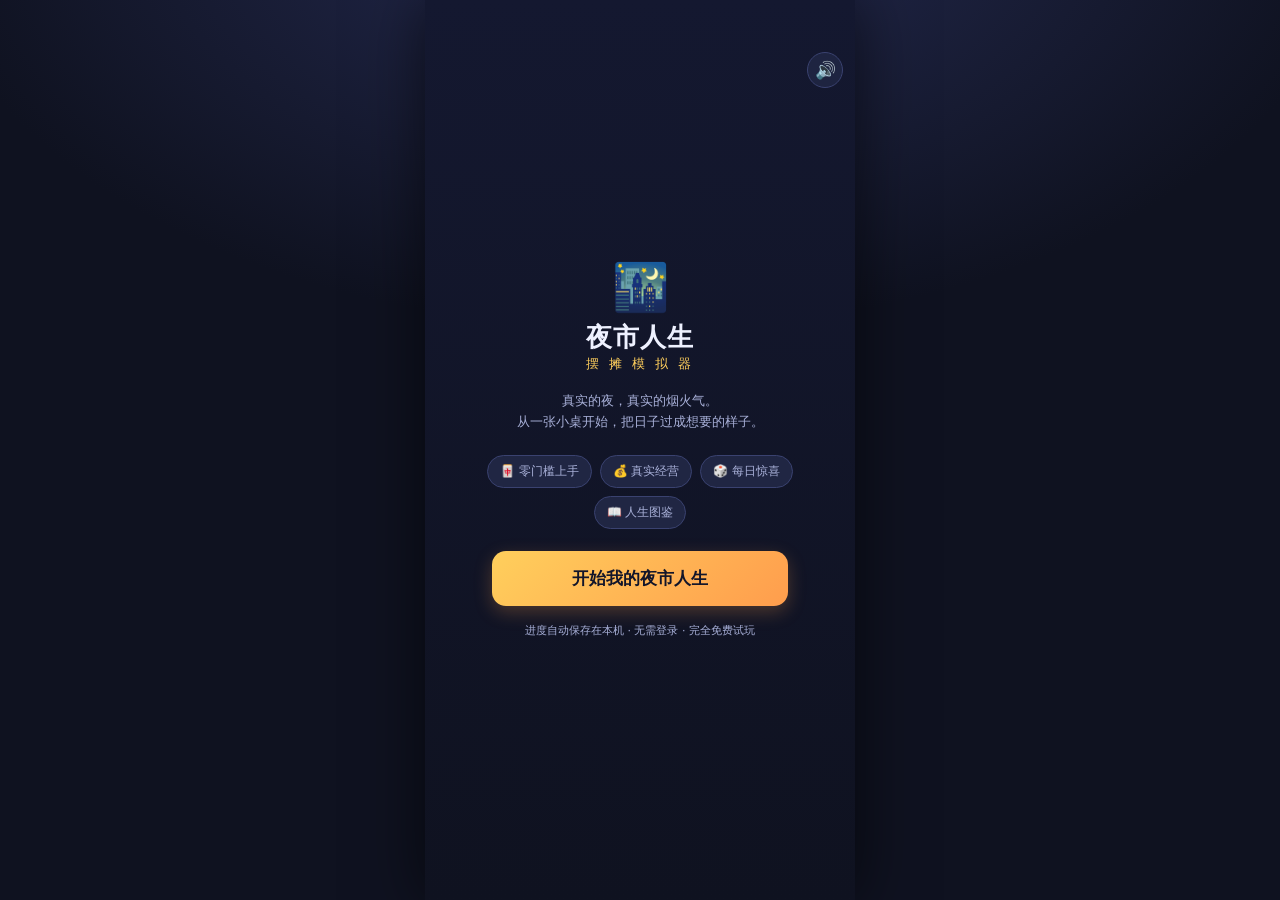
==== index.html @ 8b3487e1 "Add files via upload" ====
<!DOCTYPE html>
<html lang="zh-CN">
<head>
<meta charset="UTF-8">
<meta name="viewport" content="width=device-width, initial-scale=1.0, maximum-scale=1.0, user-scalable=no, viewport-fit=cover">
<meta name="theme-color" content="#0f1220">
<meta name="apple-mobile-web-app-capable" content="yes">
<meta name="mobile-web-app-capable" content="yes">
<title>夜市人生 · 摆摊模拟器</title>
<link rel="icon" href="data:,">
<style>
  :root{
    --bg:#0f1220;--bg2:#171b30;--card:#202643;--card2:#2b325a;
    --line:#3a4270;--txt:#eef1ff;--sub:#a8b0d8;--gold:#ffcf5c;--red:#ff6b8a;
    --green:#5ee6a8;--blue:#6ca8ff;--purple:#b18cff;
  }
  *{box-sizing:border-box;margin:0;padding:0;-webkit-tap-highlight-color:transparent;-webkit-touch-callout:none}
  html,body{height:100%;overscroll-behavior:none}
  body{
    font-family:"PingFang SC","Microsoft YaHei",system-ui,sans-serif;
    background:radial-gradient(1200px 700px at 50% -10%,#252b52 0%,#0f1220 60%);
    color:var(--txt);display:flex;align-items:center;justify-content:center;
    min-height:100vh;min-height:100dvh;overflow:hidden;user-select:none;
    -webkit-text-size-adjust:100%;text-size-adjust:100%;
  }
  #app{
    width:min(430px,100vw);height:min(900px,100vh);height:min(900px,var(--appH,100dvh));position:relative;
    background:linear-gradient(180deg,#141830,#0f1220);overflow:hidden;
    box-shadow:0 0 60px rgba(0,0,0,.6);display:flex;flex-direction:column;
  }
  .screen{display:none;flex:1;flex-direction:column;min-height:0;animation:fade .35s ease}
  .screen.on{display:flex}
  @keyframes fade{from{opacity:0;transform:translateY(8px)}to{opacity:1;transform:none}}
  .scroll{overflow-y:auto;flex:1;padding:16px 18px 90px;scrollbar-width:none}
  .scroll::-webkit-scrollbar{display:none}
  h1{font-size:26px;letter-spacing:1px}
  h2{font-size:19px;margin-bottom:10px}
  .sub{color:var(--sub);font-size:13px;line-height:1.6}
  .btn{
    border:none;border-radius:14px;padding:13px 18px;font-size:15px;font-weight:700;
    color:#12152a;background:linear-gradient(135deg,var(--gold),#ff9d4d);
    cursor:pointer;box-shadow:0 6px 18px rgba(255,160,70,.25);transition:.15s;font-family:inherit;
  }
  .btn:active{transform:scale(.96)}
  .btn.ghost{background:var(--card2);color:var(--txt);box-shadow:none;border:1px solid var(--line)}
  .btn.blue{background:linear-gradient(135deg,#6ca8ff,#8f7bff);color:#fff;box-shadow:0 6px 18px rgba(110,140,255,.25)}
  .btn.sm{padding:9px 13px;font-size:13px;border-radius:11px}
  .btn:disabled{opacity:.4;cursor:not-allowed}
  .card{background:var(--card);border:1px solid var(--line);border-radius:18px;padding:15px;margin-bottom:13px}

  /* 开场 */
  #intro{align-items:center;justify-content:center;text-align:center;padding:30px}
  .logo{font-size:46px;margin-bottom:6px}
  .tag{color:var(--gold);font-size:13px;letter-spacing:3px;margin-bottom:18px}
  .intro-feat{display:flex;gap:8px;margin:22px 0;flex-wrap:wrap;justify-content:center}
  .intro-feat span{background:var(--card);border:1px solid var(--line);border-radius:20px;padding:7px 12px;font-size:12px;color:var(--sub)}

  /* 顶部状态条 */
  .topbar{
    display:flex;align-items:center;justify-content:space-between;
    padding:12px 16px;background:rgba(20,24,48,.9);border-bottom:1px solid var(--line);
    position:relative;z-index:5;flex-wrap:wrap;gap:6px;
  }
  .stat{font-size:12px;color:var(--sub)}
  .stat b{color:var(--txt);font-size:14px}
  .stat .g{color:var(--gold)}
  .day-tag{background:var(--card2);border-radius:10px;padding:5px 10px;color:var(--gold);font-weight:700;font-size:13px}

  /* 底部导航 */
  .navbar{
    position:absolute;bottom:0;left:0;right:0;height:64px;background:rgba(18,21,44,.97);
    border-top:1px solid var(--line);display:flex;z-index:10;
  }
  .nav{
    flex:1;display:flex;flex-direction:column;align-items:center;justify-content:center;
    gap:2px;cursor:pointer;color:var(--sub);font-size:11px;transition:.15s;
  }
  .nav .ico{font-size:20px}
  .nav.on{color:var(--gold)}
  .nav:active{transform:scale(.92)}

  /* 摊位 */
  .stall-grid{display:grid;grid-template-columns:1fr 1fr;gap:10px}
  .stall{
    background:var(--card2);border:2px solid transparent;border-radius:14px;padding:12px;
    cursor:pointer;position:relative;transition:.15s;
  }
  .stall:active{transform:scale(.96)}
  .stall.sel{border-color:var(--gold);box-shadow:0 0 0 3px rgba(255,207,92,.15)}
  .stall.lock{opacity:.5}
  .stall .em{font-size:28px}
  .stall .nm{font-size:13px;font-weight:700;margin:5px 0 3px}
  .stall .ds{font-size:11px;color:var(--sub);line-height:1.4}
  .lock-badge{position:absolute;top:8px;right:8px;font-size:10px;color:var(--gold);background:rgba(0,0,0,.3);padding:2px 6px;border-radius:8px}

  /* 食物行 */
  .food-row{
    display:flex;align-items:center;gap:11px;background:var(--card);border:1px solid var(--line);
    border-radius:14px;padding:11px 13px;margin-bottom:9px;cursor:pointer;transition:.15s;
  }
  .food-row:active{transform:scale(.98)}
  .food-row.sel{border-color:var(--blue);background:var(--card2)}
  .food-row .em{font-size:30px;width:38px;text-align:center}
  .food-row .info{flex:1;min-width:0}
  .food-row .nm{font-size:14px;font-weight:700}
  .food-row .ds{font-size:11px;color:var(--sub);margin-top:3px}
  .food-row .price{color:var(--green);font-weight:700;font-size:14px}
  .food-row.lock{opacity:.45}

  /* 营业 */
  #play .stage{position:relative;flex:1;min-height:0;overflow:hidden}
  .sky{
    position:absolute;inset:0;
    background:linear-gradient(180deg,#1b1533 0%,#2a1b46 45%,#3a2350 70%,#1a1730 100%);
  }
  .lantern{position:absolute;top:6px;font-size:22px;animation:swing 3s ease-in-out infinite}
  @keyframes swing{0%,100%{transform:rotate(-8deg)}50%{transform:rotate(8deg)}}
  .ground{position:absolute;bottom:0;left:0;right:0;height:34%;background:linear-gradient(180deg,#3a2b45,#241d35);border-top:2px solid #5a3f66;z-index:0}
  .stall-visual{
    position:absolute;bottom:16%;left:50%;transform:translateX(-50%);text-align:center;z-index:3;width:190px;
  }
  /* CSS 绘制的真实摊车：棚顶 + 台面 + 老板 + 招牌 */
  .stall-canopy{
    width:150px;height:34px;margin:0 auto -2px;border-radius:46% 46% 8px 8px;
    background:repeating-linear-gradient(90deg,#ff5f7e 0 22px,#ffd35c 22px 44px);
    box-shadow:0 4px 10px rgba(0,0,0,.45);position:relative;
  }
  .stall-canopy:after{content:"";position:absolute;bottom:-7px;left:0;right:0;height:8px;
    background:repeating-linear-gradient(90deg,#ff5f7e 0 11px,transparent 11px 22px);}
  .stall-body{
    width:150px;height:62px;margin:0 auto;background:linear-gradient(180deg,#8a5a3c,#5e3a26);
    border:3px solid #3e2418;border-radius:4px 4px 8px 8px;position:relative;
    box-shadow:0 8px 16px rgba(0,0,0,.5);
  }
  .stall-counter{position:absolute;top:-6px;left:-8px;right:-8px;height:12px;border-radius:5px;
    background:linear-gradient(180deg,#d9a066,#a9713f);border:2px solid #6b4426}
  .stall-boss{position:absolute;bottom:0;left:50%;transform:translateX(-50%);font-size:34px;line-height:1;
    filter:drop-shadow(0 2px 3px rgba(0,0,0,.5))}
  .stall-visual .sign{
    display:inline-block;background:linear-gradient(90deg,#ff6b8a,#ffcf5c);color:#2a1630;font-weight:900;font-size:13px;
    padding:4px 14px;border-radius:8px;margin-top:6px;box-shadow:0 3px 10px rgba(0,0,0,.4);
  }
  .stall-glow{position:absolute;top:-10px;left:50%;transform:translateX(-50%);width:170px;height:90px;
    background:radial-gradient(ellipse,rgba(255,203,92,.28),transparent 70%);pointer-events:none;z-index:-1}
  .customer{
    position:absolute;bottom:14%;cursor:pointer;z-index:4;width:46px;
    animation:custIn .35s cubic-bezier(.2,1.4,.5,1) both,bob 1.2s ease-in-out infinite .35s;
  }
  .person-svg{display:block;width:46px;height:60px;filter:drop-shadow(0 3px 4px rgba(0,0,0,.45))}
  .customer .order-tag{
    position:absolute;top:-30px;left:50%;transform:translateX(-50%);
    background:#fff;color:#222;border-radius:9px;padding:2px 6px;font-size:14px;white-space:nowrap;
    box-shadow:0 2px 8px rgba(0,0,0,.3);z-index:2;
  }
  .customer.leaving{animation:custLeave .5s ease-in forwards;pointer-events:none}
  @keyframes custIn{from{opacity:0;transform:translateX(var(--from,60px)) scale(.6)}to{opacity:1;transform:translateX(0) scale(1)}}
  @keyframes custLeave{to{opacity:0;transform:translateX(var(--to,60px)) translateY(10px) scale(.7)}}
  .customer:active{transform:scale(1.2)}
  .customer.impatient{animation:bob .45s ease-in-out infinite}
  .customer .bubble{
    position:absolute;top:-28px;left:50%;transform:translateX(-50%);
    background:#fff;color:#222;border-radius:10px;padding:3px 7px;font-size:16px;white-space:nowrap;
    box-shadow:0 2px 8px rgba(0,0,0,.3);
  }
  .customer .patience{
    position:absolute;top:-40px;left:50%;transform:translateX(-50%);
    width:42px;height:6px;background:rgba(0,0,0,.5);border-radius:3px;overflow:hidden;
    border:1px solid rgba(255,255,255,.25);
  }
  .customer .patience i{display:block;height:100%;width:100%;background:var(--green);transition:width .15s linear,background .2s}
  @keyframes bob{0%,100%{transform:translateY(0)}50%{transform:translateY(-5px)}}
  .queue-caption{
    position:absolute;bottom:7%;left:50%;transform:translateX(-50%);z-index:3;
    font-size:11px;color:#e9e0f0;background:rgba(0,0,0,.45);padding:3px 12px;border-radius:10px;
    white-space:nowrap;pointer-events:none;
  }
  .flow-strip{
    position:absolute;top:52px;left:50%;transform:translateX(-50%);z-index:6;
    display:flex;gap:14px;font-size:11px;color:#e9e0f0;background:rgba(8,12,28,.82);
    border:1px solid var(--line);padding:5px 12px;border-radius:10px;white-space:nowrap;pointer-events:none;
  }
  .flow-strip b{color:var(--gold)}
  .street-layer{
    position:absolute;left:0;right:0;top:0;bottom:33%;pointer-events:none;z-index:1;overflow:hidden;opacity:.95;
  }
  .street-building{
    position:absolute;bottom:0;border-radius:6px 6px 0 0;
    background:linear-gradient(180deg,rgba(80,70,120,.9),rgba(35,30,60,.96));
    border:1px solid rgba(255,255,255,.08);
  }
  .street-window{
    display:inline-block;width:8px;height:11px;margin:5px 3px 0 0;
    background:rgba(255,214,120,.75);box-shadow:0 0 7px rgba(255,205,92,.5);border-radius:2px;
  }
  .ad-board{
    position:absolute;top:9%;left:50%;transform:translateX(-50%);
    max-width:78%;padding:6px 12px;border-radius:8px;text-align:center;
    background:linear-gradient(90deg,#ffcf5c,#ff7a9c);color:#2a1630;font-weight:900;font-size:12px;
    box-shadow:0 4px 14px rgba(0,0,0,.45);white-space:nowrap;
  }
  .neighbor-stall{
    position:absolute;bottom:8%;width:86px;text-align:center;font-size:10px;color:#fff;
    text-shadow:0 1px 3px #000;opacity:.88;
  }
  .n-canopy{
    width:72px;height:18px;margin:0 auto;border-radius:40% 40% 4px 4px;
    background:repeating-linear-gradient(90deg,#46b3a6 0 12px,#f6e58d 12px 24px);
    box-shadow:0 3px 8px rgba(0,0,0,.4);
  }
  .neighbor-stall.red .n-canopy{background:repeating-linear-gradient(90deg,#e0524d 0 12px,#fff 12px 24px)}
  .neighbor-stall.blue .n-canopy{background:repeating-linear-gradient(90deg,#4e79c7 0 12px,#d6e4ff 12px 24px)}
  .walker{
    position:absolute;bottom:2%;font-size:18px;opacity:.72;
    animation:walkAcross 11s linear infinite;filter:drop-shadow(0 2px 3px rgba(0,0,0,.5));
  }
  @keyframes walkAcross{from{transform:translateX(-30px)}to{transform:translateX(110vw)}}
  .traffic-note{
    position:absolute;top:18%;left:50%;transform:translateX(-50%);
    background:rgba(8,12,28,.75);border:1px solid rgba(255,255,255,.15);border-radius:9px;
    padding:3px 10px;font-size:10px;color:#e9e0f0;white-space:nowrap;
  }
  .neighbor-stall.has-errand::after{
    content:"!";position:absolute;top:-14px;right:0;width:20px;height:20px;border-radius:50%;
    background:var(--gold);color:#2a1630;font-weight:900;font-size:12px;
    display:flex;align-items:center;justify-content:center;animation:pulseBadge 1s ease-in-out infinite;
  }
  @keyframes pulseBadge{50%{transform:scale(1.25)}}
  .errand-card{
    position:absolute;top:94px;left:50%;transform:translateX(-50%);z-index:9;
    display:none;align-items:center;gap:9px;width:min(90%,370px);
    background:rgba(24,30,52,.95);border:1px solid var(--gold);border-radius:14px;
    padding:8px 10px;box-shadow:0 6px 18px rgba(0,0,0,.55);pointer-events:auto;
  }
  .errand-card .errand-em{font-size:26px;flex:0 0 auto}
  .errand-card .errand-body{flex:1;min-width:0}
  .errand-card .errand-title{font-size:12px;font-weight:800;color:var(--gold)}
  .errand-card .errand-desc{font-size:10px;color:#e9e0f0;margin-top:2px}
  .errand-card .errand-progress{font-size:10px;color:var(--green);margin-top:3px}
  .errand-card button{flex:0 0 auto;white-space:nowrap}
  .street-layer.city .street-building{background:linear-gradient(180deg,rgba(65,95,95,.9),rgba(30,48,48,.96))}
  .street-layer.city .ad-board{background:linear-gradient(90deg,#8fd3c7,#f0c8ff)}
  .play-hud{
    position:absolute;top:0;left:0;right:0;z-index:6;padding:10px 14px;
    display:flex;justify-content:space-between;align-items:center;
    background:linear-gradient(180deg,rgba(15,18,32,.9),transparent);
  }
  .timer{font-size:22px;font-weight:900;color:var(--gold)}
  .earn-live{font-size:18px;font-weight:900;color:var(--green)}
  .event-toast{
    position:absolute;top:70px;left:50%;transform:translateX(-50%);z-index:8;
    background:rgba(20,24,48,.95);border:1px solid var(--gold);border-radius:14px;
    padding:10px 16px;font-size:13px;text-align:center;box-shadow:0 6px 20px rgba(0,0,0,.5);
    animation:pop .4s ease;pointer-events:none;max-width:88%;
  }
  @keyframes pop{from{transform:translate(-50%,-14px) scale(.9);opacity:0}to{transform:translate(-50%,0) scale(1);opacity:1}}
  .float{
    position:absolute;z-index:9;font-weight:900;font-size:17px;pointer-events:none;
    animation:floatUp 1s ease forwards;
  }
  @keyframes floatUp{to{transform:translateY(-70px);opacity:0}}

  /* 制作小游戏 */
  #cookModal{
    position:absolute;inset:0;z-index:20;background:rgba(8,10,22,.88);
    display:none;flex-direction:column;align-items:center;justify-content:center;padding:24px;
  }
  #cookModal.on{display:flex}
  .cook-title{font-size:15px;color:var(--sub);margin-bottom:6px}
  .cook-food{font-size:44px;margin-bottom:20px}
  .track{
    width:100%;height:46px;background:var(--card2);border-radius:23px;position:relative;
    border:2px solid var(--line);overflow:hidden;margin-bottom:22px;
  }
  .zone{position:absolute;top:0;bottom:0;background:rgba(94,230,168,.25);border-left:2px solid var(--green);border-right:2px solid var(--green)}
  .perfect{position:absolute;top:0;bottom:0;background:rgba(255,207,92,.35)}
  .marker{position:absolute;top:-4px;bottom:-4px;width:6px;background:var(--gold);border-radius:3px;box-shadow:0 0 12px var(--gold);transform:translateX(-50%)}
  .cook-tip{font-size:12px;color:var(--sub);margin-bottom:14px;text-align:center;line-height:1.6}

  /* 结算 */
  .result-hero{text-align:center;padding:16px 0}
  .result-hero .em{font-size:52px}
  .result-hero .big{font-size:34px;font-weight:900;color:var(--green);margin:6px 0}
  .line{display:flex;justify-content:space-between;padding:8px 0;border-bottom:1px dashed var(--line);font-size:13px}
  .line:last-child{border:none}
  .line b{color:var(--gold)}
  .stars{color:var(--gold);font-size:16px;letter-spacing:2px}

  /* 商店 */
  .shop-tabs{display:flex;gap:8px;margin-bottom:14px}
  .shop-tab{flex:1;text-align:center;padding:9px;background:var(--card2);border-radius:11px;font-size:13px;cursor:pointer;border:1px solid transparent}
  .shop-tab.on{border-color:var(--gold);color:var(--gold);font-weight:700}
  .shop-item{
    display:flex;align-items:center;gap:12px;background:var(--card);border:1px solid var(--line);
    border-radius:14px;padding:12px;margin-bottom:10px;
  }
  .shop-item .em{font-size:32px;width:40px;text-align:center}
  .shop-item .info{flex:1}
  .shop-item .nm{font-size:14px;font-weight:700}
  .shop-item .ds{font-size:11px;color:var(--sub);margin-top:3px}
  .price-tag{font-size:13px;color:var(--gold);font-weight:800}

  /* 弹窗 */
  .modal{
    position:absolute;inset:0;z-index:30;background:rgba(8,10,22,.85);
    display:none;align-items:center;justify-content:center;padding:24px;
  }
  .modal.on{display:flex}
  .modal-box{
    background:var(--card);border:1px solid var(--line);border-radius:20px;padding:22px;
    width:100%;max-width:340px;text-align:center;animation:pop2 .3s ease;
  }
  @keyframes pop2{from{transform:scale(.9);opacity:0}to{transform:scale(1);opacity:1}}
  .modal-box .em{font-size:46px;margin-bottom:8px}
  .modal-box h3{font-size:18px;margin-bottom:10px}
  .modal-box p{font-size:13px;color:var(--sub);line-height:1.7;margin-bottom:16px}
  .disclaimer{font-size:11px;color:#8a93c0;background:rgba(0,0,0,.25);border-radius:10px;padding:9px;margin-top:12px;line-height:1.5}

  .toast{
    position:absolute;bottom:80px;left:50%;transform:translateX(-50%);z-index:40;
    background:rgba(20,24,48,.96);border:1px solid var(--line);border-radius:12px;
    padding:10px 16px;font-size:13px;box-shadow:0 6px 20px rgba(0,0,0,.5);
    opacity:0;transition:opacity .3s;pointer-events:none;white-space:nowrap;
  }
  .toast.on{opacity:1}
  .progress{height:8px;background:var(--card2);border-radius:4px;overflow:hidden;margin:8px 0}
  .progress i{display:block;height:100%;background:linear-gradient(90deg,var(--blue),var(--green));transition:width .4s}
  .badge{display:inline-block;background:var(--card2);border-radius:8px;padding:3px 8px;font-size:11px;color:var(--sub);margin:3px}
  .achv{display:flex;align-items:center;gap:10px;background:var(--card);border:1px solid var(--line);border-radius:12px;padding:10px;margin-bottom:8px}
  .achv .em{font-size:24px;opacity:.3}
  .achv.got .em{opacity:1}
  .achv .nm{font-size:13px;font-weight:700}
  .achv .ds{font-size:11px;color:var(--sub)}

  /* ===== v2 强化 ===== */
  .sound-btn{
    position:absolute;top:52px;right:12px;z-index:25;width:36px;height:36px;
    background:rgba(32,38,67,.9);border:1px solid var(--line);border-radius:50%;
    font-size:17px;cursor:pointer;display:flex;align-items:center;justify-content:center;
  }
  .combo{
    position:absolute;top:96px;left:50%;transform:translateX(-50%);z-index:9;
    font-size:13px;font-weight:900;color:var(--gold);text-shadow:0 2px 8px rgba(0,0,0,.7);
    opacity:0;transition:opacity .2s;pointer-events:none;white-space:nowrap;
  }
  .combo.on{opacity:1}
  .combo.big{font-size:19px;animation:comboPop .35s ease}
  @keyframes comboPop{0%{transform:translateX(-50%) scale(1.6)}100%{transform:translateX(-50%) scale(1)}}
  .shake{animation:shake .35s ease}
  @keyframes shake{0%,100%{transform:none}20%{transform:translate(-5px,3px)}40%{transform:translate(5px,-3px)}60%{transform:translate(-3px,2px)}80%{transform:translate(3px,-2px)}}
  .flash{position:absolute;inset:0;z-index:7;background:#fff;opacity:0;pointer-events:none}
  .flash.go{animation:flash .3s ease}
  @keyframes flash{0%{opacity:.55}100%{opacity:0}}
  .coin-particle{
    position:absolute;z-index:9;font-size:16px;pointer-events:none;font-weight:900;
    animation:coinFly .9s cubic-bezier(.2,.7,.3,1) forwards;
  }
  @keyframes coinFly{0%{transform:translate(0,0) scale(.5);opacity:1}70%{opacity:1}100%{transform:translate(var(--dx),-110px) scale(1.3);opacity:0}}
  .task-card{background:linear-gradient(135deg,#2a3b52,#243a4a)}
  .task-row{display:flex;align-items:center;gap:9px;margin:9px 0}
  .task-row .ti{font-size:20px;width:26px;text-align:center}
  .task-row .tb{flex:1}
  .task-row .tt{font-size:12px;margin-bottom:3px}
  .task-row .tdone{color:var(--green);font-size:12px;font-weight:800}
  .task-reward{color:var(--gold);font-size:11px}
  .daily-badge{
    display:inline-block;background:linear-gradient(135deg,var(--gold),#ff9d4d);color:#2a1630;
    font-weight:800;font-size:10px;padding:2px 7px;border-radius:8px;margin-left:5px;
  }

  /* ===== v3 平台 Hub ===== */
  .hub-head{padding:26px 20px 14px;text-align:center}
  .hub-head .logo{font-size:38px}
  .hub-head h1{font-size:24px;margin-top:4px}
  .hub-profile{
    display:flex;align-items:center;gap:12px;background:linear-gradient(135deg,#2b325a,#3a2b5a);
    border:1px solid var(--line);border-radius:18px;padding:14px;margin:6px 0 16px;
  }
  .hub-avatar{
    width:54px;height:54px;border-radius:50%;background:linear-gradient(135deg,var(--gold),#ff9d4d);
    display:flex;align-items:center;justify-content:center;font-size:28px;flex-shrink:0;
  }
  .hub-pinfo{flex:1;min-width:0}
  .hub-pinfo .pname{font-size:15px;font-weight:800}
  .hub-pinfo .plv{font-size:11px;color:var(--gold);margin-top:2px}
  .hub-pstats{display:flex;gap:14px;margin-top:6px;font-size:11px;color:var(--sub)}
  .hub-pstats b{color:var(--txt)}
  .scene-card{
    display:flex;align-items:center;gap:13px;background:var(--card);border:1px solid var(--line);
    border-radius:17px;padding:14px;margin-bottom:11px;cursor:pointer;transition:.15s;position:relative;overflow:hidden;
  }
  .scene-card:active{transform:scale(.98)}
  .scene-card .sicon{
    width:52px;height:52px;border-radius:14px;display:flex;align-items:center;justify-content:center;
    font-size:28px;flex-shrink:0;
  }
  .scene-card .sinfo{flex:1;min-width:0}
  .scene-card .sname{font-size:15px;font-weight:800}
  .scene-card .sdesc{font-size:11px;color:var(--sub);margin-top:3px;line-height:1.4}
  .scene-card .sprog{font-size:10px;color:var(--gold);margin-top:5px}
  .scene-card .arrow{font-size:20px;color:var(--sub)}
  .scene-card.coming{opacity:.55;cursor:not-allowed}
  .scene-card.coming .sicon{filter:grayscale(1)}
  .coming-tag{position:absolute;top:8px;right:8px;font-size:9px;background:var(--card2);color:var(--sub);padding:2px 7px;border-radius:8px}
  .hub-tip{text-align:center;font-size:11px;color:var(--sub);margin-top:8px;line-height:1.6}
  .lifeline{display:flex;gap:8px;margin-top:12px}
  .lifeline-grid{display:grid;grid-template-columns:1fr 1fr;gap:8px;margin-top:12px}
  .lifebtn{display:flex;flex-direction:column;align-items:flex-start;gap:2px;text-align:left;padding:10px 12px;line-height:1.25}
  .lifebtn b{font-size:13px}
  .lifebtn small{font-size:10px;opacity:.75;font-weight:600}
  .lifebtn.dim{opacity:.45;cursor:not-allowed}
  .lifebtn.hot{background:linear-gradient(135deg,#7a3b1f,#a85a1a);border-color:var(--gold)}
  .mystery-card{background:linear-gradient(135deg,#241a3a,#3a2252);border:1px solid var(--purple);border-radius:16px;padding:14px;margin:0 0 16px;cursor:pointer;animation:fade .5s ease}
  .mystery-card .mh{display:flex;align-items:center;gap:8px;font-size:13px;font-weight:800;color:var(--gold)}
  .mystery-card .msub{font-size:11px;color:var(--sub);margin-top:6px;line-height:1.6}
  .mystery-card .shards{display:flex;gap:6px;margin-top:10px}
  .mystery-card .shard{width:26px;height:26px;border-radius:7px;display:flex;align-items:center;justify-content:center;font-size:13px;background:#1a1230;border:1px dashed #5a4a7a}
  .mystery-card .shard.on{background:linear-gradient(135deg,var(--gold),#c88a1a);border:1px solid var(--gold);box-shadow:0 0 10px rgba(255,200,80,.4)}
  .mystery-card .cluebar{height:6px;background:#1a1230;border-radius:3px;overflow:hidden;margin-top:10px}
  .mystery-card .cluebar i{display:block;height:100%;background:linear-gradient(90deg,var(--purple),var(--gold));transition:width .5s}
  .mystery-card .hintline{font-size:10px;color:#c9b8e8;margin-top:8px}
  .hub-teaser{background:linear-gradient(135deg,#3a2b52,#4a2b5e);border:1px solid var(--line);border-radius:16px;padding:12px 14px;margin:0 0 16px;animation:fade .5s ease}
  .hub-teaser .ht-h{font-size:12px;color:var(--gold);font-weight:800;margin-bottom:8px;display:flex;align-items:center;gap:6px}
  .hub-teaser .ht-row{font-size:11px;color:#e9e0f0;margin:7px 0;line-height:1.55;display:flex;gap:8px;align-items:flex-start}
  .hub-teaser .ht-row .ht-em{font-size:16px;flex-shrink:0}
  .hub-teaser .ht-row b{color:var(--gold)}
  .hub-teaser .ht-row .ht-sub{display:block;font-size:10px;color:var(--sub);margin-top:2px}
  .back-hub{
    position:absolute;top:12px;left:12px;z-index:8;width:40px;height:40px;border-radius:50%;
    background:rgba(20,24,48,.9);border:1px solid var(--line);color:var(--txt);
    font-size:17px;cursor:pointer;display:flex;align-items:center;justify-content:center;
  }

  /* 手机 H5 适配 */
  .btn,.nav,.scene-card,.food-row,.stall,.shop-item,.lifebtn,.back-hub,.sound-btn,.modal button{touch-action:manipulation}
  .scroll{-webkit-overflow-scrolling:touch;overscroll-behavior:contain}
  .scroll .card{content-visibility:auto;contain-intrinsic-size:180px}
  #rotateTip{
    display:none;position:fixed;inset:0;z-index:99;background:#0f1220;color:var(--txt);
    align-items:center;justify-content:center;flex-direction:column;gap:10px;text-align:center;padding:28px;
  }
  #rotateTip .rt-icon{font-size:48px}
  #rotateTip .rt-title{font-size:18px;font-weight:800;color:var(--gold)}
  @media (max-width:480px){
    body{align-items:stretch;justify-content:stretch;background:#0f1220}
    #app{width:100vw;height:var(--appH,100dvh);max-height:none;box-shadow:none}
    .topbar{padding:calc(10px + env(safe-area-inset-top,0px)) 12px 10px;gap:4px}
    .stat{font-size:11px}
    .day-tag{font-size:12px;padding:5px 8px}
    .scroll{padding:12px 12px calc(84px + env(safe-area-inset-bottom,0px))}
    .navbar{height:calc(64px + env(safe-area-inset-bottom,0px));padding-bottom:env(safe-area-inset-bottom,0px)}
    .nav{font-size:12px;min-height:44px}
    .nav .ico{font-size:21px}
    .btn{min-height:46px;padding:12px 16px}
    .btn.sm{min-height:40px;padding:9px 12px}
    .shop-tab,.lifebtn,.food-row,.stall,.shop-item{min-height:44px}
    .modal{padding:calc(16px + env(safe-area-inset-top,0px)) 14px calc(16px + env(safe-area-inset-bottom,0px))}
    .modal-box{max-height:calc(var(--appH,100dvh) - 32px);overflow:auto;padding:18px}
    .toast{bottom:calc(78px + env(safe-area-inset-bottom,0px));max-width:calc(100vw - 28px);white-space:normal;text-align:center}
    .customer{width:52px}
    .person-svg{width:52px;height:68px}
    .flow-strip{font-size:10px;top:48px;padding:4px 9px}
  }
  @media (orientation:landscape) and (max-height:520px) and (max-width:900px){#rotateTip{display:flex}}
  @media (prefers-reduced-motion:reduce){.screen,.modal-box,.customer,.lantern{animation:none!important;transition:none!important}}
</style>
</head>
<body>
<div id="app">

  <!-- 开场 -->
  <div id="intro" class="screen on">
    <div class="logo">🌃</div>
    <h1>夜市人生</h1>
    <div class="tag">摆 摊 模 拟 器</div>
    <div class="sub">真实的夜，真实的烟火气。<br>从一张小桌开始，把日子过成想要的样子。</div>
    <div class="intro-feat">
      <span>🀄 零门槛上手</span><span>💰 真实经营</span><span>🎲 每日惊喜</span><span>📖 人生图鉴</span>
    </div>
    <button class="btn" id="startBtn" style="width:80%;font-size:17px;padding:16px">开始我的夜市人生</button>
    <div class="sub" style="margin-top:16px;font-size:11px">进度自动保存在本机 · 无需登录 · 完全免费试玩</div>
  </div>

  <!-- 平台 Hub 场景选择 -->
  <div id="hub" class="screen">
    <div class="scroll">
      <div class="hub-head">
        <div class="logo">🌆</div>
        <h1>真实人生模拟器</h1>
        <div class="sub">选择一段人生，开始你的故事</div>
      </div>
      <div class="hub-profile" id="hubProfile"></div>

      <div class="mystery-card" id="mysteryCard"></div>

      <div class="mystery-card" id="hubLifeCard" style="background:linear-gradient(135deg,#1e3a34,#2b4a3a);border-color:var(--green)"></div>

      <div class="hub-teaser" id="hubTeaser"></div>

      <div class="scene-card" data-scene="yeshi">
        <div class="sicon" style="background:linear-gradient(135deg,#4a2f5e,#7a3b6a)">🌃</div>
        <div class="sinfo">
          <div class="sname">夜市人生</div>
          <div class="sdesc">摆摊经营 · 卡火候出锅 · 烟火气人生</div>
          <div class="sprog" id="progYeshi">第 1 天 · 小吃 2/12</div>
        </div>
        <div class="arrow">›</div>
      </div>

      <div class="scene-card" data-scene="city">
        <div class="sicon" style="background:linear-gradient(135deg,#2f5e4a,#3b6a52)">🏙️</div>
        <div class="sinfo">
          <div class="sname">小城创业记</div>
          <div class="sdesc">县城开店 · 人情世故 · 熟人生意经</div>
          <div class="sprog" id="progCity">第 1 天 · 尚未开店</div>
        </div>
        <div class="arrow">›</div>
      </div>

      <div class="scene-card" data-href="liuxue.html">
        <span class="coming-tag" style="background:#2f6b4f">点击即玩</span>
        <div class="sicon" style="background:linear-gradient(135deg,#3a4a6e,#4a5a8e)">🎓</div>
        <div class="sinfo">
          <div class="sname">留学生活</div>
          <div class="sdesc">签证选课 · 海外打工 · 毕业求职</div>
        </div>
        <div class="arrow">›</div>
      </div>

      <div class="scene-card" data-href="cunchao.html">
        <span class="coming-tag" style="background:#2f6b4f">点击即玩</span>
        <div class="sicon" style="background:linear-gradient(135deg,#6e4a3a,#8e5a4a)">⚽</div>
        <div class="sinfo">
          <div class="sname">村超经理</div>
          <div class="sdesc">草根球队 · 赞助赛事 · 乡村热血</div>
        </div>
        <div class="arrow">›</div>
      </div>

      <div class="scene-card" data-href="chengshi.html">
        <span class="coming-tag" style="background:#2f6b4f">点击即玩</span>
        <div class="sicon" style="background:linear-gradient(135deg,#5a3a6e,#7a4a8e)">🌏</div>
        <div class="sinfo">
          <div class="sname">城市人生</div>
          <div class="sdesc">北上广深 · 租房通勤 · 漂泊记忆</div>
        </div>
        <div class="arrow">›</div>
      </div>

      <div class="hub-tip">💡 所有场景共享金币、口碑、等级、装扮与成就<br>在任一场景赚的钱，都能在别的场景里花</div>
    </div>
  </div>

  <!-- 主页（准备） -->
  <div id="home" class="screen">
    <div class="topbar">
      <div class="day-tag" id="dayTag">第 1 天</div>
      <div class="stat">💰 <b class="g" id="coins">180</b> 元</div>
      <div class="stat">⭐ <b id="rep">3.0</b></div>
      <div class="stat">🔥 <b id="streak">1</b> 天</div>
    </div>
    <div class="scroll">
      <div class="card" style="background:linear-gradient(135deg,#2b325a,#3a2b5a)">
        <h2 id="greet">今晚，去哪儿摆？</h2>
        <div class="sub"> Weather：<span id="weather">☀️ 晴</span> · 人流预测：<span id="crowd">正常</span></div>
      </div>

      <div class="card">
        <h2>📍 第一步 · 选摊位</h2>
        <div class="stall-grid" id="stallGrid"></div>
      </div>

      <div class="card">
        <h2>🍢 第二步 · 选今晚卖什么</h2>
        <div id="foodList"></div>
      </div>

      <div class="card">
        <h2>📋 今晚成本预览</h2>
        <div class="line"><span>摊位租金</span><b id="rentCost">-20 元</b></div>
        <div class="line"><span>食材成本</span><b id="foodCost">-6 元/份</b></div>
        <div class="line"><span>预计客流</span><b id="trafficInfo">8 人</b></div>
        <div class="line" style="border-top:1px dashed var(--line);margin-top:6px;padding-top:8px"><span>开门固定支出（租金）</span><b id="costTotal" style="color:var(--gold)">-20 元</b></div>
        <div class="line"><span>保本需卖出</span><b id="breakEven" style="color:var(--green)">约 3 份</b></div>
        <div class="sub" id="costHint" style="margin-top:6px;font-size:10px;line-height:1.5"></div>
      </div>

      <div class="card">
        <h2>🧊 第三步 · 食材库存</h2>
        <div class="sub" style="margin-bottom:8px">进货计入库存，可卖多天。不同食材保鲜期不同：多数当晚，面饼/糖葫芦/甜甜圈可放 2 天。</div>
        <div class="line"><span>当前可卖库存</span><b id="yStockOnHand" style="color:var(--green)">0 份</b></div>
        <div class="line"><span>临期（明天到期）</span><b id="yStockNearExp" style="color:var(--gold)">0 份</b></div>
        <div id="yStockBatchList" class="sub" style="font-size:10px;margin:6px 0;line-height:1.6"></div>
        <div style="display:flex;align-items:center;gap:10px;margin:8px 0">
          <button class="btn ghost sm" id="yStockMinus">−</button>
          <div style="flex:1;text-align:center;font-size:18px;font-weight:800">备货 <span id="yStockNum">3</span> 份</div>
          <button class="btn ghost sm" id="yStockPlus">+</button>
        </div>
        <button class="btn ghost sm" id="yStockBuyBtn" style="width:100%">🛒 进货入库 · <span id="yStockTotal">-18 元</span></button>
      </div>

      <div class="card task-card">
        <h2>🎯 今日小目标 <span class="daily-badge">每日刷新</span></h2>
        <div id="taskList"></div>
      </div>

      <button class="btn" id="openBtn" style="width:100%;font-size:17px;padding:16px">🚪 开门营业 · 食材从库存消耗</button>
      <div class="sub" style="text-align:center;margin-top:10px;font-size:11px">营业时长 60 秒 · 顾客排队等候，点得快接得多 · 等太久会走</div>
      <div class="lifeline-grid" id="lifelineGrid"></div>
      <div class="sub" id="lifeLineHint" style="text-align:center;margin-top:6px;font-size:10px"></div>
    </div>
    <div id="homeNav" class="navbar">
      <div class="nav on" data-go="home"><span class="ico">🏠</span>摆摊</div>
      <div class="nav" data-go="stats"><span class="ico">📖</span>图鉴</div>
      <div class="nav" data-go="shop"><span class="ico">🛍️</span>小店</div>
    </div>
  </div>

  <!-- 营业 -->
  <div id="play" class="screen">
    <div class="stage" id="stage">
      <div class="sky"></div>
      <div class="street-layer" id="streetNight">
        <div class="street-building" style="left:1%;width:23%;height:58%"><span class="street-window"></span><span class="street-window"></span><span class="street-window"></span><br><span class="street-window"></span><span class="street-window"></span></div>
        <div class="street-building" style="right:2%;width:26%;height:66%"><span class="street-window"></span><span class="street-window"></span><span class="street-window"></span><br><span class="street-window"></span><span class="street-window"></span><span class="street-window"></span></div>
        <div class="ad-board"><span id="nightAd">今晚特价 · 关注有好礼</span></div>
        <div class="neighbor-stall red" style="left:5%"><div class="n-canopy"></div>🍢 烤串王</div>
        <div class="neighbor-stall blue" style="right:5%"><div class="n-canopy"></div>🧋 柠檬茶</div>
        <div class="walker" style="animation-delay:0s">🧍</div>
        <div class="walker" style="animation-delay:3.5s;bottom:6%">🚶</div>
        <div class="walker" style="animation-delay:7s;bottom:10%">🧍‍♀️</div>
        <div class="traffic-note" id="nightTraffic">街况：正在观察人流…</div>
      </div>
      <div class="lantern" style="left:12%">🏮</div>
      <div class="lantern" style="left:38%;animation-delay:.6s">🏮</div>
      <div class="lantern" style="left:64%;animation-delay:1.2s">🏮</div>
      <div class="lantern" style="left:86%;animation-delay:.3s">🏮</div>
      <div class="ground"></div>
      <div class="stall-visual">
        <div class="stall-glow"></div>
        <div class="stall-canopy"></div>
        <div class="stall-body"><div class="stall-counter"></div><div class="stall-boss" id="stallBoss">🧑‍🍳</div></div>
        <div class="sign" id="stallSign">我的小摊</div>
      </div>
      <div class="play-hud">
        <div class="timer" id="timer">60s</div>
        <div class="earn-live" id="earnLive">+0 元</div>
        <button class="btn ghost sm" id="quitBtn">结束</button>
      </div>
      <div class="queue-caption" id="queueCaption">🧍 排队中 0 人 · 点顾客接单</div>
      <div class="flow-strip" id="flowStrip"><span>本单流水：<b id="lastFlow">—</b></span><span>累计 <b id="flowTotal">+0</b> 元</span></div>
      <div class="errand-card" id="errandCard">
        <div class="errand-em" id="errandEm">🍢</div>
        <div class="errand-body">
          <div class="errand-title" id="errandTitle">邻摊求助</div>
          <div class="errand-desc" id="errandDesc">顺手帮个忙</div>
          <div class="errand-progress" id="errandProgress">帮忙 0/3 · 剩 14s</div>
        </div>
        <button class="btn sm" id="errandBtn">帮一把</button>
      </div>
      <div id="eventLayer"></div>
      <div class="flash" id="flash"></div>
      <div class="combo" id="combo"></div>
      <div id="cookModal">
        <div class="cook-title">🔥 卡准火候，点击出锅！</div>
        <div class="cook-food" id="cookFood">🥞</div>
        <div class="track" id="track">
          <div class="zone" id="zone"></div>
          <div class="perfect" id="perfect"></div>
          <div class="marker" id="marker"></div>
        </div>
        <div class="cook-tip">指针进入<span style="color:var(--green)">绿色区域</span>即为成功<br>正中间<span style="color:var(--gold)">金色区域</span>＝完美出锅，收入更高！</div>
        <button class="btn" id="cookBtn" style="width:70%;font-size:17px;padding:15px">出 锅！</button>
      </div>
      <div id="nDecision" class="modal" style="background:rgba(8,10,22,.7)">
        <div class="modal-box" style="max-width:330px">
          <div class="em" id="nDecEm">🧍</div>
          <h3 id="nDecName">顾客 · 想来点什么？</h3>
          <p id="nDecText">先定接待方式，再卡火候出锅</p>
          <div id="nDecOptions"></div>
        </div>
      </div>
    </div>
  </div>

  <!-- 结算 -->
  <div id="result" class="screen">
    <div class="scroll">
      <div class="result-hero">
        <div class="em" id="resEm">🎉</div>
        <h2 id="resTitle">今晚收摊！</h2>
        <div class="big" id="resProfit">+0 元</div>
        <div class="stars" id="resStars">⭐⭐⭐</div>
      </div>
      <div class="card">
        <div class="line"><span>🍜 卖出份数</span><b id="resSold">0 份</b></div>
        <div class="line"><span>💵 营业收入</span><b id="resRevenue">0 元</b></div>
        <div class="line"><span>🧾 食材+租金</span><b id="resCost">0 元</b></div>
        <div class="line"><span>😊 顾客好评</span><b id="resGood">0 位</b></div>
        <div class="line"><span>😤 等不及走了</span><b id="resLost" style="color:var(--red)">0 位</b></div>
        <div class="line"><span>📈 口碑变化</span><b id="resRep">0.0</b></div>
      </div>
      <div class="card">
        <h2>🧾 收支明细</h2>
        <div class="line"><span>营业收入</span><b id="ledRevenue">0 元</b></div>
        <div class="line"><span>摊位租金</span><b id="ledRent">0 元</b></div>
        <div class="line"><span>食材核销</span><b id="ledIngredient">0 元</b></div>
        <div class="line"><span>顾客打赏</span><b id="ledTips">0 元</b></div>
        <div class="line"><span>🤝 邻摊委托</span><b id="ledErrand">0 元</b></div>
        <div class="line" style="border-top:1px dashed var(--line);margin-top:6px;padding-top:8px"><span>本晚净利</span><b id="ledNet" style="color:var(--green)">0 元</b></div>
        <div class="sub" id="ledNote" style="margin-top:6px;font-size:10px;line-height:1.6"></div>
      </div>
      <div class="card" id="resEventCard" style="display:none">
        <h2>📰 今晚的特别故事</h2>
        <div class="sub" id="resEvent"></div>
      </div>
      <div class="card" id="unlockCard" style="display:none">
        <h2>🎁 解锁了</h2>
        <div class="sub" id="unlockText"></div>
      </div>
      <div class="card" style="background:linear-gradient(135deg,#3a2b5a,#2b3a5a)" id="chapterCard">
        <h2 id="chapTitle">第一章 · 支起摊子</h2>
        <div class="sub" id="chapTip"></div>
        <div class="progress" style="margin-top:10px"><i id="chapBar" style="width:0%"></i></div>
        <div class="sub" id="chapNext" style="margin-top:8px;font-size:11px;color:var(--gold)"></div>
      </div>
      <div class="card" id="nearMissCard" style="display:none;background:linear-gradient(135deg,#5a3a2b,#4a2b3a)">
        <h2>✨ 就差一点点</h2>
        <div class="sub" id="nearMissText"></div>
      </div>
      <div class="card" style="background:linear-gradient(135deg,#2b4a3a,#2b3a4a)">
        <h2>📋 今晚复盘</h2>
        <div class="sub" id="reviewText" style="line-height:1.7"></div>
        <h2 style="margin-top:12px">🌙 明晚预告</h2>
        <div class="sub" id="tomorrowText" style="color:var(--gold);line-height:1.7"></div>
      </div>
      <button class="btn" id="nextDayBtn" style="width:100%;font-size:17px;padding:16px">🌙 迎接明天 →</button>
      <div class="sub" style="text-align:center;margin-top:12px;font-size:11px">连续摆摊 <b id="resStreak">1</b> 天 · 断签将重置</div>
    </div>
  </div>

  <!-- 图鉴 -->
  <div id="stats" class="screen">
    <div class="topbar"><div class="day-tag">📖 人生图鉴</div><div class="stat">累计营收 <b class="g" id="totalRevenue">0</b> 元</div></div>
    <div class="scroll">
      <div class="card" style="background:linear-gradient(135deg,#2b3a5a,#3a2b5a)">
        <h2>🎯 人生清单 <span class="sub" id="lifePctTag"></span></h2>
        <div id="lifeListBox"></div>
        <button class="btn ghost sm" id="claimLifeBtn" style="width:100%;margin-top:10px">🎁 领取已达成的里程碑奖励</button>
      </div>
      <div class="card">
        <h2>🤝 合伙人 · 融资明细</h2>
        <div id="partnerListBox"></div>
        <div class="sub" style="font-size:10px;margin-top:8px;line-height:1.6">融资明码标价：合伙人只分净利、收益封顶自动退股，绝不碰本钱、无隐藏扣费。想招新人回摆摊/开店页。</div>
      </div>
      <div class="card">
        <h2>🏆 我的成就</h2>
        <div id="achvList"></div>
      </div>
      <div class="card">
        <h2>🍜 小吃图鉴 <span class="sub" id="foodProgress"></span></h2>
        <div id="foodAtlas"></div>
      </div>
      <div class="card" style="background:linear-gradient(135deg,#3a2b5a,#2b3a5a)">
        <h2>💌 街坊羁绊 <span class="sub" id="bondProgress"></span></h2>
        <div class="sub" style="margin-bottom:8px">多接待几次熟客，他们会跟你讲自己的故事。</div>
        <div id="bondList"></div>
      </div>
      <div class="card">
        <h2>📊 经营数据</h2>
        <div class="line"><span>摆摊天数</span><b id="statDays">0 天</b></div>
        <div class="line"><span>最高单日利润</span><b id="statBest">0 元</b></div>
        <div class="line"><span>累计顾客</span><b id="statCustomers">0 位</b></div>
        <div class="line"><span>完美出锅</span><b id="statPerfect">0 次</b></div>
      </div>
    </div>
    <div class="navbar">
      <div class="nav" data-go="home"><span class="ico">🏠</span>摆摊</div>
      <div class="nav on" data-go="stats"><span class="ico">📖</span>图鉴</div>
      <div class="nav" data-go="shop"><span class="ico">🛍️</span>小店</div>
    </div>
  </div>

  <!-- 商店 -->
  <div id="shop" class="screen">
    <div class="topbar"><div class="day-tag">🛍️ 夜市小店</div><div class="stat">💰 <b class="g" id="shopCoins">180</b> 元</div></div>
    <div class="scroll">
      <div class="shop-tabs">
        <div class="shop-tab on" data-tab="skin">🎨 装扮</div>
        <div class="shop-tab" data-tab="food">🍜 小吃</div>
        <div class="shop-tab" data-tab="vip">👑 会员</div>
      </div>
      <div id="shopContent"></div>
      <div class="disclaimer">
        💡 这是<b>演示版</b>：所有付费仅用游戏金币模拟，<b>不会发生任何真实扣款</b>。<br>
        正式上线将明码标价、自愿购买、绝不自动扣费，并对未成年人做消费限制。
      </div>
    </div>
    <div class="navbar">
      <div class="nav" data-go="home"><span class="ico">🏠</span>摆摊</div>
      <div class="nav" data-go="stats"><span class="ico">📖</span>图鉴</div>
      <div class="nav on" data-go="shop"><span class="ico">🛍️</span>小店</div>
    </div>
  </div>

  <!-- ========== 场景：小城创业记 ========== -->
  <div id="cityHome" class="screen">
    <button class="back-hub" data-hub>🏠</button>
    <div class="topbar">
      <div class="day-tag">🏙️ 第 <span id="cDay">1</span> 天</div>
      <div class="stat">💰 <b class="g" id="cCoins">180</b> 元</div>
      <div class="stat">⭐ <b id="cRep">3.0</b></div>
    </div>
    <div class="scroll">
      <div class="card" style="background:linear-gradient(135deg,#2f5e4a,#254a52)">
        <h2>小城创业记</h2>
        <div class="sub">在熟人社会里做生意，靠的不是精明，是人情和口碑。</div>
      </div>
      <div class="card">
        <div class="line"><span>🤝 人缘值</span><b id="cRenqing">50</b></div>
        <div class="progress"><i id="cRenqingBar" style="width:50%"></i></div>
        <div class="line"><span>🏅 店铺口碑</span><b id="cFame">50</b></div>
        <div class="progress"><i id="cFameBar" style="width:50%;background:linear-gradient(90deg,var(--purple),var(--gold))"></i></div>
        <div class="sub" style="margin-top:8px;font-size:11px">人缘影响客流与赊账，口碑影响回头客。亲切待人，生意才长久。</div>
      </div>
      <div class="card">
        <h2>🏪 第一步 · 选店铺类型</h2>
        <div class="stall-grid" id="cShopGrid"></div>
      </div>
      <div class="card">
        <h2>📦 第二步 · 库存管理</h2>
        <div class="sub" style="margin-bottom:8px">进货计入库存、可卖多天，不会当天失效。不同店铺保质期不同，卖不完会临期折价。每份成本 <b class="g" id="cStockCost">4 元</b></div>
        <div class="line"><span>当前可售库存</span><b id="cStockOnHand" style="color:var(--green)">0 份</b></div>
        <div class="line"><span>临期（明天到期）</span><b id="cStockNearExp" style="color:var(--gold)">0 份</b></div>
        <div id="stockBatchList" class="sub" style="font-size:10px;margin:6px 0;line-height:1.6"></div>
        <div style="display:flex;align-items:center;gap:10px;margin:8px 0">
          <button class="btn ghost sm" id="cStockMinus">−</button>
          <div style="flex:1;text-align:center;font-size:18px;font-weight:800">补货 <span id="cStockNum">12</span> 份</div>
          <button class="btn ghost sm" id="cStockPlus">+</button>
        </div>
        <button class="btn ghost sm" id="cStockBuyBtn" style="width:100%">🛒 补货入库 · <span id="cStockTotal">-48 元</span></button>
      </div>
      <button class="btn" id="cOpenBtn" style="width:100%;font-size:17px;padding:16px">🚪 打开店门 · 开始营业</button>
      <div class="sub" style="text-align:center;margin-top:10px;font-size:11px">营业 60 秒 · 点击顾客接待 · 你的选择会改变人缘与口碑</div>
      <div class="lifeline-grid" id="cLifelineGrid" style="margin-top:14px"></div>
      <div class="sub" id="cLifeLineHint" style="text-align:center;margin-top:6px;font-size:10px"></div>
    </div>
    <div class="navbar">
      <div class="nav" data-hub><span class="ico">🌆</span>场景</div>
      <div class="nav on" data-cgo="cityHome"><span class="ico">🏪</span>开店</div>
      <div class="nav" data-cgo="cityBook"><span class="ico">📖</span>账本</div>
    </div>
  </div>

  <!-- 小城营业 -->
  <div id="cityPlay" class="screen">
    <button class="back-hub" data-hub>🏠</button>
    <div class="stage" id="cStage">
      <div class="sky" style="background:linear-gradient(180deg,#1a2a3a 0%,#2a3a4a 50%,#3a4a44 100%)"></div>
      <div class="street-layer city" id="streetCity">
        <div class="street-building" style="left:0;width:28%;height:62%"><span class="street-window"></span><span class="street-window"></span><span class="street-window"></span><br><span class="street-window"></span><span class="street-window"></span></div>
        <div class="street-building" style="right:0;width:32%;height:56%"><span class="street-window"></span><span class="street-window"></span><br><span class="street-window"></span><span class="street-window"></span><span class="street-window"></span></div>
        <div class="ad-board"><span id="cityAd">社区便民日 · 今天人不少</span></div>
        <div class="neighbor-stall red" style="left:6%"><div class="n-canopy"></div>🥬 菜摊</div>
        <div class="neighbor-stall blue" style="right:6%"><div class="n-canopy"></div>📮 快递驿</div>
        <div class="walker" style="animation-delay:1s">🧍</div>
        <div class="walker" style="animation-delay:5s;bottom:8%">🚶‍♀️</div>
        <div class="traffic-note" id="cityTraffic">街况：正在观察人流…</div>
      </div>
      <div class="ground" style="background:linear-gradient(180deg,#4a5a48,#2a3a32)"></div>
      <div class="stall-visual" id="cStallVisual">
        <div class="stall-glow"></div>
        <div class="stall-canopy" id="cCanopy"></div>
        <div class="stall-body"><div class="stall-counter"></div><div class="stall-boss" id="cShopBoss">🧑‍💼</div></div>
        <div class="sign" id="cShopSign">我的小店</div>
      </div>
      <div class="play-hud">
        <div class="timer" id="cTimer">60s</div>
        <div class="earn-live" id="cEarnLive">+0 元</div>
        <button class="btn ghost sm" id="cQuitBtn">打烊</button>
      </div>
      <div class="queue-caption" id="cQueueCaption">🧍 店里 0 位客人 · 点击接待</div>
      <div class="flow-strip" id="cFlowStrip"><span>本单流水：<b id="cLastFlow">—</b></span><span>累计 <b id="cFlowTotal">+0</b> 元</span></div>
      <div class="errand-card" id="cErrandCard">
        <div class="errand-em" id="cErrandEm">🥬</div>
        <div class="errand-body">
          <div class="errand-title" id="cErrandTitle">街坊求助</div>
          <div class="errand-desc" id="cErrandDesc">顺手帮个忙</div>
          <div class="errand-progress" id="cErrandProgress">帮忙 0/3 · 剩 14s</div>
        </div>
        <button class="btn sm" id="cErrandBtn">帮一把</button>
      </div>
      <div id="cEventLayer"></div>
      <div class="combo" id="cCombo"></div>
      <div id="cDecision" class="modal" style="background:rgba(8,10,22,.7)">
        <div class="modal-box" style="max-width:330px">
          <div class="em" id="dEm">🧑</div>
          <h3 id="dName">熟客</h3>
          <p id="dText">顾客想说什么？</p>
          <div id="dOptions"></div>
        </div>
      </div>
    </div>
  </div>

  <!-- 小城结算 -->
  <div id="cityResult" class="screen">
    <div class="scroll">
      <div class="result-hero">
        <div class="em" id="cResEm">🎉</div>
        <h2 id="cResTitle">今天打烊啦！</h2>
        <div class="big" id="cResProfit">+0 元</div>
        <div class="stars" id="cResStars">⭐⭐⭐</div>
      </div>
      <div class="card">
        <div class="line"><span>🛍️ 卖出</span><b id="cResSold">0 份</b></div>
        <div class="line"><span>💵 营业收入</span><b id="cResRevenue">0 元</b></div>
        <div class="line"><span>🧾 已售商品成本</span><b id="cResCost">0 元</b></div>
        <div class="line"><span>😤 等不及走了</span><b id="cResLost" style="color:var(--red)">0 位</b></div>
        <div class="line"><span>🤝 人缘变化</span><b id="cResRenqing">0</b></div>
        <div class="line"><span>🏅 口碑变化</span><b id="cResFame">0</b></div>
      </div>
      <div class="card">
        <h2>🧾 收支明细</h2>
        <div class="line"><span>营业收入</span><b id="cLedRevenue">0 元</b></div>
        <div class="line"><span>已售商品成本</span><b id="cLedCost">0 元</b></div>
        <div class="line"><span>临期折价回收</span><b id="cLedSalvage">0 元</b></div>
        <div class="line"><span>🤝 街坊委托</span><b id="cLedErrand">0 元</b></div>
        <div class="line"><span>等客流失影响</span><b id="cLedLost" style="color:var(--red)">0 位 · 人缘 -0</b></div>
        <div class="line" style="border-top:1px dashed var(--line);margin-top:6px;padding-top:8px"><span>本日净利</span><b id="cLedNet" style="color:var(--green)">0 元</b></div>
        <div class="sub" id="cLedNote" style="margin-top:6px;font-size:10px;line-height:1.6"></div>
      </div>
      <div class="card" id="cResEventCard" style="display:none">
        <h2>📰 街坊轶事</h2>
        <div class="sub" id="cResEvent"></div>
      </div>
      <div class="card" id="cUnlockCard2" style="display:none">
        <h2>🎁 解锁了</h2>
        <div class="sub" id="cUnlockText2"></div>
      </div>
      <div class="card" style="background:linear-gradient(135deg,#2b4a3a,#2b3a4a)">
        <h2>📋 今日复盘</h2>
        <div class="sub" id="cReviewText" style="line-height:1.7"></div>
        <h2 style="margin-top:12px">🌙 明天预告</h2>
        <div class="sub" id="cTomorrowText" style="color:var(--gold);line-height:1.7"></div>
      </div>
      <button class="btn" id="cNextDayBtn" style="width:100%;font-size:17px;padding:16px">🌙 迎接明天 →</button>
      <button class="btn ghost" data-hub style="width:100%;margin-top:9px">🌆 返回场景选择</button>
    </div>
  </div>

  <!-- 小城账本 -->
  <div id="cityBook" class="screen">
    <button class="back-hub" data-hub>🏠</button>
    <div class="topbar"><div class="day-tag">📖 创业账本</div><div class="stat">累计营收 <b class="g" id="cTotalRevenue">0</b> 元</div></div>
    <div class="scroll">
      <div class="card" style="background:linear-gradient(135deg,#2b3a5a,#3a2b5a)">
        <h2>🎯 人生清单 <span class="sub" id="cLifePctTag"></span></h2>
        <div id="cLifeListBox"></div>
        <button class="btn ghost sm" id="cClaimLifeBtn" style="width:100%;margin-top:10px">🎁 领取已达成的里程碑奖励</button>
      </div>
      <div class="card">
        <h2>🤝 合伙人 · 融资明细</h2>
        <div id="cPartnerListBox"></div>
      </div>
      <div class="card">
        <h2>🏆 我的成就（与夜市共享）</h2>
        <div id="cAchvList"></div>
      </div>
      <div class="card">
        <h2>📊 经营数据</h2>
        <div class="line"><span>开店天数</span><b id="cStatDays">0 天</b></div>
        <div class="line"><span>最高单日利润</span><b id="cStatBest">0 元</b></div>
        <div class="line"><span>累计顾客</span><b id="cStatCustomers">0 位</b></div>
        <div class="line"><span>人缘 / 口碑</span><b id="cStatRF">50 / 50</b></div>
      </div>
      <div class="card">
        <h2>🛍️ 共用小店</h2>
        <div class="sub">金币、装扮、会员在所有场景通用。去夜市的小店也能花在这里赚的钱。</div>
        <button class="btn blue sm" id="toShopBtn" style="margin-top:10px">前往小店 →</button>
      </div>
    </div>
    <div class="navbar">
      <div class="nav" data-hub><span class="ico">🌆</span>场景</div>
      <div class="nav" data-cgo="cityHome"><span class="ico">🏪</span>开店</div>
      <div class="nav on" data-cgo="cityBook"><span class="ico">📖</span>账本</div>
    </div>
  </div>

  <!-- 通用弹窗 -->
  <div class="modal" id="modal">
    <div class="modal-box">
      <div class="em" id="modalEm">🎁</div>
      <h3 id="modalTitle">提示</h3>
      <p id="modalText"></p>
      <button class="btn" id="modalOk" style="width:100%">知道了</button>
      <div id="modalChoices" style="display:none;flex-direction:column;gap:6px"></div>
      <div class="disclaimer" id="modalNote" style="display:none"></div>
    </div>
  </div>
  <div class="toast" id="toast"></div>
  <div class="sound-btn" id="soundBtn" title="音效开关">🔊</div>
</div>
<div id="rotateTip">
  <div class="rt-icon">📱</div>
  <div class="rt-title">请竖屏体验夜市人生</div>
  <div class="sub">竖屏更适合单手经营、接客和查看账本</div>
</div>

<script>
(function(){
  "use strict";
  var $=function(id){return document.getElementById(id)};

  function fitAppHeight(){
    var h=(window.visualViewport&&window.visualViewport.height)||window.innerHeight||document.documentElement.clientHeight;
    document.documentElement.style.setProperty('--appH',Math.min(900,Math.max(320,h))+'px');
  }
  fitAppHeight();
  window.addEventListener('resize',fitAppHeight,{passive:true});
  window.addEventListener('orientationchange',function(){setTimeout(fitAppHeight,120)},{passive:true});
  document.addEventListener('gesturestart',function(e){e.preventDefault()},{passive:false});

  var AD_SLOTS={
    enabled:false,
    placements:{
      junk_extra:{unitId:"",label:"每日额外翻找"},
      clue_extra:{unitId:"",label:"线索补片"},
      traffic_boost:{unitId:"",label:"临时客流"},
      revive:{unitId:"",label:"亏损救急"},
      oldfriend:{unitId:"",label:"老友剧情加一次"}
    }
  };
  var _rewardAds={};
  function wxRewardAd(unitId){
    if(_rewardAds[unitId])return _rewardAds[unitId];
    var ad=wx.createRewardedVideoAd({adUnitId:unitId});_rewardAds[unitId]=ad;return ad;
  }
  function requestRewardAd(slot,reason,onDone){
    var cfg=AD_SLOTS.placements[slot];
    if(!AD_SLOTS.enabled||typeof wx==='undefined'||!wx.createRewardedVideoAd||!cfg||!cfg.unitId){
      if(onDone)onDone({ok:true,skipped:true,slot:slot,reason:reason||cfg&&cfg.label||""});
      return;
    }
    try{
      var ad=wxRewardAd(cfg.unitId),closed=false;
      var onClose=function(res){
        if(closed)return;closed=true;ad.offClose(onClose);
        if(onDone)onDone({ok:!!(res&&res.isEnded),completed:!!(res&&res.isEnded),slot:slot,reason:reason||cfg.label});
      };
      ad.onClose(onClose);
      ad.show().catch(function(){return ad.load().then(function(){return ad.show()})}).catch(function(){
        closed=true;ad.offClose(onClose);
        if(onDone)onDone({ok:false,skipped:true,slot:slot,reason:reason||cfg.label});
      });
    }catch(e){
      if(onDone)onDone({ok:false,skipped:true,slot:slot,reason:reason||cfg.label});
    }
  }
  function showBannerAd(slot,show){
    var cfg=AD_SLOTS.placements[slot];
    if(!AD_SLOTS.enabled||typeof wx==='undefined'||!wx.createBannerAd||!cfg||!cfg.unitId)return null;
    try{
      var ad=_rewardAds["banner_"+slot];
      if(show===false){if(ad)ad.hide();return ad}
      if(!ad){ad=wx.createBannerAd({adUnitId:cfg.unitId,style:{left:0,top:0,width:320}});_rewardAds["banner_"+slot]=ad}
      ad.show();return ad;
    }catch(e){return null}
  }
  window.YESHI_ADS={config:AD_SLOTS,requestRewardAd:requestRewardAd,showBannerAd:showBannerAd};

  /* ---------- 音效引擎（Web Audio 程序化合成，零外部资源） ---------- */
  var SFX=(function(){
    var ctx=null,on=true;
    function ac(){if(!ctx){try{ctx=new (window.AudioContext||window.webkitAudioContext)()}catch(e){}}if(ctx&&ctx.state==='suspended')ctx.resume();return ctx}
    function tone(freq,dur,type,vol,delay){
      if(!on)return;var c=ac();if(!c)return;
      var t=c.currentTime+(delay||0),o=c.createOscillator(),g=c.createGain();
      o.type=type||'sine';o.frequency.setValueAtTime(freq,t);
      g.gain.setValueAtTime(0.0001,t);g.gain.exponentialRampToValueAtTime(vol||0.08,t+0.012);
      g.gain.exponentialRampToValueAtTime(0.0001,t+dur);
      o.connect(g);g.connect(c.destination);o.start(t);o.stop(t+dur+0.02);
    }
    return {
      toggle:function(){on=!on;$("soundBtn").textContent=on?"🔊":"🔇";if(on)tone(660,.1,'sine',.06);return on},
      play:function(k){
        if(k==='click')tone(620,.06,'sine',.05);
        else if(k==='coin'){tone(880,.09,'square',.05);tone(1320,.12,'sine',.05,.07)}
        else if(k==='perfect'){[523,659,784,1047].forEach(function(f,i){tone(f,.18,'sine',.07,i*.07)})}
        else if(k==='good'){tone(784,.12,'sine',.06);tone(988,.14,'sine',.05,.08)}
        else if(k==='fail')tone(180,.25,'sawtooth',.05);
        else if(k==='customer'){tone(1047,.08,'sine',.045);tone(1319,.1,'sine',.04,.08)}
        else if(k==='levelup'){[523,659,784,1047,1319].forEach(function(f,i){tone(f,.16,'triangle',.06,i*.08)})}
        else if(k==='vip'){[659,784,988,1319,1568].forEach(function(f,i){tone(f,.28,'sine',.05,i*.1)})}
      }
    };
  })();
  $("soundBtn").onclick=function(){SFX.toggle()};

  /* ---------- 钩子系统：常客羁绊 / 章节 / 稀有客人 ---------- */
  var REGULARS=[
    {id:"laozhang",em:"👴",name:"老张头",lines:["还是老样子，来份家常的。","我孙女说你这儿的最好吃。","今天多给你带了个自己种的瓜。"],reward:"老张头成了你的忠实顾客，每晚必来，客流+1"},
    {id:"xiaomei",em:"👩‍🎓",name:"小美",lines:["加班到现在，饿死了～","今天发了工资，要好好犒劳自己！","下周我可能就调走了，会想你的。"],reward:"小美把你推荐给了同事，人缘小涨"},
    {id:"xiaoming",em:"🧑‍🏫",name:"明哥",lines:["辅导班下课，顺路过来。","给我留一份，老规矩。","你家东西实在，我信得过。"],reward:"明哥介绍了学生家长来，回头客增多"},
    {id:"ayi",em:"👵",name:"李阿姨",lines:["小伙子，今天生意咋样？","我家那口子就爱吃你这口。","天冷了，你也早点收摊。"],reward:"李阿姨天天来唠嗑，把你的摊子当成了第二个家"}
  ];
  var RARE=[
    {id:"foodcritic",em:"🌟",name:"神秘美食达人",bonus:88,text:"一位美食达人悄悄来尝了一口，当场加了你的微信，说要帮你宣传！"},
    {id:"nightowl",em:"🎩",name:"深夜的西装客",bonus:66,text:"一位衣着讲究的客人多付了钱，只说了一句：'今晚，谢谢。'"},
    {id:"oldfriend",em:"🎈",name:"多年未见的老同学",bonus:50,text:"老同学认出了你，聊了很久，走时坚持要多给一份钱。"}
  ];
  var CHAPTERS=[
    {n:1,title:"第一章 · 支起摊子",goal:1,tip:"从一张小桌开始，把日子过起来。"},
    {n:2,title:"第二章 · 熟客盈门",goal:3,tip:"留住老客人，生意才有根。"},
    {n:3,title:"第三章 · 小有名气",goal:6,tip:"街坊开始认得你的摊位了。"},
    {n:4,title:"第四章 · 夜市红人",goal:10,tip:"有人专程绕路来买你的东西。"},
    {n:5,title:"第五章 · 这道街的传奇",goal:15,tip:"你的摊子，成了这条街的一部分。"}
  ];
  function chapterOf(day){var c=CHAPTERS[0];for(var i=0;i<CHAPTERS.length;i++)if(day>=CHAPTERS[i].goal)c=CHAPTERS[i];return c}
  function nextChapter(day){for(var i=0;i<CHAPTERS.length;i++)if(day<CHAPTERS[i].goal)return CHAPTERS[i];return null}
  function addBond(id){
    PLAT.shared.bonds[id]=(PLAT.shared.bonds[id]||0)+1;
    save();
    var r=REGULARS.filter(function(x){return x.id===id})[0];
    if(r&&PLAT.shared.bonds[id]===3){SFX.play('levelup');toast("💌 "+r.name+"："+r.reward);return r}
    return null;
  }
  function maybeRare(g){
    if(Math.random()<0.12){
      var r=RARE[Math.floor(Math.random()*RARE.length)];
      var isNew=PLAT.shared.rareMet.indexOf(r.id)<0;
      if(isNew){PLAT.shared.rareMet.push(r.id);addClue("神秘客人「"+r.name+"」留下了一片碎纸",1)}
      g.bonusCoin+=r.bonus;g.rare=r;save();
      return r;
    }
    return null;
  }

  /* ---------- 神秘匣子：线索碎片 → 渐进解锁的探秘线 ---------- */
  var MYSTERY_STORY=[
    {need:0,title:"上锁的旧木匣",text:"摊子底下压着一只落灰的木匣，锁孔旁刻着一行小字：「凑齐六片，才配知道这条街的秘密。」"},
    {need:6,title:"第一片 · 泛黄的收据",text:"「1998年，夜市西口。有人用一碗热汤救了赶夜路的我。」——字迹被水浸过，落款只有一个模糊的「谢」字。"},
    {need:15,title:"第二片 · 半张旧照片",text:"照片上是这同一条街，只是摊位更旧、灯更暗。背面写着：「她每天都在等一个人，后来那人真的来了。」"},
    {need:30,title:"第三片 · 摊主的日记",text:"「把生意做好，自然会有人替你把故事讲下去。」你忽然明白，你接过的从来不只是一个摊子。"},
    {need:50,title:"匣底 · 未寄出的信",text:"信没有署名，只有一句：「给愿意把这行做下去的人——这条街会记得你。」木匣空了，但你的故事，才刚开始。"}
  ];
  function mysteryStageNow(){
    var st=0;for(var i=0;i<MYSTERY_STORY.length;i++)if((S.clues||0)>=MYSTERY_STORY[i].need)st=i;
    return st;
  }
  var pendingClueStage=null;
  function showClueStage(st){
    var m=MYSTERY_STORY[st];if(!m)return;
    modal("🔮","神秘匣子松动了","你拼出了一段往事——<br><b style='color:var(--gold)'>"+m.title+"</b><br>"+m.text,
      "线索 "+S.clues+" 片 · 匣子里还有更深的故事，继续经营就会慢慢浮现");
  }
  function addClue(reason,n,deferStage){
    var before=mysteryStageNow();
    S.clues=(S.clues||0)+(n||1);save();
    var after=mysteryStageNow();
    if(after>before){
      SFX.play('levelup');
      if(deferStage){pendingClueStage=after;toast("🔮 匣子有动静，先完成眼前选择")}
      else setTimeout(function(){showClueStage(after)},400);
    }else if(reason){
      toast("🔮 线索 +"+(n||1)+" · "+reason+"（"+S.clues+" 片）");
    }
  }
  function renderMystery(){
    var box=$("mysteryCard");if(!box)return;
    var st=mysteryStageNow(),next=MYSTERY_STORY[Math.min(MYSTERY_STORY.length-1,st+1)];
    var shards="";for(var i=0;i<6;i++)shards+='<div class="shard'+((S.clues||0)>i?' on':'')+'">'+(i<6?'✦':'·')+'</div>';
    var pct=next&&next.need>0?Math.min(100,Math.round(S.clues/next.need*100)):100;
    var hint=next&&next.need>(S.clues||0)?("再找到 <b style='color:var(--gold)'>"+(next.need-(S.clues||0))+"</b> 片线索，解锁「"+next.title+"」")
      :"匣子的故事已全部拼齐 ✦";
    box.innerHTML='<div class="mh">🔮 神秘匣子 · '+MYSTERY_STORY[st].title+'</div>'+
      '<div class="msub">'+MYSTERY_STORY[st].text+'</div>'+
      '<div class="shards">'+shards+'</div>'+
      '<div class="cluebar"><i style="width:'+pct+'%"></i></div>'+
      '<div class="hintline">线索 '+S.clues+' 片 · '+hint+'</div>';
    box.onclick=function(){
      SFX.play('click');
      var lines=MYSTERY_STORY.slice(0,st+1).map(function(m,i){return "<b style='color:var(--gold)'>"+m.title+"</b><br>"+m.text}).join("<br><br>");
      modal("🔮","你拼出的往事",lines,"线索只能靠经营慢慢攒 · 稀有客人、常客羁绊、完成委托、盈利收摊都会留下碎片");
    };
  }

  /* ---------- 合伙 / 融资 / 利润分成：层层递进，收益封顶自动退出 ---------- */
  var PARTNER_TIERS=[
    {id:"street",em:"🧑‍🌾",name:"街坊合伙",invest:60,share:0.20,cap:90,need:"",tip:"街坊信你，先给 60 元本钱，只分每晚净利的 20%，分够 90 元就自动退股"},
    {id:"angel",em:"👩‍💼",name:"天使投资人",invest:180,share:0.25,cap:270,need:"口碑≥3.8 或 累计营收≥500",tip:"大额注资 180 元，分净利 25%，分够 270 元退出——用未来的钱换今天的底气"},
    {id:"kin",em:"👨‍👩‍👧",name:"亲友入股",invest:350,share:0.30,cap:490,need:"口碑≥4.2 且 清单完成度≥50%",tip:"亲友押上 350 元，分净利 30%，分够 490 元退出——信任越大，责任越大"},
    {id:"friend",em:"🧑‍🤝‍🧑",name:"老友介绍的新伙伴",invest:120,share:0.22,cap:165,need:"老友回访 3 次后由老友推荐",tip:"退股老友介绍的新伙伴：先给 120 元本钱，分净利 22%，分够 165 元体面退出——人脉会自己长大"}
  ];
  function activePartners(){return (S.partners||[]).filter(function(p){return p.paid<p.cap-0.001})}
  function retiredPartners(){return (S.partners||[]).filter(function(p){return p.paid>=p.cap-0.001})}
  function partnerStory(p){
    var v=p.visits||0,lines={
      street:v>=3?"街坊已经把你当自己人：赚够就收，买卖不成情义在，缺本钱随时来找我。":"街坊说：赚够就收，买卖不成情义在，缺本钱随时来找我。",
      angel:v>=3?"投资人回话：这一单我看明白了，后面有稳当项目，先想到你。":"投资人发来消息：这一单我看明白了，后会有期。",
      kin:v>=3?"家里人说：钱够不够都回来吃饭，日子稳了，比赚快钱重要。":"家里人说：钱你留着把日子过稳，记得常回来吃饭。",
      friend:"新伙伴把名片压在账本里：有活一起干，有风险也说明白。"
    };
    return lines[p.tier]||"老朋友捎话：生意长长久久，比一时分钱重要。";
  }
  function nextOldFriend(){
    var rp=retiredPartners();
    return rp.length?rp.slice().sort(function(a,b){return (a.visits||0)-(b.visits||0)})[0]:null;
  }
  function partnerScene(p){
    var scenes={
      street:[
        {title:"旧伞下的摊位",text:"街坊提起从前：这把伞下卖过热汤，也躲过雨。他说，你摆摊的样子像极了当年那个不肯认输的人。"},
        {title:"一碗热汤的旧账",text:"街坊翻出泛黄小票：有年冬夜，有人赊了一碗汤，后来真的回来还了钱。他说，做生意先学做人。"},
        {title:"夜市西口的老路灯",text:"街坊说西口那盏灯坏了又修、修了又坏，照亮过不少赶路的人。他忽然压低声音：木匣的事，也许和那盏灯有关。"},
        {title:"老摊主的交代",text:"街坊把一张旧菜单塞给你：别只惦记赚多少，记得让客人吃完还想再来。"}
      ],
      angel:[
        {title:"一份折起来的商业计划",text:"投资人说，最初看中的不是你赚了多少，而是你没赚到钱时也没乱承诺。"},
        {title:"稳当项目与快钱项目",text:"投资人摊开两张纸：一张回报慢但稳，一张来钱快却要压上口碑。他让你选，说不替别人做决定。"},
        {title:"会议室外的旧照片",text:"投资人指着照片里的一条老街：他年轻时也在这里摆过摊，后来才明白人脉比一次利润更长。"},
        {title:"下一轮小试",text:"投资人说：真正靠谱的人，会把风险写在前面。他愿意再给你一次小规模试错的机会。"}
      ],
      kin:[
        {title:"家里寄来的土特产",text:"家里人没问赚没赚，只问你吃饭没有。你突然想起，最初想做生意，只是想让日子过得更稳。"},
        {title:"一笔急用钱",text:"家里说有笔小钱急用，但不是催你还。你明白，亲情不是账目，可账目里也藏着人情。"},
        {title:"旧相册里的摊位",text:"亲戚翻出老照片：你小时候在巷口帮人收摊，收完还认真擦桌子。他们说，你一直都适合做这行。"},
        {title:"一顿迟到的家常饭",text:"家里人说：赚够就回来，别把自己熬成一台机器。"}
      ],
      friend:[
        {title:"新伙伴的第一张名片",text:"老友介绍的人很实在：先问库存，再问回款，最后才问利润。你说，这人靠谱。"},
        {title:"一起盘的新摊",text:"新伙伴带你去看一个空摊位，说位置一般，但人流稳。他把风险算得很清楚，你反而放心。"},
        {title:"试错的小单子",text:"新伙伴拿出一份小批量计划：赚得不多，但能验证一条新路。失败也只亏一点本钱。"},
        {title:"合伙人的规矩",text:"新伙伴说：分成、退出、风险都写明白，朋友才做得长久。"}
      ]
    };
    var arr=scenes[p.tier]||scenes.street;
    return arr[Math.max(0,Math.min((p.visits||1)-1,arr.length-1))];
  }
  function logPartnerEvent(p,text,delta,clue){
    if(!S.partnerLog)S.partnerLog=[];
    S.partnerLog.push({day:S.day||1,scene:PLAT.current,name:p.name,em:p.em,text:text,delta:delta||0,clue:clue||0,at:Date.now()});
    if(S.partnerLog.length>30)S.partnerLog=S.partnerLog.slice(-30);
  }
  function partnerLogForResult(){
    var d=(S.day||1)-1;
    return (S.partnerLog||[]).filter(function(x){return x.day===d&&x.scene===PLAT.current}).map(function(x){
      return x.em+x.name+"："+x.text+((x.delta||0)!==0?"（金币"+(x.delta>0?"+":"")+x.delta+"）":"")+((x.clue||0)>0?"（线索+"+x.clue+"）":"");
    }).join("");
  }
  function partnerChoiceFor(p){
    var i=Math.max(0,((p.visits||3)-3)%3),table={
      street:[
        {label:"帮街坊看一会儿摊",sub:"时间换钱 · 金币 +18",delta:18,result:"你替他守了一小段摊，客人照旧来。街坊说：手脚麻利的人，走到哪儿都不缺饭吃。"},
        {label:"陪他翻旧箱子",sub:"不收钱 · 线索 +1",clue:1,reason:"街坊旧箱里的收据",result:"旧箱底压着一张票据，落款只有一个模糊的「谢」字。街坊说：这条街，以前也有人这样帮过忙。"},
        {label:"把热汤钱还回去",sub:"金币 -8 · 线索 +1",delta:-8,clue:1,reason:"一碗热汤背后的旧账",can:function(){return S.coins>=8},cant:"金币不足 8 元，先选不花钱的",result:"街坊愣了一下，收下钱，却把一段旧事讲得更认真了。"}
      ],
      angel:[
        {label:"接下稳健小单",sub:"回款慢一点 · 金币 +22",delta:22,result:"投资人按约结了小单。他说：稳，不是慢，是能一直做下去。"},
        {label:"试投一批样品",sub:"金币 -12 · 线索 +2",delta:-12,clue:2,reason:"投资人项目书夹页里的旧照片",can:function(){return S.coins>=12},cant:"金币不足 12 元，先选稳健小单",result:"样品卖得一般，但项目书夹页里有张旧街照片，投资人说，那是他第一次做生意的地方。"},
        {label:"婉拒快钱项目",sub:"金币 +10 · 保住口碑",delta:10,result:"你没接来钱快却伤口碑的单子。投资人点头：会拒绝，才算真的会经营。"}
      ],
      kin:[
        {label:"给家里汇一笔钱",sub:"金币 -20 · 线索 +1",delta:-20,clue:1,reason:"家里旧相册背面的字",can:function(){return S.coins>=20},cant:"金币不足 20 元，先选不花钱的选择",result:"钱不多，却让家里高兴了很久。相册背面还写着一句旧地址，像是某个故事的开头。"},
        {label:"收下土特产去卖",sub:"金币 +14",delta:14,result:"你把家里带来的土特产分着卖了，客人说味儿地道。钱不大，心里暖。"},
        {label:"只聊家常，不收钱",sub:"线索 +1",clue:1,reason:"家常话里提到的老摊主",result:"你陪他们聊了一晚上。临走时一句话被你记下：以前西口那位摊主，也爱把故事写在收据背面。"}
      ],
      friend:[
        {label:"一起跑个新摊位",sub:"金币 +20",delta:20,result:"新伙伴找的位置不算显眼，但人流稳。你发现，靠谱的人会把最坏情况先说清。"},
        {label:"小批量试新品",sub:"金币 -10 · 线索 +2",delta:-10,clue:2,reason:"新品包装纸内侧的旧印章",can:function(){return S.coins>=10},cant:"金币不足 10 元，先选新摊位",result:"新品没大赚，包装纸内侧却有个旧印章，像是木匣故事的另一个落点。"},
        {label:"先留名片，下次合作",sub:"金币 +8",delta:8,result:"你没急着扩张，只留了联系方式。新伙伴说：留着余地，才留得住朋友。"}
      ]
    };
    var arr=table[p.tier]||table.street;
    return [0,1,2].map(function(j){
      var o=arr[(i+j)%arr.length];
      return {label:o.label,sub:o.sub,can:o.can,cant:o.cant,run:function(){resolvePartnerChoice(p,o)}};
    });
  }
  function resolvePartnerChoice(p,o){
    if((o.delta||0)<0&&S.coins<(-o.delta)){toast("金币不够，换一个选择吧");return}
    p.chosen=(p.chosen||0)+1;
    var clue=o.clue||0;
    if(clue)addClue(o.reason||"老友故事里的线索",clue,true);
    S.coins=Math.max(0,Math.round((S.coins+(o.delta||0))*100)/100);
    logPartnerEvent(p,"做出选择「"+o.label+"」",o.delta||0,clue);
    save();SFX.play((o.delta||0)>=0?'coin':'click');
    var detail=[];
    if(o.delta)detail.push("金币 "+(o.delta>0?"+":"")+o.delta);
    if(clue)detail.push("线索 +"+clue);
    var pending=pendingClueStage;pendingClueStage=null;
    modal(p.em,"老友会 · 你的选择",o.result||o.label,detail.join(" · ")+" · 已如实写入老友往来账本");
    if(pending)setTimeout(function(){showClueStage(pending)},500);
    if(PLAT.current==="city")renderCityHome();else renderHome();
  }
  function partnerTierOpen(t){
    if(t.id==="street")return true;
    if(t.id==="angel")return S.rep>=3.8||PLAT.shared.totalRevenue>=500;
    if(t.id==="kin")return S.rep>=4.2&&lifePct()>=50;
    if(t.id==="friend")return !!S.friendReferral;
    return false;
  }
  function partnerCount(tid){return activePartners().filter(function(p){return p.tier===tid}).length}
  function canPartner(tid){var t=PARTNER_TIERS.filter(function(x){return x.id===tid})[0];
    return t&&partnerTierOpen(t)&&activePartners().length<3&&partnerCount(tid)<1&&S.partnerDay!==today()}
  function doPartner(tid){
    var t=PARTNER_TIERS.filter(function(x){return x.id===tid})[0];
    if(!t||!partnerTierOpen(t)){toast("这层融资还没解锁，先把口碑和清单做上去");return}
    if(activePartners().length>=3){toast("合伙人最多同时 3 位，先让到期的退股");return}
    if(partnerCount(tid)>=1){toast("这类合伙人已经有一位了，等他退出再招");return}
    S.partnerDay=today();
    if(!S.partners)S.partners=[];
    S.partners.push({tier:t.id,name:t.name,em:t.em,invest:t.invest,share:t.share,cap:t.cap,paid:0,day:PLAT.scenes.yeshi.day||1});
    S.coins+=t.invest;save();SFX.play('coin');
    modal(t.em,t.name+"入股","「这买卖我看好。」先给你 <b>"+t.invest+" 元</b> 本钱。<br>往后每晚只从<b>净利</b>里分 <b>"+Math.round(t.share*100)+"%</b> 给他，累计分够 <b>"+t.cap+" 元</b>就自动退股，绝不会一直分下去。","利润分成只动赚到的钱，不碰你的本钱 · 随时可在图鉴查看合伙明细");
    if(PLAT.current==="city")renderCityHome();else renderHome();
  }
  function doPartnerVisit(){
    var p=nextOldFriend();
    if(!p){toast("还没有退股的老朋友，先把当前合作做到封顶吧");return}
    if(S.partnerVisitDay===today()){toast("今天已经见过老朋友啦，明天再来");return}
    S.partnerVisitDay=today();p.visits=(p.visits||0)+1;p.lastVisit=today();
    var gift=8+Math.floor(Math.random()*11)+(p.tier==="kin"?8:0),scene=partnerScene(p),clueAdd=0,extra="";
    S.coins+=gift;
    if(p.visits===3&&!S.friendReferral){
      S.friendReferral=true;addClue("老友递来的新合伙人名片",1,true);clueAdd=1;
      extra+="，还介绍了「老友介绍的新伙伴」";
    }else if(p.visits%3===0){
      addClue("老友会旧账本里的一页收据",1,p.visits>=3);clueAdd=1;extra+="，还夹着一片线索碎片";
    }
    logPartnerEvent(p,"第"+p.visits+"次回访："+scene.title+" +"+gift+"元",gift,clueAdd);
    SFX.play('coin');save();
    if(PLAT.current==="city")renderCityHome();else renderHome();
    if(p.visits>=3){
      var opts=partnerChoiceFor(p);
      choiceModal(p.em,"老友会 · "+scene.title,
        scene.text+"<br><br>他带来 <b>"+gift+" 元</b> 小生意"+extra+"。今天还带来一个选择：",
        opts,"每个选择都明码标价、如实记账 · 已退股的合伙人不再分走净利");
    }else{
      modal(p.em,"老朋友回访 · "+scene.title,
        scene.text+"<br><br>他顺手给你带来 <b>"+gift+" 元</b> 小生意"+extra+"。<br>"+partnerStory(p),
        "已退股的合伙人不再分走净利 · 每天一次，回访到第 3 次会有新故事和新机会");
    }
  }
  function settlePartners(profit){
    var ap=activePartners(),total=0,retired=[],note=[],stories=[];
    if(!ap.length||profit<=0)return {paid:0,retired:[],note:[],stories:[]};
    ap.forEach(function(p){
      var room=p.cap-p.paid;
      var cut=Math.min(Math.round(profit*p.share*100)/100,room);
      if(cut>0){p.paid=Math.round((p.paid+cut)*100)/100;total+=cut}
      note.push(p.name+"本次分走"+cut+"元(累计"+p.paid+"/"+p.cap+")");
      if(p.paid>=p.cap-0.001){
        p.retiredDay=today();p.visits=p.visits||0;p.lastVisit=p.lastVisit||"";
        retired.push(p.name);stories.push(partnerStory(p));
      }
    });
    S.coins=Math.max(0,Math.round((S.coins-total)*100)/100);save();
    return {paid:Math.round(total*100)/100,retired:retired,note:note,stories:stories};
  }
  function renderPartnerList(box){
    if(!box)return;
    var ap=activePartners(),rp=retiredPartners(),html="";
    if(!ap.length&&!rp.length){box.innerHTML='<div class="sub" style="font-size:11px">目前没有合伙人 · 缺本钱时可在摆摊/开店页招人合伙，明码标价、收益封顶</div>';return}
    if(ap.length){
      html+=ap.map(function(p){
        var pct=Math.min(100,Math.round(p.paid/p.cap*100));
        return '<div class="line" style="align-items:center"><span>'+p.em+' '+p.name+' <span class="sub">分'+Math.round(p.share*100)+'%</span></span>'+
          '<b style="font-size:11px">'+p.paid+'/'+p.cap+' 元</b></div><div class="progress" style="height:6px;margin:2px 0 8px"><i style="width:'+pct+'%"></i></div>';
      }).join("");
    }
    if(rp.length){
      html+='<div class="sub" style="font-size:11px;margin-top:8px">📞 老友会 · 赚够封顶已体面退股，仍会偶尔回访</div>';
      html+=rp.map(function(p){
        return '<div class="line" style="align-items:center"><span>'+p.em+' '+p.name+' <span class="sub">已退股 · 回访'+(p.visits||0)+'次 · 选择'+(p.chosen||0)+'次</span></span>'+
          '<b style="font-size:11px">'+p.cap+'/'+p.cap+' 元</b></div><div class="sub" style="font-size:10px;margin:-2px 0 8px">'+partnerStory(p)+'</div>';
      }).join("");
    }
    var logs=(S.partnerLog||[]).slice(-3).reverse();
    if(logs.length){
      html+='<div class="sub" style="font-size:11px;margin-top:6px">🧾 老友往来账本 · 最近 '+logs.length+' 笔</div>';
      html+=logs.map(function(x){
        return '<div class="sub" style="font-size:10px;margin:2px 0">第'+x.day+'天 '+x.em+x.name+'：'+x.text+
          (((x.delta||0)!==0)?'（金币'+(x.delta>0?'+':'')+x.delta+'）':'')+(((x.clue||0)>0)?'（线索+'+x.clue+'）':'')+'</div>';
      }).join("");
    }
    box.innerHTML=html;
  }

  /* ---------- 捡废品：翻找式随机收益，附赠线索/食材 ---------- */
  function doJunk(){
    if(S.junkDay===today()){toast("今天已经翻过啦，回收站也讲先来后到");return}
    S.junkDay=today();S.junkCnt=(S.junkCnt||0)+1;SFX.play('click');
    var base=8+Math.floor(Math.random()*15),roll=Math.random(),extra="",gained=[];
    if(roll<0.18){addClue("旧纸箱里夹着的半张票据",1);extra="，还翻到一片线索碎片"}
    else if(roll<0.40){var qty=1+Math.floor(Math.random()*2);
      if(PLAT.current==="city"){addStock(PLAT.scenes.city.shopType||"snack",qty)}else{addYStock(selFood,qty)}
      extra="，捡到 "+qty+" 份还能用的食材（已入库存）"}
    else if(roll>0.93){base+=25;extra="，运气爆棚捡到一台旧电器，回收多给了 25 元"}
    S.coins+=base;save();
    modal("🗑️","在回收站翻了翻","翻出些能换钱的东西，卖了 <b>"+base+" 元</b>"+extra+"。<br>钱虽不多，但起步的时候，每一分都算数。","每天一次 · 零成本、零风险，就是费点力气");
    if(PLAT.current==="city")renderCityHome();else renderHome();
  }

  /* ---------- 人生清单：分层里程碑，完成度驱动「不集齐不罢休」 ---------- */
  var LIFE_LIST=[
    {id:"first",tier:"起步",em:"🌱",t:"摆出第一个摊子",hint:"完成一晚营业",ok:function(){return PLAT.shared.totalCustomers>0},rw:15},
    {id:"earn100",tier:"起步",em:"💰",t:"累计营收破 100",hint:"多卖几晚就到",ok:function(){return PLAT.shared.totalRevenue>=100},rw:20},
    {id:"stock",tier:"起步",em:"🧊",t:"第一次进货囤货",hint:"在摆摊页买一次食材",ok:function(){return (PLAT.scenes.yeshi.stockBatches||[]).length>0||(PLAT.scenes.city.stockBatches||[]).length>0},rw:15},
    {id:"rare1",tier:"起步",em:"🌟",t:"遇见第一位神秘客人",hint:"他们不按日子来",ok:function(){return PLAT.shared.rareMet.length>=1},rw:25},
    {id:"day5",tier:"成长",em:"📅",t:"连续经营 5 天",hint:"坚持摆摊或开店",ok:function(){return PLAT.scenes.yeshi.day>=5||PLAT.scenes.city.day>=5},rw:30},
    {id:"food4",tier:"成长",em:"🍜",t:"解锁 4 种小吃",hint:"去小店用金币解锁",ok:function(){return PLAT.scenes.yeshi.unlockedFoods.length>=4},rw:30},
    {id:"bond1",tier:"成长",em:"💌",t:"和一位常客成为朋友",hint:"同一位熟客招待 3 次",ok:function(){var b=S.bonds||{};return Object.keys(b).some(function(k){return b[k]>=3})},rw:35},
    {id:"clue6",tier:"成长",em:"🔮",t:"拼出第一段匣中往事",hint:"集齐 6 片线索",ok:function(){return (S.clues||0)>=6},rw:35},
    {id:"partner1",tier:"成长",em:"🤝",t:"招到第一位合伙人",hint:"缺本钱时拉人合伙",ok:function(){return (S.partners||[]).length>0},rw:30},
    {id:"partnerRetire",tier:"成长",em:"🤝",t:"和合伙人好聚好散",hint:"让一位合伙人分够封顶自动退股",ok:function(){return retiredPartners().length>0},rw:35},
    {id:"partnerVisit",tier:"成长",em:"📞",t:"接到老朋友回访",hint:"退股合伙人仍会惦记你",ok:function(){return retiredPartners().some(function(p){return (p.visits||0)>0})},rw:25},
    {id:"partnerChoice",tier:"成长",em:"🎭",t:"老友带来一次选择",hint:"回访老友并做个决定",ok:function(){return retiredPartners().some(function(p){return (p.chosen||0)>0})},rw:30},
    {id:"friendReferral",tier:"成长",em:"🧑‍🤝‍🧑",t:"老友介绍新合伙人",hint:"同一位老友回访到第 3 次",ok:function(){return !!S.friendReferral},rw:45},
    {id:"city",tier:"成长",em:"🏙️",t:"开一家小城店铺",hint:"去小城创业记开店",ok:function(){return !!PLAT.scenes.city.shopType},rw:40},
    {id:"earn1000",tier:"传奇",em:"🏆",t:"累计营收破 1000",hint:"把生意做大",ok:function(){return PLAT.shared.totalRevenue>=1000},rw:60},
    {id:"rep5",tier:"传奇",em:"⭐",t:"口碑达到满星",hint:"少让客人等，多给好评",ok:function(){return S.rep>=5},rw:60},
    {id:"clue30",tier:"传奇",em:"📖",t:"拼出匣中第三段往事",hint:"集齐 30 片线索",ok:function(){return (S.clues||0)>=30},rw:80},
    {id:"allfood",tier:"传奇",em:"🍲",t:"解锁全部 12 种小吃",hint:"小店里慢慢收集",ok:function(){return PLAT.scenes.yeshi.unlockedFoods.length>=12},rw:90},
    {id:"vip",tier:"传奇",em:"👑",t:"成为会员合伙人",hint:"小店会员区",ok:function(){return !!S.vip},rw:90},
    {id:"last",tier:"传奇",em:"🔮",t:"拼齐匣底最后一封信",hint:"集齐 50 片线索",ok:function(){return (S.clues||0)>=50},rw:150}
  ];
  function lifeDone(){return LIFE_LIST.filter(function(it){return it.ok()})}
  function lifePct(){return Math.round(lifeDone().length/LIFE_LIST.length*100)}
  function claimLife(){
    var got=0,names=[];
    LIFE_LIST.forEach(function(it){
      if(it.ok()&&(S.listClaimed||[]).indexOf(it.id)<0){S.listClaimed.push(it.id);S.coins+=it.rw;got+=it.rw;names.push(it.em+it.t+" +"+it.rw)}
    });
    if(got>0){save();SFX.play('levelup');
      modal("🎯","人生清单达成","你点亮了新的人生里程碑：<br><b style='color:var(--gold)'>"+names.join("<br>")+"</b>","奖励已到账 · 完成度 "+lifePct()+"% · 还剩 "+(LIFE_LIST.length-lifeDone().length)+" 项没完成");
    }else toast("清单进度已更新，继续完成就能领奖");
    return got;
  }
  function renderLifeList(box){
    if(!box)return;
    var done=lifeDone().length,pct=lifePct();
    var undone=LIFE_LIST.filter(function(it){return !it.ok()});
    var nexts=undone.slice(0,4).map(function(it){return '<div class="line"><span>'+it.em+' '+it.t+'</span><b class="sub">'+it.hint+'</b></div>'}).join("");
    box.innerHTML='<div class="line"><span>🎯 人生清单完成度</span><b style="color:var(--gold)">'+done+'/'+LIFE_LIST.length+' · '+pct+'%</b></div>'+
      '<div class="progress"><i style="width:'+pct+'%"></i></div>'+
      '<div class="sub" style="font-size:10px;margin:8px 0">点亮里程碑即可领金币 · 集齐全部，才算把这一生活明白</div>'+nexts;
  }

  /* ---------- 本金渠道：新手保底 / 借款 / 预售订金 ---------- */
  function reliefEligible(){return S.day<=3&&PLAT.shared.coins<60&&S.reliefDay!==today()}
  function renderLifeline(){
    var box=$("lifelineGrid");if(!box)return;
    var td=today(),jobDone=S.oddJobDay===td;
    var loanOut=(S.debt||0)>0;
    var depositOK=(S.rep>=3.5)||((S.bonds&&Object.keys(S.bonds).filter(function(k){return S.bonds[k]>=2}).length)>0);
    var items=[];
    items.push({id:"oddJob",em:"💼",title:jobDone?"今日已打零工":"打零工 +25元",sub:"稳稳的辛苦钱 · 每天一次",dim:jobDone});
    items.push({id:"junk",em:"🗑️",title:S.junkDay===td?"今天翻过了":"翻回收站 · 碰运气",sub:"零成本 · 8~22元，还可能捡到食材/线索",dim:S.junkDay===td});
    if(reliefEligible())items.push({id:"relief",em:"🎁",title:"街坊凑的救急钱 +80",sub:"只给开头最难的前几天 · 不必还",hot:true});
    items.push({id:"loan",em:"🤝",title:loanOut?"有借款未还":"向街坊借本钱 +60",sub:loanOut?("欠 "+(S.debt||0)+" 元 · 收摊时扣还"):"收摊连本带利还 68 · 信用救急",dim:loanOut});
    items.push({id:"deposit",em:"📦",title:depositOK?"接预售订金 +40":"预售订金（熟客解锁）",sub:depositOK?"今晚多卖，履约还能赚人气":"口碑 3.5 或熟客羁绊 2 次解锁",dim:!depositOK});
    PARTNER_TIERS.forEach(function(t){
      var open=partnerTierOpen(t),full=activePartners().length>=3;
      var got=partnerCount(t.id)>0||S.partnerDay===td;
      items.push({id:"partner_"+t.id,em:t.em,title:open?(t.name+" +"+t.invest):(t.name+" · 未解锁"),
        sub:open?(("分净利"+Math.round(t.share*100)+"% · 分够"+t.cap+"退股"+(got?"（今日已招）":""))):t.need,dim:!open||full||got});
    });
    var nf=nextOldFriend();
    if(nf){
      var nv=(nf.visits||0)+1;
      items.push({id:"partner_visit",em:"📞",title:S.partnerVisitDay===td?"今天已回访":(nv>=3?"老友剧情选择 · 第"+nv+"次":"老朋友回访 +8~20"),
        sub:nv>=3?"新故事 + 三选一事件 · 明码记账":("第"+nv+"次回访 · 小生意和旧故事"),dim:S.partnerVisitDay===td,hot:S.partnerVisitDay!==td});
    }
    var lifeReady=LIFE_LIST.some(function(it){return it.ok()&&(S.listClaimed||[]).indexOf(it.id)<0});
    items.push({id:"claim",em:"🎯",title:lifeReady?"领取清单奖励":"人生清单 "+lifePct()+"%",sub:lifeReady?"有里程碑达成 · 点此领奖":"去图鉴看还差哪几项",hot:lifeReady});
    items.push({id:"skip",em:"😴",title:"今天歇业",sub:"不亏钱 · 休整一天",dim:false});
    box.innerHTML=items.map(function(it){
      return '<button class="btn ghost sm lifebtn'+(it.hot?" hot":"")+(it.dim?" dim":"")+'" data-life="'+it.id+'"><b>'+it.em+" "+it.title+'</b><small>'+it.sub+'</small></button>'
    }).join("");
    var hint=$("lifeLineHint");
    if(hint)hint.innerHTML=(S.debt||0)>0?("🤝 你还有 <b style='color:var(--gold)'>"+S.debt+" 元</b> 借款待还，收摊结算时自动扣除（利息已算清，无隐藏费用）")
      :"钱不够也能继续：打零工、借本钱、预售订金各有代价，量力而行 · 或歇业休整";
    Array.prototype.forEach.call(box.querySelectorAll('[data-life]'),function(b){
      b.onclick=function(){if(b.classList.contains("dim")&&b.getAttribute("data-life")!=="skip"){return}handleLifeline(b.getAttribute("data-life"))};
    });
  }
  function handleLifeline(id){
    SFX.play('click');
    if(id==="oddJob"){
      if(S.oddJobDay===today()){toast("今天已经打过零工啦，明天再来");return}
      S.oddJobDay=today();S.coins+=25;save();
      modal("💼","帮街坊搬了半天货","赚了 <b>25 元</b> 辛苦钱。<br>够开门的本钱了，今晚要不要再试一次？","每天只能打零工一次 · 这是应急，不是长久之计");
    }else if(id==="relief"){
      if(!reliefEligible()){toast("这份救济只留给开头最难的几天");return}
      S.reliefDay=today();S.coins+=80;save();
      modal("🎁","街坊们凑的救急钱","看你开头不顺，大家凑了 <b>80 元</b> 塞给你：「别慌，谁都有起步难的时候。」<br>这笔不用还。","仅限开头几天、手头很紧时 · 好好把摊子做下去");
    }else if(id==="loan"){
      if((S.debt||0)>0){toast("先把上一笔借款还清再借新的");return}
      if(S.loanDay===today()){toast("借款每天只能办一次，明天再来");return}
      S.loanDay=today();S.debt=68;S.coins+=60;save();
      modal("🤝","街坊借你 60 元","先拿 <b>60 元</b> 救急，说好收摊时连本带利还 <b>68 元</b>（利息 8 元）。<br>只要你开门做生意，就还得起。","利息写在这里，收摊自动扣 · 没有任何隐藏费用");
    }else if(id==="junk"){
      doJunk();return;
    }else if(id==="deposit"){
      var ok=(S.rep>=3.5)||((S.bonds&&Object.keys(S.bonds).filter(function(k){return S.bonds[k]>=2}).length)>0);
      if(!ok){toast("先攒点口碑、和熟客混熟，才能接到预售订金");return}
      if(S.depositDay===today()){toast("今天的预售额度已经用掉了");return}
      S.depositDay=today();S.coins+=40;save();
      modal("📦","预售订金到账","老顾客提前订了明天的货，先付你 <b>40 元</b> 订金。<br>这是熟客给你的信任——别让他们失望。","预付的信任，靠一晚晚的好生意慢慢还");
    }else if(id==="partner_visit"){
      doPartnerVisit();return;
    }else if(id.indexOf("partner_")===0){
      doPartner(id.slice(8));
    }else if(id==="claim"){
      claimLife();
    }else if(id==="skip"){
      doSkipDay();return;
    }
    if(PLAT.current==="city")renderCityHome();else renderHome();
  }
  function doSkipDay(){
    var inCity=PLAT.current==="city";
    modal("😴","今天歇业",
      "歇一天不扣钱，也不会断掉连续经营。<br>明天再来，生意一直给你留着。",
      "歇业不计营收与任务 · 养足精神再开门");
    $("modalOk").onclick=function(){
      $("modal").classList.remove("on");
      S.lastDay=today();save();
      if(inCity){
        PLAT.scenes.city.day=(PLAT.scenes.city.day||1)+1;save();
        show("cityHome");renderCityHome();
      }else{
        PLAT.scenes.yeshi.restDays=(PLAT.scenes.yeshi.restDays||0)+1;
        S.day++;save();show("home");renderHome();
      }
      toast("休息了一晚，精神饱满地迎接明天 ☀️");
      $("modalOk").onclick=function(){$("modal").classList.remove("on")};
    };
  }
  function renderCityLifeline(){
    var box=$("cLifelineGrid");if(!box)return;
    var td=today(),jobDone=S.oddJobDay===td,loanOut=(S.debt||0)>0;
    var items=[];
    items.push({id:"oddJob",em:"💼",title:jobDone?"今日已打零工":"打零工 +25元",sub:"稳稳的辛苦钱 · 每天一次",dim:jobDone});
    items.push({id:"junk",em:"🗑️",title:S.junkDay===td?"今天翻过了":"翻回收站 · 碰运气",sub:"零成本 · 8~22元，还可能捡到食材/线索",dim:S.junkDay===td});
    if(reliefEligible())items.push({id:"relief",em:"🎁",title:"街坊凑的救急钱 +80",sub:"只给开头最难的前几天 · 不必还",hot:true});
    items.push({id:"loan",em:"🤝",title:loanOut?"有借款未还":"向街坊借本钱 +60",sub:loanOut?("欠 "+S.debt+" 元 · 收摊时扣还"):"收摊连本带利还 68 · 信用救急",dim:loanOut});
    PARTNER_TIERS.forEach(function(t){
      var open=partnerTierOpen(t),full=activePartners().length>=3,got=partnerCount(t.id)>0||S.partnerDay===td;
      items.push({id:"partner_"+t.id,em:t.em,title:open?(t.name+" +"+t.invest):(t.name+" · 未解锁"),
        sub:open?(("分净利"+Math.round(t.share*100)+"% · 分够"+t.cap+"退股"+(got?"（今日已招）":""))):t.need,dim:!open||full||got});
    });
    var nf=nextOldFriend();
    if(nf){
      var nv=(nf.visits||0)+1;
      items.push({id:"partner_visit",em:"📞",title:S.partnerVisitDay===td?"今天已回访":(nv>=3?"老友剧情选择 · 第"+nv+"次":"老朋友回访 +8~20"),
        sub:nv>=3?"新故事 + 三选一事件 · 明码记账":("第"+nv+"次回访 · 小生意和旧故事"),dim:S.partnerVisitDay===td,hot:S.partnerVisitDay!==td});
    }
    var lifeReady=LIFE_LIST.some(function(it){return it.ok()&&(S.listClaimed||[]).indexOf(it.id)<0});
    items.push({id:"claim",em:"🎯",title:lifeReady?"领取清单奖励":"人生清单 "+lifePct()+"%",sub:lifeReady?"有里程碑达成 · 点此领奖":"去账本看还差哪几项",hot:lifeReady});
    items.push({id:"skip",em:"😴",title:"今天歇业",sub:"不亏钱 · 休整一天",dim:false});
    box.innerHTML=items.map(function(it){
      return '<button class="btn ghost sm lifebtn'+(it.hot?" hot":"")+(it.dim?" dim":"")+'" data-life="'+it.id+'"><b>'+it.em+" "+it.title+'</b><small>'+it.sub+'</small></button>'
    }).join("");
    var hint=$("cLifeLineHint");
    if(hint)hint.innerHTML=(S.debt||0)>0?("🤝 你还有 <b style='color:var(--gold)'>"+S.debt+" 元</b> 借款待还，收摊结算时自动扣除")
      :"钱不够也能继续：打零工、借本钱都是明码标价的应急手段";
    Array.prototype.forEach.call(box.querySelectorAll('[data-life]'),function(b){
      b.onclick=function(){if(b.classList.contains("dim"))return;handleLifeline(b.getAttribute("data-life"))};
    });
  }

  /* ---------- 数据 ---------- */
  var FOODS={
    jianbing:{name:"煎饼果子",em:"🥞",cost:6,price:14},
    kaolengmian:{name:"烤冷面",em:"🍜",cost:7,price:16},
    zhachuan:{name:"炸串",em:"🍢",cost:8,price:19},
    naicha:{name:"手打柠檬茶",em:"🥤",cost:5,price:13},
    malatang:{name:"麻辣烫",em:"🍲",cost:11,price:26},
    shaobing:{name:"烤炉饼",em:"🫓",cost:4,price:11},
    tanghulu:{name:"冰糖葫芦",em:"🍡",cost:6,price:15},
    kaochang:{name:"烤肠",em:"🌭",cost:5,price:12},
    xiaolongbao:{name:"小笼包",em:"🥟",cost:9,price:22},
    bingjiuling:{name:"冰镇酸梅汤",em:"🧃",cost:4,price:12},
    tiantianquan:{name:"甜甜圈",em:"🍩",cost:7,price:17},
    kaoyu:{name:"烤鱿鱼",em:"🦑",cost:12,price:30}
  };
  var FOOD_ORDER=["jianbing","kaolengmian","shaobing","naicha","zhachuan","kaochang","tanghulu","bingjiuling","malatang","xiaolongbao","tiantianquan","kaoyu"];
  // 夜市食材保鲜天数：生鲜短保，面饼/糖葫芦/甜甜圈可多放一天
  var FOOD_SHELF={jianbing:1,kaolengmian:1,shaobing:2,naicha:1,zhachuan:1,kaochang:1,tanghulu:2,bingjiuling:1,malatang:1,xiaolongbao:1,tiantianquan:2,kaoyu:1};
  var STALLS=[
    {id:"corner",name:"街角空位",em:"🛒",rent:20,traffic:8,desc:"租金便宜，试试水",unlock:0},
    {id:"school",name:"学校后门",em:"🎒",rent:45,traffic:14,desc:"学生多，晚高峰爆满",unlock:60},
    {id:"square",name:"广场入口",em:"🏙️",rent:80,traffic:22,desc:"黄金地段，客流大",unlock:200},
    {id:"temple",name:"庙会摊位",em:"🏮",rent:120,traffic:32,desc:"节日限定，日进斗金",unlock:500}
  ];
  var SKINS=[
    {id:"default",name:"朴素小摊",em:"🛒",price:0,desc:"一切从简"},
    {id:"neon",name:"霓虹灯摊",em:"🌈",price:30,desc:"年轻人的打卡地"},
    {id:"retro",name:"复古木摊",em:"🪵",price:60,desc:"满满的烟火气"},
    {id:"pink",name:"少女粉摊",em:"🎀",price:100,desc:"拍照超出片"},
    {id:"star",name:"星空主题",em:"✨",price:180,desc:"夜市最靓的仔"}
  ];
  var VIP={price:88,desc:"免广告·离线收益翻倍·专属金色招牌·每日资源礼包"};
  var ACHV=[
    {id:"first",em:"🌱",name:"第一步",desc:"完成第一次摆摊"},
    {id:"perfect10",em:"🔥",name:"火候大师",desc:"累计完美出锅10次"},
    {id:"earn500",em:"💰",name:"小有积蓄",desc:"累计营收达到500元"},
    {id:"day7",em:"📅",name:"坚持一周",desc:"连续摆摊7天"},
    {id:"allfood",em:"🍜",name:"夜市大厨",desc:"解锁全部12种小吃"},
    {id:"viral",em:"📸",name:"网红摊位",desc:"触发一次网红探店"},
    {id:"rep5",em:"⭐",name:"五星口碑",desc:"口碑达到5.0"},
    {id:"vip",em:"👑",name:"尊贵会员",desc:"开通一次会员"}
  ];
  // 周边街景：广告与邻摊会真实影响本场客流，不只是背景装饰
  var STREET_SCENES={
    night:[
      {em:"🍢",ad:"烤串王买二送一 · 隔壁排长队",neighbor:"隔壁烤串摊排队，抢走一部分客人",bonus:-2,text:"邻摊促销抢客"},
      {em:"📣",ad:"夜市入口喇叭：今晚小吃全场 9 折",neighbor:"入口广播把人流引向小吃区",bonus:2,text:"广播引流"},
      {em:"🧋",ad:"奶茶第二杯半价 · 年轻人扎堆",neighbor:"奶茶摊人气旺，顺带带来路过客流",bonus:1,text:"邻摊聚人气"},
      {em:"🚧",ad:"入口施工绕行 · 请走侧门",neighbor:"入口围挡让不少人改道",bonus:-3,text:"入口施工"},
      {em:"🎪",ad:"广场小舞台今晚开演",neighbor:"演出散场后人群涌向夜市",bonus:3,text:"演出散场"}
    ],
    city:[
      {em:"🥬",ad:"社区便民日 · 菜摊前人挤人",neighbor:"早市菜摊人多，顺路客增加",bonus:2,text:"便民早市"},
      {em:"🧋",ad:"隔壁奶茶第二杯半价",neighbor:"隔壁奶茶促销，分走年轻客",bonus:-2,text:"邻店促销"},
      {em:"🏥",ad:"社区义诊今天开始",neighbor:"义诊聚集了街坊，路过店门口的人变多",bonus:2,text:"社区义诊"},
      {em:"🚧",ad:"门前道路维护 · 请绕行",neighbor:"门前围挡挡住客流",bonus:-3,text:"道路维护"},
      {em:"📚",ad:"放学时间 · 家长接送高峰",neighbor:"接送孩子的家长顺路进店",bonus:1,text:"接送高峰"}
    ]
  };
  // 营业中段的街况流转：真实改变客流，并记入结算复盘（delta=本段客流增量）
  var STREET_SHIFTS={
    night:[
      {em:"🎪",text:"演出散场，人群涌向夜市",delta:3},
      {em:"🌧️",text:"飘起小雨，路人加快脚步",delta:-3},
      {em:"📣",text:"入口广播吆喝，客流被拉过来",delta:2},
      {em:"🚓",text:"夜巡经过，人群暂时散开",delta:-2},
      {em:"🍢",text:"隔壁摊买二送一，抢走客人",delta:-2}
    ],
    city:[
      {em:"🎒",text:"放学高峰，家长学生涌进街",delta:3},
      {em:"🌦️",text:"阵雨突至，街上人变少",delta:-3},
      {em:"📢",text:"社区促销活动开始，路过的人变多",delta:2},
      {em:"🧹",text:"环卫车经过挡了半条路",delta:-2}
    ]
  };
  // 邻摊临时委托：不是背景板，顺手帮忙有真实金币/客流/口碑收益
  var ERRANDS={
    night:[
      {em:"🍢",from:"烤串王",title:"隔壁烤串王忙不过来",desc:"帮忙串 3 串，马上回来！",need:3,coin:12,traffic:1,rep:0},
      {em:"🧋",from:"柠檬茶",title:"柠檬茶摊递下杯子",desc:"搭把手递 2 次杯",need:2,coin:8,traffic:0,rep:0},
      {em:"📦",from:"夜市快递点",title:"代收一个快递",desc:"签收一下就行",need:1,coin:15,traffic:0,rep:0},
      {em:"🎪",from:"广场舞台",title:"后台搬道具",desc:"帮忙搬 3 箱道具",need:3,coin:10,traffic:2,rep:0}
    ],
    city:[
      {em:"🥬",from:"便民菜摊",title:"菜摊搭把手",desc:"帮忙搬 3 箱菜",need:3,coin:12,traffic:0,rep:1},
      {em:"📦",from:"社区快递驿",title:"代收快递",desc:"签收一下就行",need:1,coin:10,traffic:0,rep:0},
      {em:"🏥",from:"义诊台",title:"帮着登记街坊",desc:"登记 2 位街坊",need:2,coin:8,traffic:0,rep:2}
    ]
  };

  /* ---------- 夜市食材库存：进货跨天、FIFO、按食材保鲜 ---------- */
  function yShelf(k){return FOOD_SHELF[k]||1}
  function yStockFresh(b,k,day){
    if(!b||b.qty<=0)return false;
    if(k&&b.food!==k)return false;
    return (day-b.buyDay)<yShelf(b.food);
  }
  function yStockOf(k,day){
    var y=PLAT.scenes.yeshi,dd=day===undefined?y.day:day,total=0;
    (y.stockBatches||[]).forEach(function(b){if(yStockFresh(b,k,dd))total+=b.qty});
    return total;
  }
  function addYStock(k,qty){
    var y=PLAT.scenes.yeshi;
    if(!y.stockBatches)y.stockBatches=[];
    y.stockBatches.push({food:k,qty:qty,buyDay:y.day});
    save();
  }
  function consumeYStock(k,qty){
    var y=PLAT.scenes.yeshi,left=qty;
    var list=(y.stockBatches||[]).filter(function(b){return yStockFresh(b,k,y.day)}).sort(function(a,b){return a.buyDay-b.buyDay});
    for(var i=0;i<list.length&&left>0;i++){var take=Math.min(left,list[i].qty);list[i].qty-=take;left-=take}
    y.stockBatches=(y.stockBatches||[]).filter(function(b){return b.qty>0});
    save();
    return qty-left;
  }
  function expireYStock(){
    var y=PLAT.scenes.yeshi,expired=0,salvage=0,fresh=[];
    (y.stockBatches||[]).forEach(function(b){
      if(b.qty>0&&!yStockFresh(b,null,y.day)){
        var f=FOODS[b.food];
        expired+=b.qty;
        salvage+=Math.round(b.qty*(f?f.cost:4)*0.3);
      }else fresh.push(b);
    });
    y.stockBatches=fresh;save();
    return {expired:expired,salvage:salvage};
  }

  /* ---------- 街景/广告/邻摊：可见表现 + 真实客流修正 ---------- */
  function rollStreet(kind){
    var pool=STREET_SCENES[kind]||STREET_SCENES.night;
    var s=pool[Math.floor(Math.random()*pool.length)];
    return {em:s.em,ad:s.ad,neighbor:s.neighbor,bonus:s.bonus,text:s.text};
  }
  function renderStreet(kind,s){
    if(!s)return;
    var sign=(s.bonus>=0?"+":"-")+Math.abs(s.bonus);
    if(kind==="night"){
      var a=$("nightAd"),n=$("nightTraffic");
      if(a)a.textContent=s.ad;
      if(n)n.textContent=s.em+" "+s.text+" · 客流 "+sign;
    }else{
      var a2=$("cityAd"),n2=$("cityTraffic");
      if(a2)a2.textContent=s.ad;
      if(n2)n2.textContent=s.em+" "+s.text+" · 客流 "+sign;
    }
  }
  // 营业中段触发：改变客流 + 更新可见街况 + 记入复盘
  function applyStreetShift(kind,g){
    var pool=STREET_SHIFTS[kind]||STREET_SHIFTS.night;
    var s=pool[Math.floor(Math.random()*pool.length)];
    g.shifts=g.shifts||[];g.shifts.push({em:s.em,text:s.text,delta:s.delta});
    if(kind==="night")g.bonusTraffic=(g.bonusTraffic||0)+s.delta;
    else g.trafficBonus=(g.trafficBonus||0)+s.delta;
    var sign=(s.delta>=0?"+":"")+s.delta;
    var ad=kind==="night"?$("nightAd"):$("cityAd");
    var note=kind==="night"?$("nightTraffic"):$("cityTraffic");
    if(ad)ad.textContent="街况： "+s.text;
    if(note)note.textContent=s.em+" "+s.text+" · 客流 "+sign;
    var t=document.createElement("div");t.className="event-toast";
    t.innerHTML=s.em+" <b>街况变化</b><br>"+s.text+"<br><b>客流 "+sign+"</b>";
    var layer=kind==="night"?$("eventLayer"):$("cEventLayer");
    if(layer){layer.appendChild(t);setTimeout(function(){if(t.parentNode)t.parentNode.removeChild(t)},3500)}
    SFX.play('click');
  }
  // 营业钟冻结：正在接待/火候决策时不计时间，也不让其他顾客流失
  function clockPause(g){if(!g)return;g.clockPaused=true;if(!g.pauseStart)g.pauseStart=Date.now()}
  function clockResume(g){if(!g)return;if(g.pauseStart){g.pauseAccum=(g.pauseAccum||0)+(Date.now()-g.pauseStart);g.pauseStart=0}g.clockPaused=false}
  function elapsedOf(g){if(!g)return 0;return (Date.now()-g.start-(g.pauseAccum||0)-(g.pauseStart?Date.now()-g.pauseStart:0))/1000}
  // 邻摊临时委托
  function clearErrandMark(kind){
    Array.prototype.forEach.call(document.querySelectorAll(kind==="night"?"#streetNight .neighbor-stall":"#streetCity .neighbor-stall"),function(n){n.classList.remove('has-errand')});
  }
  function spawnErrand(kind,g){
    var pool=ERRANDS[kind]||ERRANDS.night;
    var def=pool[Math.floor(Math.random()*pool.length)];
    g.errand={def:def,progress:0,deadline:Date.now()+14000};
    var night=kind==="night",card=$(night?"errandCard":"cErrandCard");
    if(!card)return;
    $(night?"errandEm":"cErrandEm").textContent=def.em;
    $(night?"errandTitle":"cErrandTitle").textContent=def.from+" · "+def.title;
    $(night?"errandDesc":"cErrandDesc").textContent=def.desc;
    $(night?"errandProgress":"cErrandProgress").textContent="帮忙 0/"+def.need+" · 剩 14s";
    card.style.display="flex";
    var ns=document.querySelectorAll(night?"#streetNight .neighbor-stall":"#streetCity .neighbor-stall");
    if(ns.length)ns[Math.floor(Math.random()*ns.length)].classList.add('has-errand');
    SFX.play('customer');
  }
  function tickErrand(kind,g){
    if(!g.errand)return;
    var night=kind==="night",left=Math.ceil((g.errand.deadline-Date.now())/1000);
    if(left<=0){g.errand=null;var c=$(night?"errandCard":"cErrandCard");if(c)c.style.display="none";clearErrandMark(kind);return}
    var p=$(night?"errandProgress":"cErrandProgress");
    if(p)p.textContent="帮忙 "+g.errand.progress+"/"+g.errand.def.need+" · 剩 "+left+"s";
  }
  function doErrand(kind,g){
    if(!g||!g.errand)return;
    var e=g.errand,def=e.def,night=kind==="night";
    e.progress++;SFX.play('click');
    var p=$(night?"errandProgress":"cErrandProgress");
    if(p)p.textContent="帮忙 "+e.progress+"/"+def.need+" · 剩 "+Math.ceil((e.deadline-Date.now())/1000)+"s";
    if(e.progress<def.need)return;
    g.errand=null;
    var card=$(night?"errandCard":"cErrandCard");if(card)card.style.display="none";clearErrandMark(kind);
    g.errandCoin=(g.errandCoin||0)+(def.coin||0);
    if(!night)PLAT.shared.coins+=(def.coin||0); // 小城金币即时到账，夜市在结算统一入账
    g.errands=g.errands||[];g.errands.push(def.from);
    if(def.traffic){if(night)g.bonusTraffic=(g.bonusTraffic||0)+def.traffic;else g.trafficBonus=(g.trafficBonus||0)+def.traffic}
    if(def.rep){if(night)g.good=(g.good||0)+def.rep;else g.bFame=(g.bFame||0)+def.rep}
    SFX.play('levelup');coinBurst();
    if(S.errandClueDay!==today()){S.errandClueDay=today();addClue("帮"+(night?"邻摊":"街坊")+"跑腿",1)}
    toast("🤝 "+def.from+"：谢啦！+"+(def.coin||0)+" 元"+(def.traffic?" · 客流+"+def.traffic:"")+(def.rep?" · 口碑+"+def.rep:""));
  }
  var EVENTS=[
    {em:"📸",name:"网红探店",text:"一位美食博主路过你的摊位拍照！今晚客流暴增，声名远扬～",apply:function(g){g.bonusTraffic+=6;g.viral=true;}},
    {em:"🌧️",name:"突降大雨",text:"雨说下就下，路人匆匆躲雨。今晚客人少了一些……",apply:function(g){g.bonusTraffic-=4;}},
    {em:"👮",name:"城管巡查",text:"规范经营，配合检查。短暂停顿后一切恢复正常。",apply:function(g){g.pauseUntil=Date.now()+3000;}},
    {em:"🎓",name:"放学高峰",text:"学校放学啦！成群的学生涌向夜市，生意红火。",apply:function(g){g.bonusTraffic+=5;}},
    {em:"🤝",name:"回头客",text:"昨天的客人带着朋友又来了，夸你的手艺好！",apply:function(g){g.bonusTraffic+=3;g.good+=2;}},
    {em:"⚔️",name:"同行竞争",text:"隔壁新开了个摊位抢生意，各显神通吧！",apply:function(g){g.bonusTraffic-=2;}},
    {em:"🎁",name:"神秘顾客的打赏",text:"一位大叔吃完笑着多给了钱，说就喜欢这份实在。",apply:function(g){g.bonusCoin+=25;}}
  ];
  /* ---------- 内联 SVG 小人生成器（零外部资源，纯矢量绘制） ---------- */
  var PERSON_STYLES=[
    {skin:"#f6c9a0",hair:"#3a2a22",hairStyle:"short",shirt:"#e0524d",pants:"#2f4a6b",acc:""},
    {skin:"#f3c69a",hair:"#2a1d16",hairStyle:"long",shirt:"#5b8def",pants:"#37424f",acc:"skirt"},
    {skin:"#e8b487",hair:"#1f1610",hairStyle:"short",shirt:"#3fa66b",pants:"#333",acc:"bag"},
    {skin:"#f7d2ab",hair:"#8a5a2b",hairStyle:"bun",shirt:"#c861d6",pants:"#4a3a5e",acc:"skirt"},
    {skin:"#d9a066",hair:"#d8d2c8",hairStyle:"short",shirt:"#e08a3c",pants:"#3a3a3a",acc:""},
    {skin:"#f2c39a",hair:"#241a12",hairStyle:"short",shirt:"#e6b622",pants:"#2c4a3a",acc:"cap"},
    {skin:"#f6c9a0",hair:"#4a2f1a",hairStyle:"long",shirt:"#ef6f9c",pants:"#3b3b52",acc:"skirt"},
    {skin:"#c98d63",hair:"#161010",hairStyle:"short",shirt:"#2e8b9e",pants:"#2a2a2a",acc:"bag"},
    {skin:"#f7d6b0",hair:"#b8860b",hairStyle:"bun",shirt:"#7e57c2",pants:"#3a3050",acc:"skirt"},
    {skin:"#eab38a",hair:"#5a3a22",hairStyle:"short",shirt:"#e04b4b",pants:"#274060",acc:"cap"}
  ];
  function personSVG(st){
    var hair='';
    if(st.hairStyle==="long")hair='<path d="M13 18 Q12 6 24 6 Q36 6 35 18 L37 30 L33 30 L32 18 Q24 13 16 18 L15 30 L11 30 Z" fill="'+st.hair+'"/>';
    else if(st.hairStyle==="bun")hair='<circle cx="24" cy="5" r="5" fill="'+st.hair+'"/><path d="M14 17 Q14 7 24 7 Q34 7 34 17 L34 14 Q24 10 14 14 Z" fill="'+st.hair+'"/>';
    else hair='<path d="M14 17 Q13 8 24 8 Q35 8 34 17 L32 14 Q24 11 16 14 Z" fill="'+st.hair+'"/>';
    var legs=st.acc==="skirt"
      ? '<rect x="19" y="40" width="4" height="13" rx="2" fill="'+st.pants+'"/><rect x="25" y="40" width="4" height="13" rx="2" fill="'+st.pants+'"/>'
      : '<rect x="18" y="40" width="5" height="13" rx="2" fill="'+st.pants+'"/><rect x="25" y="40" width="5" height="13" rx="2" fill="'+st.pants+'"/>';
    var body=st.acc==="skirt"
      ? '<path d="M16 26 L32 26 L36 43 L12 43 Z" fill="'+st.shirt+'"/>'
      : '<rect x="16" y="26" width="16" height="17" rx="6" fill="'+st.shirt+'"/>';
    var acc='';
    if(st.acc==="cap")acc='<path d="M13 12 Q24 4 35 12 L35 13 L13 13 Z" fill="'+st.shirt+'"/><rect x="13" y="12" width="9" height="3" rx="1.5" fill="'+st.shirt+'"/>';
    if(st.acc==="bag")acc='<rect x="6" y="30" width="7" height="9" rx="2" fill="#6b4a2a"/><path d="M7 30 Q9 24 12 30" stroke="#6b4a2a" stroke-width="1.4" fill="none"/>';
    var sway=st.acc==="skirt"?'':'<rect x="12" y="28" width="4" height="11" rx="2" fill="'+st.skin+'"/><rect x="32" y="28" width="4" height="11" rx="2" fill="'+st.skin+'"/>';
    return '<svg class="person-svg" viewBox="0 0 48 56" xmlns="http://www.w3.org/2000/svg">'+
      legs+body+sway+acc+
      '<circle cx="24" cy="18" r="10" fill="'+st.skin+'"/>'+
      '<circle cx="20" cy="18" r="1.3" fill="#2a2018"/><circle cx="28" cy="18" r="1.3" fill="#2a2018"/>'+
      '<path d="M21 23 Q24 25 27 23" stroke="#a9524a" stroke-width="1.2" fill="none" stroke-linecap="round"/>'+
      hair+'</svg>';
  }
  function personFor(emoji){
    var idx=0;
    for(var i=0;i<CUSTOMERS.length;i++)if(CUSTOMERS[i]===emoji){idx=i%PERSON_STYLES.length;break}
    return personSVG(PERSON_STYLES[idx]);
  }
  var CUSTOMERS=["🧑","👩","👨","👧","🧓","👦","👩‍🎓","🧑‍💼","👨‍👩‍👧","🕺","💃","👴"];

  /* ---------- 平台化存档：全局档案 + 场景独立进度 ---------- */
  var SHARED_KEYS=["coins","rep","streak","lastDay","vip","skins","skin","achv","comboMax","totalRevenue","totalCustomers","perfect","bonds","rareMet","lastVisit","chapter","oddJobDay","reliefDay","loanDay","debt","depositDay","clues","mysteryStage","clueDay","errandClueDay","partners","junkDay","junkCnt","partnerDay","partnerVisitDay","friendReferral","partnerLog","listClaimed","cityOpenDay"];
  var DEF_SHARED={coins:180,rep:3.0,streak:1,lastDay:"",vip:false,skins:["default"],skin:"default",achv:[],comboMax:0,totalRevenue:0,totalCustomers:0,perfect:0,
    bonds:{},rareMet:[],lastVisit:"",chapter:1,oddJobDay:"",reliefDay:"",loanDay:"",debt:0,depositDay:"",clues:0,mysteryStage:0,clueDay:"",errandClueDay:"",partners:[],junkDay:"",junkCnt:0,partnerDay:"",partnerVisitDay:"",friendReferral:false,partnerLog:[],listClaimed:[],cityOpenDay:""};
  var DEF_YESHI={day:1,best:0,unlockedFoods:["jianbing","kaolengmian"],unlockedStalls:["corner"],viral:false,firstPlay:"",taskDay:"",taskProgress:{},taskClaimed:false,firstBiteDone:false,restDays:0,stockBatches:[]};
  var DEF_CITY={day:1,best:0,shopType:"",shopLevel:1,renqing:50,fame:50,unlockedBusiness:["snack"],firstPlay:"",taskDay:"",taskProgress:{},taskClaimed:false,stock:0,soldToday:0,stockBatches:[]};
  var PLAT=null,SCENE_KEYS=[];
  var KEY="lifesim_platform_v1";
  function load(){
    try{var r=localStorage.getItem(KEY);if(r)PLAT=JSON.parse(r)}catch(e){}
    if(!PLAT){
      PLAT={shared:Object.assign({},DEF_SHARED),scenes:{yeshi:Object.assign({},DEF_YESHI),city:Object.assign({},DEF_CITY)},current:"yeshi"};
      try{var old=localStorage.getItem("yeshi_life_v1");if(old){var o=JSON.parse(old);
        SHARED_KEYS.forEach(function(k){if(o[k]!==undefined)PLAT.shared[k]=o[k]});
        Object.keys(DEF_YESHI).forEach(function(k){if(o[k]!==undefined)PLAT.scenes.yeshi[k]=o[k]});
      }}catch(e){}
    }
    if(!PLAT.shared)PLAT.shared=Object.assign({},DEF_SHARED);
    Object.keys(DEF_SHARED).forEach(function(k){if(PLAT.shared[k]===undefined)PLAT.shared[k]=DEF_SHARED[k]});
    if(!PLAT.scenes)PLAT.scenes={};
    if(!PLAT.scenes.yeshi)PLAT.scenes.yeshi=Object.assign({},DEF_YESHI);
    if(!PLAT.scenes.city)PLAT.scenes.city=Object.assign({},DEF_CITY);
    Object.keys(DEF_YESHI).forEach(function(k){if(PLAT.scenes.yeshi[k]===undefined)PLAT.scenes.yeshi[k]=DEF_YESHI[k]});
    Object.keys(DEF_CITY).forEach(function(k){if(PLAT.scenes.city[k]===undefined)PLAT.scenes.city[k]=DEF_CITY[k]});
    if(!PLAT.current)PLAT.current="yeshi";
    SCENE_KEYS=Object.keys(DEF_YESHI).concat(Object.keys(DEF_CITY).filter(function(k){return DEF_YESHI[k]===undefined}));
  }
  load();
  function buildS(){
    var o={};
    SHARED_KEYS.forEach(function(k){
      Object.defineProperty(o,k,{configurable:true,enumerable:true,get:function(){return PLAT.shared[k]},set:function(v){PLAT.shared[k]=v}});
    });
    SCENE_KEYS.forEach(function(k){
      Object.defineProperty(o,k,{configurable:true,enumerable:true,get:function(){return PLAT.scenes[PLAT.current][k]},
        set:function(v){PLAT.scenes[PLAT.current][k]=v}});
    });
    return o;
  }
  var S=buildS();
  function save(){try{localStorage.setItem(KEY,JSON.stringify(PLAT))}catch(e){}}
  function switchScene(name){if(!PLAT.scenes[name])return;PLAT.current=name;save()}
  function levelOf(){return Math.floor((PLAT.shared.totalRevenue||0)/300)+1}
  function today(){var d=new Date();return d.getFullYear()+"-"+(d.getMonth()+1)+"-"+d.getDate()}

  /* ---------- UI 工具 ---------- */
  function show(id){var ss=document.querySelectorAll(".screen");for(var i=0;i<ss.length;i++)ss[i].classList.remove("on");$(id).classList.add("on")}
  function toast(msg){var t=$("toast");t.textContent=msg;t.classList.add("on");clearTimeout(t._t);t._t=setTimeout(function(){t.classList.remove("on")},1800)}
  function modal(em,title,text,note){$("modalEm").textContent=em;$("modalTitle").textContent=title;$("modalText").innerHTML=text;
    if(note){$("modalNote").style.display="block";$("modalNote").innerHTML=note}else{$("modalNote").style.display="none"}
    var ch=$("modalChoices");if(ch){ch.style.display="none";ch.innerHTML=""}
    $("modalOk").style.display="block";
    $("modal").classList.add("on")}
  function choiceModal(em,title,text,choices,note){
    modal(em,title,text,note);
    var ok=$("modalOk"),box=$("modalChoices");ok.style.display="none";box.style.display="flex";box.innerHTML="";
    (choices||[]).forEach(function(c){
      var b=document.createElement("button");b.className="btn ghost sm";b.style.cssText="width:100%;text-align:left;padding:10px 12px";
      b.innerHTML="<b>"+c.label+"</b><small>"+(c.sub||"")+"</small>";
      b.onclick=function(){if(c.can&&!c.can()){toast(c.cant||"当前还不满足这个选择");return}
        box.innerHTML="";box.style.display="none";ok.style.display="block";$("modal").classList.remove("on");c.run()};
      box.appendChild(b);
    });
  }
  $("modalOk").onclick=function(){$("modal").classList.remove("on")};
  function stars(n){var s="",full=Math.floor(n);for(var i=0;i<5;i++)s+=i<full?"⭐":"☆";return s}

  /* ---------- 每日任务 ---------- */
  var TASKS=[
    {id:"sold",em:"🍜",title:"卖出 6 份小吃",goal:6,reward:20},
    {id:"perfect",em:"🔥",title:"完美出锅 3 次",goal:3,reward:30},
    {id:"profit",em:"💰",title:"单晚净赚 80 元",goal:80,reward:25}
  ];
  function ensureTasks(){
    if(S.taskDay!==today()){S.taskDay=today();S.taskProgress={};S.taskClaimed=false;save()}
  }
  function renderTasks(){
    ensureTasks();
    var box=$("taskList");if(!box)return;box.innerHTML="";
    TASKS.forEach(function(t){
      var cur=Math.min(S.taskProgress[t.id]||0,t.goal),done=cur>=t.goal;
      var d=document.createElement("div");d.className="task-row";
      d.innerHTML='<div class="ti">'+t.em+'</div><div class="tb"><div class="tt">'+t.title+
        ' <span class="sub">('+cur+'/'+t.goal+')</span></div><div class="progress"><i style="width:'+(cur/t.goal*100)+'%"></i></div></div>'+
        '<div class="task-reward">+'+t.reward+'元</div>'+(done?'<div class="tdone">✓</div>':'');
      box.appendChild(d);
    });
    if(S.taskClaimed){
      var tip=document.createElement("div");tip.className="sub";tip.style.cssText="text-align:center;margin-top:6px;color:var(--green)";
      tip.textContent="✓ 今日奖励已领取，明天再来！";box.appendChild(tip);
    }
  }
  function updateTask(id,val){
    ensureTasks();if(S.taskClaimed)return;
    S.taskProgress[id]=Math.max(S.taskProgress[id]||0,val);save();
  }
  function claimTasksIfDone(){
    ensureTasks();if(S.taskClaimed)return 0;
    var allDone=TASKS.every(function(t){return (S.taskProgress[t.id]||0)>=t.goal});
    if(!allDone)return 0;
    var reward=TASKS.reduce(function(s,t){return s+t.reward},0);
    S.coins+=reward;S.taskClaimed=true;save();
    return reward;
  }

  /* ---------- 粒子特效 ---------- */
  function coinBurst(){
    var stage=$("stage");if(!stage)return;
    for(var i=0;i<7;i++){
      var p=document.createElement("div");p.className="coin-particle";p.textContent=i%2?"💰":"✨";
      p.style.left=(35+Math.random()*30)+"%";p.style.top=(40+Math.random()*15)+"%";
      p.style.setProperty('--dx',(Math.random()*120-60)+'px');
      p.style.animationDelay=(i*0.04)+'s';
      stage.appendChild(p);(function(el){setTimeout(function(){if(el.parentNode)el.parentNode.removeChild(el)},1100)})(p);
    }
  }
  function flashPerfect(){
    var f=$("flash");if(!f)return;f.classList.remove("go");void f.offsetWidth;f.classList.add("go");
  }
  function showCombo(n){
    var c=$("combo");if(!c)return;
    if(n>=2){c.textContent="🔥 连击 ×"+n+"！";c.classList.add("on");c.classList.toggle("big",n>=3);
      clearTimeout(c._t);c._t=setTimeout(function(){c.classList.remove("on");c.classList.remove("big")},1200)}
    else{c.classList.remove("on")}
  }

  /* ---------- 回归钩子：离线礼包 + 今晚预告 ---------- */
  function dayDiff(a,b){
    var pa=(a||"").split("-"),pb=(b||"").split("-");
    if(pa.length<3||pb.length<3)return 0;
    var da=new Date(+pa[0],+pa[1]-1,+pa[2]),db=new Date(+pb[0],+pb[1]-1,+pb[2]);
    if(isNaN(da.getTime())||isNaN(db.getTime()))return 0;
    return Math.round((db-da)/86400000);
  }
  function checkReturnGift(){
    var last=PLAT.shared.lastVisit||"",t=today();
    if(!last){PLAT.shared.lastVisit=t;save();return}
    var d=dayDiff(last,t);
    if(d<=0){PLAT.shared.lastVisit=t;save();return}
    var gift=10+Math.min(d,5)*12;
    PLAT.shared.coins+=gift;PLAT.shared.lastVisit=t;save();
    SFX.play('coin');
    var line=d===1?"昨晚没见你，摊子一直给你留着。":("你离开了 "+d+" 天，街坊都念叨你呢。");
    modal("🎁","欢迎回来",line+"<br>这是一点心意，接着把日子过下去。","<b style='color:var(--gold);font-size:15px'>+"+gift+" 金币</b> 已到账 · 没有倒计时，慢慢玩就好");
  }
  function renderTeaser(){
    var box=$("hubTeaser");if(!box)return;
    var day=PLAT.scenes.yeshi.day,nc=nextChapter(day),rows=[];
    if(nc)rows.push({em:"📖",t:"再摆 <b>"+(nc.goal-day)+"</b> 晚，解锁「"+nc.title+"」",s:nc.tip});
    else rows.push({em:"👑",t:"你已成为这条街的传奇",s:"后续章节筹备中，先去别的场景逛逛？"});
    var unseen=RARE.filter(function(r){return PLAT.shared.rareMet.indexOf(r.id)<0}).length;
    if(unseen>0)rows.push({em:"🌟",t:"还有 <b>"+unseen+"</b> 位神秘客人没见过",s:"他们不按日子来，某个夜晚会突然出现"});
    var bonds=PLAT.shared.bonds||{},near=null;
    REGULARS.forEach(function(r){var c=bonds[r.id]||0;if(c>0&&c<3&&(!near||c>near.c))near={r:r,c:c}});
    if(near)rows.push({em:near.r.em,t:"再遇到「"+near.r.name+"」<b>"+(3-near.c)+"</b> 次，解锁一段隐藏故事",s:"常客的羁绊，攒够了才有回响"});
    else rows.push({em:"💌",t:"街坊里藏着几段没讲完的故事",s:"多招待几位熟客，也许就有人提起"});
    var st=mysteryStageNow(),mx=MYSTERY_STORY[Math.min(MYSTERY_STORY.length-1,st+1)];
    if(mx&&mx.need>(S.clues||0))rows.push({em:"🔮",t:"神秘匣子还差 <b>"+(mx.need-(S.clues||0))+"</b> 片线索",s:"稀有客人、熟客羁绊、跑腿、盈利收摊都会留下碎片"});
    box.innerHTML='<div class="ht-h">🔮 今晚预告</div>'+rows.map(function(r){
      return '<div class="ht-row"><span class="ht-em">'+r.em+'</span><span>'+r.t+'<span class="ht-sub">'+r.s+'</span></span></div>';
    }).join("");
  }

  /* ---------- 平台 Hub ---------- */
  function renderHub(){
    var lv=levelOf();
    $("hubProfile").innerHTML=
      '<div class="hub-avatar">😎</div><div class="hub-pinfo">'+
      '<div class="pname">夜市小老板</div><div class="plv">Lv.'+lv+' · '+stars(Math.min(5,PLAT.shared.rep))+'</div>'+
      '<div class="hub-pstats"><span>💰 <b>'+PLAT.shared.coins+'</b></span><span>🔥 <b>'+PLAT.shared.streak+'</b>天</span>'+
      '<span>🏆 <b>'+PLAT.shared.achv.length+'/8</b></span></div></div>';
    $("progYeshi").textContent="第 "+PLAT.scenes.yeshi.day+" 天 · 小吃 "+PLAT.scenes.yeshi.unlockedFoods.length+"/12";
    var c=PLAT.scenes.city;
    $("progCity").textContent=c.shopType?("第 "+c.day+" 天 · "+c.shopType+" · 人缘"+c.renqing):("第 1 天 · 尚未开店");
    renderMystery();
    // 人生清单进度卡：完成度 + 最接近的未完成项 + 合伙人概览
    var lc=$("hubLifeCard");
    if(lc){
      var dn=lifeDone().length,pct=lifePct(),ap=activePartners(),rp=retiredPartners();
      var near=LIFE_LIST.filter(function(it){return !it.ok()}).slice(0,2).map(function(it){return it.em+" "+it.t}).join(" · ");
      lc.innerHTML='<div class="mh">🎯 人生清单 · '+dn+'/'+LIFE_LIST.length+' 项（'+pct+'%）</div>'+
        '<div class="cluebar"><i style="width:'+pct+'%;background:linear-gradient(90deg,var(--green),var(--gold))"></i></div>'+
        '<div class="hintline">下一步：'+(near||"全部集齐，传奇达成 ✦")+'</div>'+
        '<div class="hintline">🤝 合伙人 '+(ap.length?ap.length+" 位在分红（"+Math.round(ap.reduce(function(s,p){return s+p.share},0)*100)+"%净利）":"暂无 · 缺本钱时可拉人合伙")+'</div>'+
        (rp.length?'<div class="hintline">📞 老友会 '+rp.length+' 位已退股 · 首页可回访</div>':'');
      lc.onclick=function(){SFX.play('click');renderStats();show("stats")};
    }
    renderTeaser();
  }
  function goHub(){save();renderHub();show("hub")}
  Array.prototype.forEach.call(document.querySelectorAll('[data-hub]'),function(b){b.onclick=function(){SFX.play('click');goHub()}});
  Array.prototype.forEach.call(document.querySelectorAll('.scene-card[data-scene]'),function(c){c.onclick=function(){
    SFX.play('click');var s=c.getAttribute("data-scene");switchScene(s);
    if(s==="yeshi"){show("home");renderHome()}else{show("cityHome");renderCityHome()}
  }});
  Array.prototype.forEach.call(document.querySelectorAll('.scene-card[data-href]'),function(c){c.onclick=function(){
    SFX.play('click');location.href=c.getAttribute("data-href")+"?ch=hub";
  }});

  /* ---------- 开场 ---------- */
  $("startBtn").onclick=function(){
    PLAT.scenes.yeshi.firstPlay=today();save();
    SFX.play('click');checkReturnGift();renderHub();show("hub");
  };

  /* ---------- 主页渲染 ---------- */
  var selStall="corner",selFood="jianbing",yStock=3;
  function renderHome(){
    // 连续签到判定
    if(S.lastDay&&S.lastDay!==today()){
      var y=new Date();y.setDate(y.getDate()-1);var ys=y.getFullYear()+"-"+(y.getMonth()+1)+"-"+y.getDate();
      S.streak=(S.lastDay===ys)?S.streak+1:1;
    }
    $("dayTag").textContent="第 "+S.day+" 天";
    $("coins").textContent=S.coins;$("rep").textContent=S.rep.toFixed(1);$("streak").textContent=S.streak;
    var weathers=[["☀️ 晴",0],["⛅ 多云",0],["🌧️ 雨",-3],["🌙 凉风",1]];
    var w=weathers[Math.floor(Math.random()*weathers.length)];
    $("weather").textContent=w[0];$("crowd").textContent=w[1]>0?"旺盛":w[1]<0?"较少":"正常";
    $("greet").textContent=S.day===1?"今晚，去哪儿摆？":"第 "+S.day+" 天了，继续加油！";

    // 摊位
    var sg=$("stallGrid");sg.innerHTML="";
    STALLS.forEach(function(st){
      var unlocked=S.unlockedStalls.indexOf(st.id)>=0;
      var d=document.createElement("div");
      d.className="stall"+(selStall===st.id?" sel":"")+(unlocked?"":" lock");
      d.innerHTML=(unlocked?"":'<span class="lock-badge">🔒 '+st.unlock+'转盘</span>')+
        '<div class="em">'+st.em+'</div><div class="nm">'+st.name+'</div><div class="ds">'+st.desc+'<br>租金'+st.rent+'元/客流'+st.traffic+'</div>';
      d.onclick=function(){
        if(!unlocked){modal("🔒","摊位未解锁","累计营收达到 <b>"+st.unlock+"元</b> 即可解锁「"+st.name+"」。","营业结束后按累计营收自动解锁。");return}
        selStall=st.id;renderHome();
      };
      sg.appendChild(d);
    });

    // 食物
    var fl=$("foodList");fl.innerHTML="";
    FOOD_ORDER.forEach(function(k){
      var f=FOODS[k],unlocked=S.unlockedFoods.indexOf(k)>=0;
      var d=document.createElement("div");
      d.className="food-row"+(selFood===k?" sel":"")+(unlocked?"":" lock");
      d.innerHTML='<div class="em">'+f.em+'</div><div class="info"><div class="nm">'+f.name+(unlocked?"":" 🔒")+
        '</div><div class="ds">成本'+f.cost+'元 · 售价'+f.price+'元 · 毛利'+(f.price-f.cost)+'元</div></div>'+
        '<div class="price">'+(unlocked?f.price+"元":"锁")+'</div>';
      d.onclick=function(){
        if(!unlocked){modal("🔒","小吃未解锁","「"+f.name+"」还未解锁，可在 <b>小店 → 小吃</b> 中用金币解锁。","解锁后每晚都可以卖，图鉴也会点亮。");return}
        selFood=k;renderHome();
      };
      fl.appendChild(d);
    });

    var st=STALLS.filter(function(x){return x.id===selStall})[0];
    var fd=FOODS[selFood],y=PLAT.scenes.yeshi;
    var onHand=yStockOf(selFood,y.day),near=0;
    (y.stockBatches||[]).forEach(function(b){
      if(b.food===selFood&&yStockFresh(b,selFood,y.day)&&(y.day-b.buyDay)===yShelf(selFood)-1)near+=b.qty;
    });
    $("yStockNum").textContent=yStock;
    $("yStockTotal").textContent="-"+(fd.cost*yStock)+" 元";
    $("yStockOnHand").textContent=onHand+" 份";
    $("yStockNearExp").textContent=near+" 份";
    var yList=$("yStockBatchList");
    if(yList){
      var yb=(y.stockBatches||[]).filter(function(b){return yStockFresh(b,selFood,y.day)});
      yList.innerHTML=yb.length?yb.map(function(b){
        var age=y.day-b.buyDay,left=yShelf(selFood)-age;
        return "· "+b.qty+"份 · 第"+b.buyDay+"天进货 · "+(left<=1?"<b style='color:var(--red)'>明天到期</b>":"剩"+left+"天");
      }).join("<br>"):"📭 暂无「"+fd.name+"」库存，先进货再开门";
    }
    $("rentCost").textContent="-"+st.rent+" 元";
    $("foodCost").textContent="-"+fd.cost+" 元/份 · 库存"+onHand+"份";
    $("trafficInfo").textContent="约 "+st.traffic+" 人"+(w[1]?"("+w[1]+")":"");
    // 成本总预览：固定支出只有租金；食材按库存批次跨天核销
    var prepay=st.rent;
    var margin=fd.price-fd.cost;
    var breakEven=Math.ceil(prepay/Math.max(1,margin));
    $("costTotal").textContent="-"+prepay+" 元";
    $("breakEven").textContent="约 "+breakEven+" 份";
    var estProfit=st.traffic*margin-prepay;
    $("costHint").innerHTML="已备货 <b>"+onHand+" 份</b>（价值 "+(fd.cost*onHand)+" 元，保鲜"+yShelf(selFood)+"天）。"+
      "按预计客流满卖估算："+(estProfit>=0?"预计净赚 <b style='color:var(--green)'>+"+estProfit+" 元</b>":"即使满卖仍可能亏 <b style='color:var(--red)'>"+Math.abs(estProfit)+" 元</b>")+
      "。卖出时按 FIFO 从库存核销成本，跨天未卖完会临期折价。";
    // 本金渠道（打零工/救济/借款/预售/歇业）动态渲染
    renderLifeline();
    renderTasks();
    save();
  }
  $("yStockMinus").onclick=function(){yStock=Math.max(1,yStock-1);renderHome()};
  $("yStockPlus").onclick=function(){yStock=Math.min(40,yStock+1);renderHome()};
  $("yStockBuyBtn").onclick=function(){
    var f=FOODS[selFood],cost=f.cost*yStock;
    if(PLAT.shared.coins<cost){modal("💸","备货钱不够","进货需要 <b>"+cost+" 元</b>，你现在只有 "+PLAT.shared.coins+" 元。<br>可以先打零工，或减少备货数量。","进货会计入库存而不是当天作废");return}
    PLAT.shared.coins-=cost;addYStock(selFood,yStock);SFX.play('coin');
    toast("🧊 "+f.name+" 进货 "+yStock+" 份（保鲜"+yShelf(selFood)+"天）");
    renderHome();
  };

  /* ---------- 营业 ---------- */
  var G=null;
  $("openBtn").onclick=function(){
    var st=STALLS.filter(function(x){return x.id===selStall})[0];
    var fd=FOODS[selFood],exp=expireYStock();
    if(exp.expired>0){PLAT.shared.coins+=exp.salvage;toast("🗑️ "+exp.expired+"份食材过期清仓，折价回收 +"+exp.salvage+" 元")}
    var onHand=yStockOf(selFood,PLAT.scenes.yeshi.day);
    if(onHand<=0){
      modal("🧊","食材库存空了","今晚只有 <b>租金</b> 需要现付，食材要从库存里出。<br>先回准备页给「"+fd.name+"」进货 "+yStock+" 份吧。","进货能跨天保存；保鲜期短的食材卖不完会临期折价。");
      $("modalOk").onclick=function(){$("modal").classList.remove("on");show("home");renderHome();
        $("modalOk").onclick=function(){$("modal").classList.remove("on")}};
      return;
    }
    var cost=st.rent;
    if(PLAT.shared.coins<cost){
      modal("💸","本钱不够啦","开门需要 <b>"+cost+"元</b> 租金，你目前只有 "+PLAT.shared.coins+" 元。<br>可以先「打零工」赚 25 元应急，或换个便宜摊位。","回到摆摊页，下方有 💼打零工 和 😴歇业 两个应急入口。");
      $("modalOk").onclick=function(){$("modal").classList.remove("on");show("home");renderHome();
        $("modalOk").onclick=function(){$("modal").classList.remove("on")}};
      return;
    }
    PLAT.shared.coins-=cost;save();
    var street=rollStreet("night");
    G={stall:st,food:fd,foodKey:selFood,duration:60,start:Date.now(),revenue:0,sold:0,
       good:0,perfect:0,bonusTraffic:street.bonus,street:street,bonusCoin:0,pauseUntil:0,viral:false,customers:[],nextCustomer:0,
       served:0,eventFired:false,combo:0,lost:0,patienceMs:15000,cookOpen:false,
       pauseAccum:0,pauseStart:0,clockPaused:false,errandCoin:0,errands:[],errandFired:false,errand:null,
       ingredientCost:0,expired:exp.expired,salvage:exp.salvage};
    cookCust=null;cookCustObj=null;
    ensureTasks();
    SFX.play('click');
    show("play");
    renderStreet("night",street);
    showCombo(0);
    var bossMap={corner:"🧑‍🍳",school:"👩‍🍳",square:"👨‍🍳",temple:"🧑‍🍳"};
    $("stallBoss").textContent=bossMap[st.id]||"🧑‍🍳";
    $("stallSign").textContent=st.name;
    $("earnLive").textContent="+0 元";
    $("eventLayer").innerHTML="";
    var qc0=$("queueCaption");if(qc0)qc0.textContent="🧍 排队中 0 人 · 点顾客接单";
    var lf0=$("lastFlow"),ft0=$("flowTotal");if(lf0)lf0.textContent="—";if(ft0)ft0.textContent="+0";
    var fs=$("flowStrip");if(fs){
      var oldTip=fs.querySelector('.partner-tip');if(oldTip)oldTip.remove();
      var ap=activePartners(),rp=retiredPartners();
      var tip=document.createElement("span");tip.className="partner-tip";tip.style.cssText="color:var(--gold);font-size:10px";
      if(ap.length){var rate=ap.reduce(function(s,p){return s+p.share},0);tip.textContent="🤝 净利分成 "+Math.round(rate*100)+"% · "+ap.length+"位合伙人"}
      else if(rp.length){tip.textContent="📞 "+rp.length+"位老朋友仍惦记你 · 首页可回访"}
      if(ap.length||rp.length)fs.appendChild(tip)
    }
    var layer=$("stage");
    var olds=layer.querySelectorAll('.customer,.float');
    for(var i=olds.length-1;i>=0;i--)olds[i].remove();
    playLoop();
  };
  $("quitBtn").onclick=function(){endDay()};

  /* ---------- 止损手段已并入 lifeline（打零工/救济/借款/预售/歇业） ---------- */

  $("errandBtn").onclick=function(){doErrand("night",G)};
  $("cErrandBtn").onclick=function(){doErrand("city",CG)};

  function playLoop(){
    var tick=setInterval(function(){
      if(!$("play").classList.contains("on")){clearInterval(tick);return}
      var elapsed=elapsedOf(G);
      var left=Math.max(0,Math.ceil(G.duration-elapsed));
      $("timer").textContent=left+"s";

      // 随机事件
      if(!G.eventFired&&elapsed>8&&elapsed<12){
        G.eventFired=true;
        var ev=EVENTS[Math.floor(Math.random()*EVENTS.length)];
        ev.apply(G);
        var t=document.createElement("div");t.className="event-toast";
        t.innerHTML=ev.em+" <b>"+ev.name+"</b><br>"+ev.text;
        $("eventLayer").appendChild(t);
        setTimeout(function(){if(t.parentNode)t.parentNode.removeChild(t)},4000);
        if(G.viral)S.viral=true;
      }
      // 稀有客人（可变比率强化：不定时出现的惊喜）
      if(!G.rareFired&&elapsed>15&&elapsed<40){
        G.rareFired=true;
        var rr=maybeRare(G);
        if(rr){
          SFX.play('vip');flashPerfect();coinBurst();
          var rt=document.createElement("div");rt.className="event-toast";
          rt.style.borderColor="var(--gold)";
          rt.innerHTML=rr.em+" <b style='color:var(--gold)'>"+rr.name+"</b><br>"+rr.text+"<br><b>+"+rr.bonus+" 元</b>";
          $("eventLayer").appendChild(rt);
          setTimeout(function(){if(rt.parentNode)rt.parentNode.removeChild(rt)},5000);
        }
      }

      // 营业中段街况流转：真实改变本场客流
      if(!G.shift1&&elapsed>16&&elapsed<20){G.shift1=true;applyStreetShift("night",G)}
      if(!G.shift2&&elapsed>36&&elapsed<40){G.shift2=true;applyStreetShift("night",G)}
      // 邻摊临时委托：顺手帮忙换金币/客流/口碑
      if(!G.errandFired&&elapsed>8&&elapsed<12){G.errandFired=true;spawnErrand("night",G)}
      tickErrand("night",G);

      // 暂停（城管）
      if(Date.now()<G.pauseUntil)return;

      // 生成顾客（连续排队：只要没到客流上限就持续补位）
      var totalTraffic=Math.max(3,G.stall.traffic+G.bonusTraffic);
      var maxCustomers=Math.min(18,Math.round(totalTraffic/1.6));
      var wantQueue=Math.min(4,2+Math.floor(S.rep/2)); // 口碑越高，同时排队的人越多
      var stockLeft=yStockOf(G.foodKey,PLAT.scenes.yeshi.day);
      if(elapsed<G.duration-4&&stockLeft>0&&G.customers.length<wantQueue&&G.served+G.lost<maxCustomers&&Date.now()>G.nextCustomer){
        spawnCustomer();
        G.nextCustomer=Date.now()+Math.max(450,1400-S.rep*180); // 手快点得快：补位更积极
      }
      var qc=$("queueCaption");
      if(qc)qc.textContent="🧍 排队中 "+G.customers.length+" 人 · 点顾客接单"+(G.lost?" · 已走 "+G.lost+" 人":"")+(stockLeft<=0?" · 食材卖完了":"");

      if(left<=0){clearInterval(tick);endDay()}
    },200);
  }

  var QUEUE_SLOTS=[12,32,52,72]; // 排队站位（百分比），从左到右
  function spawnCustomer(){
    var em=CUSTOMERS[Math.floor(Math.random()*CUSTOMERS.length)];
    var regular=null;
    // 常客：有羁绊记录的优先复现，或小概率新面孔
    var bondIds=Object.keys(PLAT.shared.bonds||{}).filter(function(k){return PLAT.shared.bonds[k]>0});
    if((bondIds.length&&Math.random()<0.4)||Math.random()<0.15){
      var pool=REGULARS.filter(function(r){return bondIds.indexOf(r.id)>=0});
      var pick=(pool.length?pool:REGULARS)[Math.floor(Math.random()*(pool.length?pool.length:REGULARS.length))];
      regular=pick;em=pick.em;
    }
    // 选一个未被占用的排队位
    var used=G.customers.map(function(c){return c.slot});
    var free=QUEUE_SLOTS.filter(function(s){return used.indexOf(s)<0});
    var slot=free.length?free[Math.floor(Math.random()*free.length)]:QUEUE_SLOTS[G.customers.length%QUEUE_SLOTS.length];
    var d=document.createElement("div");
    d.className="customer";
    d.style.left=slot+"%";
    d.style.setProperty('--from',(slot<42?-70:70)+'px');
    d.innerHTML='<div class="order-tag">'+(regular?'💬':G.food.em)+'</div><div class="patience"><i></i></div>'+personFor(em);
    var pms=G.patienceMs; // 统一延长为 15 秒，不再因口碑变短（高口碑改为增加排队位）
    var deadline=Date.now()+pms;
    var c={el:d,slot:slot,deadline:deadline,pms:pms,serving:false,timer:null};
    d.onclick=function(){if(d._served||c.serving)return;d._served=true;c.serving=true;SFX.play('click');
      openNightService(d,c,regular)};
    $("stage").appendChild(d);SFX.play('customer');
    c.timer=setInterval(function(){
      if(c.serving||G.clockPaused)return; // 接待/火候期间连其他排队客人的耐心一起冻结
      var pct=Math.max(0,(deadline-Date.now())/pms*100);
      var bar=d.querySelector('.patience i');if(bar){bar.style.width=pct+"%";bar.style.background=pct>50?"var(--green)":pct>25?"var(--gold)":"var(--red)"}
      d.classList.toggle('impatient',pct<=25&&pct>0);
      if(pct<=0&&d.parentNode){custLeave(c)}
    },100);
    G.customers.push(c);
  }
  function custLeave(c){
    clearInterval(c.timer);
    var d=c.el;
    if(d.parentNode){
      d.style.setProperty('--to',(c.slot<42?-70:70)+'px');
      d.classList.add('leaving');
      (function(el){setTimeout(function(){if(el.parentNode)el.parentNode.removeChild(el)},520)})(d);
    }
    removeCust(c);G.lost++;SFX.play('fail');
    var f=document.createElement("div");f.className="float";f.textContent="😤 等不及走了";
    f.style.color="var(--red)";f.style.left=c.slot+"%";f.style.top="34%";
    $("stage").appendChild(f);(function(el){setTimeout(function(){if(el.parentNode)el.parentNode.removeChild(el)},1000)})(f);
  }
  function removeCust(c){var i=G.customers.indexOf(c);if(i>=0)G.customers.splice(i,1)}

  /* ---------- 夜市接待策略：快节奏三选一，影响收入/口碑/火候难度 ---------- */
  var NIGHT_SERVICE_OPTS=[
    {t:"正常出锅",d:"原价 · 标准火候",mul:1,zone:0,fame:0},
    {t:"吆喝揽客 +20%",d:"收入更高，但有点吵（口碑-0.3）",mul:1.2,zone:0,fame:-0.3},
    {t:"先给试吃 -30%",d:"少赚一点，好评+1，容易成常客",mul:0.7,zone:0,fame:1},
    {t:"加急大火 +35%",d:"收入高，但火候区更窄更难",mul:1.35,zone:-8,fame:0}
  ];
  function openNightService(custEl,custObj,regular){
    clockPause(G); // 接待决策期间冻结营业钟与所有顾客耐心
    var who=regular?regular.name:"路人食客";
    $("nDecEm").textContent=regular?regular.em:"🧍";
    $("nDecName").textContent=who+" · 想来点什么？";
    $("nDecText").textContent=regular?"熟客来了，选个接待方式再卡火候出锅":"选个接待方式，再卡火候出锅（手快能多接几位）";
    var box=$("nDecOptions");box.innerHTML="";
    NIGHT_SERVICE_OPTS.forEach(function(o){
      var b=document.createElement("button");b.className="btn sm";
      b.style.cssText="width:100%;margin-top:8px;text-align:left";
      b.innerHTML="<b>"+o.t+"</b><br><span class='sub'>"+o.d+"</span>";
      b.onclick=function(){
        $("nDecision").classList.remove("on");SFX.play('click');
        G.priceMul=o.mul;G.zoneMod=o.zone;G.fameDelta=o.fame;
        if(regular){addBond(regular.id);var lines=regular.lines;toast(regular.name+"："+lines[Math.floor(Math.random()*lines.length)])}
        openCook(custEl,custObj);
      };
      box.appendChild(b);
    });
    $("nDecision").classList.add("on");
  }

  /* ---------- 火候小游戏 ---------- */
  var cookTimer=null,cookPos=0,cookDir=1,cookTarget=null,cookCust=null,cookCustObj=null;
  function openCook(custEl,custObj){
    clockPause(G); // 火候小游戏继续冻结（幂等，不重复计时）
    cookCust=custEl;cookCustObj=custObj||null;
    $("cookFood").textContent=G.food.em;
    // 难度随口碑提升：绿色区变窄；接待策略「加急大火」会进一步收窄
    var zoneW=Math.max(8,34-S.rep*3+(G.zoneMod||0));
    var center=50+(Math.random()*30-15);
    var firstBite=!PLAT.scenes.yeshi.firstBiteDone;
    if(firstBite){center=50;zoneW=100} // 首单隐藏保底：整条轨道都是完美区
    $("zone").style.left=(center-zoneW/2)+"%";$("zone").style.width=zoneW+"%";
    $("perfect").style.left=firstBite?"0%":(center-5)+"%";$("perfect").style.width=firstBite?"100%":"10%";
    cookTarget=center;cookPos=0;cookDir=1;
    $("cookModal").classList.add("on");
    clearInterval(cookTimer);
    cookTimer=setInterval(function(){cookPos+=cookDir*2.6;if(cookPos>=100){cookPos=100;cookDir=-1}if(cookPos<=0){cookPos=0;cookDir=1}$("marker").style.left=cookPos+"%"},16);
  }
  $("cookBtn").onclick=function(){
    clockResume(G); // 服务完成，营业钟与耐心恢复流动
    clearInterval(cookTimer);$("cookModal").classList.remove("on");
    var diff=Math.abs(cookPos-cookTarget);
    var quality,mult,good=false,perfectHit=false;
    if(diff<=5){quality="完美出锅！";mult=1.5;good=true;perfectHit=true;G.perfect++;S.perfect++}
    else if(diff<=17){quality="不错！";mult=1.1;good=true}
    else{quality="有点糊了…";mult=0.6;good=false}
    // 连击系统：连续完美累加，增益收入
    if(perfectHit){G.combo=(G.combo||0)+1;if(G.combo>S.comboMax)S.comboMax=G.combo}
    else{G.combo=0}
    var comboBonus=G.combo>=2?Math.min(0.5,(G.combo-1)*0.1):0;
    var firstBite=!PLAT.scenes.yeshi.firstBiteDone;
    var priceMul=G.priceMul||1;
    var income=Math.round(G.food.price*(mult+comboBonus)*(firstBite?2:1)*priceMul);
    if(firstBite){PLAT.scenes.yeshi.firstBiteDone=true;SFX.play('levelup');toast("🎊 开门大吉！第一单双倍收入")}
    G.revenue+=income;G.sold++;G.served++;
    // 流水透明：本单 = 售价收入 - 从库存 FIFO 核销的食材成本（接待策略可加成本）
    var used=consumeYStock(G.foodKey,1);
    var unitCost=(used>0?G.food.cost:0)+(priceMul<1?Math.round(G.food.cost*0.3):0); // 试吃额外成本
    G.ingredientCost=(G.ingredientCost||0)+unitCost;
    G.serviceFame=(G.serviceFame||0)+(G.fameDelta||0); // 接待策略口碑累计到结算
    var net=income-unitCost;
    var lf=$("lastFlow"),ft=$("flowTotal");
    if(lf)lf.innerHTML="收 "+income+" − 食材 "+unitCost+" = <b style='color:"+(net>=0?"var(--green)":"var(--red)")+"'>"+(net>=0?"+":"")+net+"</b>"+(priceMul!==1?"（接待×"+priceMul+"）":"");
    if(ft)ft.textContent="+"+(G.revenue-(G.ingredientCost||0));
    if(good)G.good++;
    G.priceMul=1;G.zoneMod=0;G.fameDelta=0; // 复位，避免影响下一位顾客
    // 音效 + 特效
    SFX.play(perfectHit?'perfect':good?'good':'fail');
    if(perfectHit){flashPerfect();coinBurst()}
    showCombo(G.combo||0);
    // 飘字
    var f=document.createElement("div");f.className="float";
    f.textContent="+"+income+"元 "+quality+(comboBonus?" ×连击":"");
    f.style.color=good?"var(--gold)":"var(--red)";
    f.style.left=(30+Math.random()*40)+"%";f.style.top="45%";
    $("stage").appendChild(f);setTimeout(function(){if(f.parentNode)f.parentNode.removeChild(f)},1000);
    $("earnLive").textContent="+"+G.revenue+" 元";
    // 每日任务进度
    updateTask("sold",G.sold);
    updateTask("perfect",G.perfect);
    if(cookCustObj){
      clearInterval(cookCustObj.timer);
      removeCust(cookCustObj);
      cookCustObj=null;
    }
    if(cookCust&&cookCust.parentNode)cookCust.parentNode.removeChild(cookCust);
    cookCust=null;
    save();
  };

  /* ---------- 复盘与明日预告（把本场因果变成"再来一局"的钩子） ---------- */
  function reviewLine(g,isCity){
    var p=[];
    p.push("接待 "+g.sold+" 位"+(isCity?"":" · 完美出锅 "+g.perfect+" 次"));
    if(!isCity&&g.combo>=3)p.push("最高 "+g.combo+" 连击");
    if(g.lost>0)p.push("走了 "+g.lost+" 位客人，下次手快些");
    if(g.shifts&&g.shifts.length)p.push("街况变了 "+g.shifts.length+" 次（"+g.shifts.map(function(s){return s.text}).join("、")+"）");
    if(!isCity&&g.viral)p.push("网红探店让摊位火了一把");
    if(g.errands&&g.errands.length)p.push("帮"+(isCity?"街坊":"邻摊")+" "+g.errands.join("、")+" 赚了 "+(g.errandCoin||0)+" 元");
    return p.join("；")+"。";
  }
  function tomorrowLine(isCity){
    var day=isCity?PLAT.scenes.city.day:PLAT.scenes.yeshi.day;
    var night=[
      "🍢 隔壁烤串摊放话明晚买一送一，可能分走一波人流……",
      "🎪 广场舞台明晚继续演出，散场后说不定又涌来一群客人。",
      "🌧️ 天气预报说明晚有雨，热乎小吃可能更抢手。",
      "💌 熟客说明晚带朋友一起来，记得多留个排队位。",
      "🔦 夜市管理处说明晚检查卫生，规范出摊更安心。"
    ];
    var city=[
      "🎒 明晚附近学校有活动，接送高峰可能提前。",
      "📢 社区公告栏贴了促销通知，路过的人或许更多。",
      "🧋 隔壁奶茶店明晚第二杯半价，年轻客可能被分走。",
      "🤝 老街坊说要带新邻居来认识你。",
      "🧹 明晚门前道路维护，客流可能绕行。"
    ];
    var pool=isCity?city:night;
    return "传闻： "+pool[(day-1)%pool.length];
  }

  /* ---------- 结算 ---------- */
  function endDay(){
    clockResume(G);
    if($("errandCard"))$("errandCard").style.display="none";clearErrandMark("night");
    clearInterval(cookTimer);
    $("cookModal").classList.remove("on");
    cookCust=null;cookCustObj=null;
    var layer=$("stage");var cs=layer.querySelectorAll('.customer,.float');
    for(var i=cs.length-1;i>=0;i--)cs[i].remove();
    G.customers.forEach(function(c){clearInterval(c.timer)});G.customers=[];
    var ingredientCost=G.ingredientCost||0;
    var errandCoin=G.errandCoin||0;
    var cost=G.stall.rent+ingredientCost;
    var profit=G.revenue-cost+G.bonusCoin+errandCoin;
    S.coins+=Math.max(0,G.revenue+G.bonusCoin+errandCoin);
    // 借款自动扣还：借 60 还 68，利息已在借款时明确告知
    var repaid=0;
    if((S.debt||0)>0){repaid=Math.min(S.debt,S.coins);S.coins-=repaid;S.debt=Math.max(0,S.debt-repaid)}
    // 合伙人利润分成（只对净利、有封顶，绝不伤本钱）
    var partSettle=settlePartners(profit);
    // 盈利收摊留下线索（每天最多一次，避免刷取）
    if(profit>0&&S.clueDay!==today()){S.clueDay=today();addClue("踏踏实实赚了一晚",1)}
    var lifeGot=claimLife(); // 结算自动结算人生清单奖励
    // 每日任务：单晚净赚进度 + 达标领奖
    updateTask("profit",Math.max(0,profit));
    var taskReward=claimTasksIfDone();
    if(taskReward>0){S.coins+=taskReward;SFX.play('levelup')}
    S.totalRevenue+=G.revenue;
    S.totalCustomers+=G.sold;
    if(profit>S.best)S.best=profit;
    // 口碑：好评拉动 - 走人惩罚（流失≥3才生效，每多2人扣0.1，封顶0.5，有明确归因）
    var goodDelta=G.sold?(G.good/G.sold-0.5)*0.8:0;
    var lostPenalty=G.lost>=3?Math.min(0.5,Math.floor((G.lost-3)/2+1)*0.1):0;
    var serviceDelta=(G.serviceFame||0)*0.1; // 接待策略（吆喝/试吃）带来的口碑
    var delta=goodDelta-lostPenalty+serviceDelta;
    S.rep=Math.max(1,Math.min(5,Math.round((S.rep+delta)*10)/10));
    // 连续天数
    S.lastDay=today();
    // 解锁摊位
    var unlocked=[];
    STALLS.forEach(function(st){if(S.totalRevenue>=st.unlock&&S.unlockedStalls.indexOf(st.id)<0){S.unlockedStalls.push(st.id);unlocked.push(st.name)}});
    // 解锁成就
    var newAchv=[];
    function ach(id){if(S.achv.indexOf(id)<0){S.achv.push(id);var a=ACHV.filter(function(x){return x.id===id})[0];if(a)newAchv.push(a.em+" "+a.name)}}
    ach("first");
    if(S.perfect>=10)ach("perfect10");
    if(S.totalRevenue>=500)ach("earn500");
    if(S.streak>=7)ach("day7");
    if(G.viral)ach("viral");
    if(S.rep>=5)ach("rep5");
    if(S.unlockedFoods.length>=12)ach("allfood");
    if(S.vip)ach("vip");
    S.day++;save();

    show("result");
    $("resEm").textContent=profit>=0?"🎉":"😢";
    $("resTitle").textContent=profit>=0?"今晚收摊，辛苦啦！":"今晚没赚回来，明天再战！";
    $("resProfit").textContent=(profit>=0?"+":"")+profit+" 元";
    $("resProfit").style.color=profit>=0?"var(--green)":"var(--red)";
    $("resStars").textContent=stars(S.rep)+"  "+S.rep.toFixed(1);
    $("resSold").textContent=G.sold+" 份";
    $("resRevenue").textContent=G.revenue+" 元";
    $("resCost").textContent="-"+cost+" 元（租金"+G.stall.rent+"+食材"+ingredientCost+"）";
    $("resGood").textContent=G.good+" 位";
    $("resLost").textContent=G.lost+" 位";
    $("resRep").textContent=(delta>=0?"+":"")+delta.toFixed(2)+(lostPenalty>0?"（含走人 -"+lostPenalty.toFixed(1)+"）":"")+(serviceDelta?"（接待策略 "+(serviceDelta>0?"+":"")+serviceDelta.toFixed(2)+"）":"");
    $("ledRevenue").textContent=G.revenue+" 元";
    $("ledRent").textContent="-"+G.stall.rent+" 元";
    $("ledIngredient").textContent="-"+ingredientCost+" 元";
    $("ledTips").textContent="+"+(G.bonusCoin||0)+" 元";
    $("ledErrand").textContent="+"+errandCoin+" 元";
    $("ledNet").textContent=(profit>=0?"+":"")+profit+" 元";
    $("ledNet").style.color=profit>=0?"var(--green)":"var(--red)";
    $("ledNote").innerHTML="净利 = 营业收入 "+G.revenue+" − 摊位租金 "+G.stall.rent+" − 食材核销 "+ingredientCost+" + 打赏 "+(G.bonusCoin||0)+" + 邻摊委托 "+errandCoin+"。食材按实际卖出 "+G.sold+" 份从库存 FIFO 核销。"+
      (G.expired?" 临期折价回收 +"+G.salvage+" 元已到账。":"")+(taskReward?" 今日任务奖励 +"+taskReward+" 元另计。":"")+
      (repaid>0?" 借款扣还 -"+repaid+" 元（借60还68，利息已提前说明）。":"")+
      (partSettle.paid>0?" 合伙人分成 -"+partSettle.paid+" 元（"+partSettle.note.join("；")+"）。":"")+
      (partSettle.retired.length?" "+partSettle.retired.join("、")+"已赚够退股。"+(partSettle.stories?partSettle.stories.join(" "):""):"")+
      (partnerLogForResult()?" 老友会："+partnerLogForResult():"")+
      (lifeGot?" 人生清单奖励 +"+lifeGot+" 元已到账。":"")+
      ((G.shifts&&G.shifts.length)?" 街况流转："+G.shifts.map(function(s){return s.text+"("+(s.delta>=0?"+":"")+s.delta+")"}).join("、")+"。":"");
    $("resStreak").textContent=S.streak;
    if(lostPenalty>0)toast("😤 "+G.lost+" 位客人没等到，口碑 -"+lostPenalty.toFixed(1)+"，下次手快些！");
    else if(G.lost>=2)toast("😤 有 "+G.lost+" 位客人没等到，下次手快些！");
    if(taskReward>0){toast("🎯 今日任务全完成！奖励 "+taskReward+" 元")}
    if(G.combo>=3){SFX.play('levelup')}
    // 稀有客人故事
    if(G.rare){$("resEventCard").style.display="block";$("resEvent").textContent=G.rare.em+" "+G.rare.text+"（这是你第 "+PLAT.shared.rareMet.length+" 位神秘客人）"}
    else if(G.eventFired){$("resEventCard").style.display="block";$("resEvent").textContent=
      (G.viral?"📸 网红探店让摊位声名远扬！":"今晚发生了一件特别的事，影响了你的生意。")}
    else $("resEventCard").style.display="none";

    // 章节进度（短钩子：下一章就在眼前）
    var day=PLAT.scenes.yeshi.day-1,ch=chapterOf(day),nx=nextChapter(day);
    $("chapTitle").textContent=ch.title;
    $("chapTip").textContent=ch.tip;
    var progPct=nx?Math.min(100,Math.round((day-ch.goal+1)/(nx.goal-ch.goal)*100)):100;
    $("chapBar").style.width=progPct+"%";
    if(nx){var left=nx.goal-day;$("chapNext").textContent="还有 "+left+" 天进入「"+nx.title+"」→ 每天都有新故事"}
    else{$("chapNext").textContent="你已走完所有章节，继续书写自己的传奇！"}

    // 差一点钩子：下一局可兑现
    var near=null;
    var nextFood=FOOD_ORDER.filter(function(k){return PLAT.scenes.yeshi.unlockedFoods.indexOf(k)<0})[0];
    var nextStall=STALLS.filter(function(st){return PLAT.scenes.yeshi.unlockedStalls.indexOf(st.id)<0})[0];
    if(nextStall&&PLAT.shared.totalRevenue>=nextStall.unlock-150&&PLAT.shared.totalRevenue<nextStall.unlock){
      near="再赚 <b>"+(nextStall.unlock-PLAT.shared.totalRevenue)+" 元</b>就能解锁「"+nextStall.name+"」！";
    }else if(nextFood&&PLAT.shared.coins>=12&&PLAT.shared.coins<18){
      near="再去小店就能解锁新小吃「"+FOODS[nextFood].name+"」了！";
    }else if(PLAT.shared.streak>=2){
      near="连续摆摊 <b>"+PLAT.shared.streak+" 天</b>了！明天继续，别断签～";
    }
    if(near){$("nearMissCard").style.display="block";$("nearMissText").innerHTML=near}
    else $("nearMissCard").style.display="none";
    $("reviewText").textContent=reviewLine(G,false);
    $("tomorrowText").textContent=tomorrowLine(false);
    if(unlocked.length||newAchv.length){$("unlockCard").style.display="block";$("unlockText").innerHTML=
      (unlocked.length?"🏪 新摊位：<b>"+unlocked.join("、")+"</b><br>":"")+(newAchv.length?"🏆 新成就：<b>"+newAchv.join("、")+"</b>":"")}
    else $("unlockCard").style.display="none";

    // 第3天首次出现"自然付费"引导（体验爽点之后）
    if(S.day===4&&!S.vip){
      setTimeout(function(){
        modal("👑","要不要更轻松一点？","你已经连续摆了 3 天摊，生意渐渐有了起色。<br><br>小店里有 <b>霓虹灯摊</b>、<b>网红小吃</b> 和 <b>会员特权</b>，能让你的夜市人生更精彩。",
          "演示版：以下付费仅用游戏金币模拟，<b>不产生真实扣款</b>。全部自愿，不买也完全不影响核心玩法。");
      },600);
    }
  }
  $("nextDayBtn").onclick=function(){show("home");renderHome()};

  /* ---------- 图鉴 ---------- */
  function renderStats(){
    $("lifePctTag").textContent=lifePct()+"% · "+lifeDone().length+"/"+LIFE_LIST.length;
    renderLifeList($("lifeListBox"));
    renderPartnerList($("partnerListBox"));
    $("totalRevenue").textContent=S.totalRevenue;
    $("statDays").textContent=S.day-1+" 天";
    $("statBest").textContent=S.best+" 元";
    $("statCustomers").textContent=S.totalCustomers+" 位";
    $("statPerfect").textContent=S.perfect+" 次";
    $("foodProgress").textContent=S.unlockedFoods.length+"/12";
    var cb=$("statPerfect").parentNode;
    if(cb&&!$("comboStat")){
      var row=document.createElement("div");row.className="line";row.id="comboStat";
      row.innerHTML='<span>🔥 最高连击</span><b>'+(S.comboMax||0)+' 连</b>';
      cb.parentNode.insertBefore(row,cb.nextSibling);
    }else if($("comboStat")){
      $("comboStat").querySelector('b').textContent=(S.comboMax||0)+' 连';
    }
    var al=$("achvList");al.innerHTML="";
    ACHV.forEach(function(a){var d=document.createElement("div");d.className="achv"+(S.achv.indexOf(a.id)>=0?" got":"");
      d.innerHTML='<div class="em">'+a.em+'</div><div><div class="nm">'+a.name+'</div><div class="ds">'+a.desc+'</div></div>';al.appendChild(d)});
    var fa=$("foodAtlas");fa.innerHTML="";
    FOOD_ORDER.forEach(function(k){var f=FOODS[k],got=S.unlockedFoods.indexOf(k)>=0;
      var d=document.createElement("div");d.className="achv"+(got?" got":"");
      d.innerHTML='<div class="em">'+f.em+'</div><div><div class="nm">'+(got?f.name:"???")+'</div><div class="ds">'+(got?"售价"+f.price+"元":"未解锁")+'</div></div>';fa.appendChild(d)});
    // 街坊羁绊
    var bonds=PLAT.shared.bonds||{},metCount=Object.keys(bonds).filter(function(k){return bonds[k]>0}).length;
    $("bondProgress").textContent=metCount+"/"+REGULARS.length;
    var bl=$("bondList");bl.innerHTML="";
    REGULARS.forEach(function(r){
      var n=bonds[r.id]||0,stage=n>=3?"熟悉":n>=1?"面熟":"陌生人";
      var d=document.createElement("div");d.className="achv"+(n>0?" got":"");
      d.innerHTML='<div class="em">'+r.em+'</div><div style="flex:1"><div class="nm">'+r.name+' <span class="sub">· '+stage+'</span></div>'+
        '<div class="ds">'+(n>0?("见过 "+n+" 次"+(n>=3?" · "+r.reward:"")):"还没见过这位街坊")+'</div></div>';
      bl.appendChild(d);
    });
  }
  $("claimLifeBtn").onclick=function(){SFX.play('click');claimLife();renderStats();renderLifeList($("lifeListBox"))};

  /* ---------- 商店 ---------- */
  var shopTab="skin";
  function renderShop(){
    $("shopCoins").textContent=S.coins;
    var c=$("shopContent");c.innerHTML="";
    if(shopTab==="skin"){
      SKINS.forEach(function(sk){var owned=S.skins.indexOf(sk.id)>=0,active=S.skin===sk.id;
        var d=document.createElement("div");d.className="shop-item";
        d.innerHTML='<div class="em">'+sk.em+'</div><div class="info"><div class="nm">'+sk.name+(active?' <span style="color:var(--green);font-size:11px">使用中</span>':'')+
          '</div><div class="ds">'+sk.desc+'</div></div><div>'+
          (active?'<button class="btn ghost sm" disabled>使用中</button>':owned?'<button class="btn blue sm" data-use="'+sk.id+'">使用</button>':
          '<button class="btn sm" data-buy="'+sk.id+'">'+sk.price+'元</button>')+'</div>';
        c.appendChild(d)});
    }else if(shopTab==="food"){
      FOOD_ORDER.forEach(function(k){var f=FOODS[k],owned=S.unlockedFoods.indexOf(k)>=0;
        var d=document.createElement("div");d.className="shop-item";
        d.innerHTML='<div class="em">'+f.em+'</div><div class="info"><div class="nm">'+f.name+'</div><div class="ds">售价'+f.price+'元 · 毛利'+(f.price-f.cost)+'元</div></div><div>'+
          (owned?'<span class="sub">已解锁</span>':'<button class="btn sm" data-food="'+k+'">18元</button>')+'</div>';
        c.appendChild(d)});
    }else{
      var d=document.createElement("div");d.className="shop-item";
      d.innerHTML='<div class="em">👑</div><div class="info"><div class="nm">夜市会员</div><div class="ds">'+VIP.desc+'</div></div><div>'+
        (S.vip?'<span style="color:var(--green)">已开通</span>':'<button class="btn sm" data-vip="1">'+VIP.price+'元</button>')+'</div>';
      c.appendChild(d);
      var d2=document.createElement("div");d2.className="disclaimer";
      d2.innerHTML="开通会员后：每晚客流 +2、完美火候区域更宽、专属金色招牌。<br><b>不影响</b>非会员的核心玩法与公平性。";
      c.appendChild(d2);
    }
    // 绑定
    Array.prototype.forEach.call(c.querySelectorAll('[data-buy]'),function(b){b.onclick=function(){
      var sk=SKINS.filter(function(x){return x.id===b.getAttribute("data-buy")})[0];
      if(S.coins<sk.price){modal("💸","金币不足","需要 <b>"+sk.price+"元</b>，你目前有 "+S.coins+" 元。");return}
      S.coins-=sk.price;S.skins.push(sk.id);S.skin=sk.id;save();renderShop();
      toast("已换上「"+sk.name+"」！");
    }});
    Array.prototype.forEach.call(c.querySelectorAll('[data-use]'),function(b){b.onclick=function(){
      S.skin=b.getAttribute("data-use");save();renderShop();toast("已切换装扮");
    }});
    Array.prototype.forEach.call(c.querySelectorAll('[data-food]'),function(b){b.onclick=function(){
      if(S.coins<18){modal("💸","金币不足","解锁小吃需要 18 元。");return}
      S.coins-=18;S.unlockedFoods.push(b.getAttribute("data-food"));save();renderShop();
      achv("allfood");toast("新小吃已解锁！");
    }});
    Array.prototype.forEach.call(c.querySelectorAll('[data-vip]'),function(b){b.onclick=function(){
      if(S.coins<VIP.price){modal("💸","金币不足","开通会员需要 "+VIP.price+" 元。");return}
      S.coins-=VIP.price;S.vip=true;save();renderShop();
      SFX.play('vip');
      achv("vip");modal("👑","欢迎成为会员！","你已开通夜市会员，专属权益已生效。","演示版：仅用游戏金币模拟，<b>无真实扣款</b>。正式版将明码标价、自愿购买、限制未成年人消费。");
    }});
  }
  function achv(id){if(S.achv.indexOf(id)<0){S.achv.push(id);save()}}
  Array.prototype.forEach.call(document.querySelectorAll('.shop-tab'),function(t){t.onclick=function(){
    Array.prototype.forEach.call(document.querySelectorAll('.shop-tab'),function(x){x.classList.remove("on")});
    t.classList.add("on");shopTab=t.getAttribute("data-tab");renderShop();
  }});

  /* ---------- 导航 ---------- */
  Array.prototype.forEach.call(document.querySelectorAll('.nav'),function(n){n.onclick=function(){
    var go=n.getAttribute("data-go");
    var parent=n.parentNode;
    Array.prototype.forEach.call(parent.querySelectorAll('.nav'),function(x){x.classList.remove("on")});
    n.classList.add("on");
    if(go==="home"){show("home");renderHome()}
    else if(go==="stats"){show("stats");renderStats()}
    else if(go==="shop"){show("shop");renderShop()}
  }});

  // 首次进入若已玩过，跳过开场
  if(S.firstPlay){/* 保留开场，用户可点开始继续 */}

  /* ============================================================
     场景二：小城创业记
     ============================================================ */
  var C_SHOPS=[
    {id:"snack",name:"零食小铺",em:"🍭",cost:4,price:9,unlock:0,shelf:5,desc:"街坊日常，薄利多销 · 保质期5天"},
    {id:"tea",name:"奶茶小店",em:"🧋",cost:6,price:15,unlock:80,shelf:3,desc:"年轻人爱，回头客多 · 保质期3天"},
    {id:"noodle",name:"面馆",em:"🍜",cost:8,price:18,unlock:200,shelf:2,desc:"刚需生意，客流稳定 · 保质期2天"},
    {id:"fruit",name:"水果摊",em:"🍎",cost:7,price:14,unlock:400,shelf:2,desc:"看天吃饭，节假日爆单 · 保质期2天"}
  ];
  var C_VISITORS=[
    {type:"normal",em:"🧑",name:"普通街坊",w:"买点东西，正常结账"},
    {type:"regular",em:"👵",name:"老熟人",w:"唠两句家常，想抹个零"},
    {type:"credit",em:"👨",name:"邻居大哥",w:"手头紧，想赊个账"},
    {type:"kid",em:"👦",name:"放学的孩子",w:"盯着零食走不动路"},
    {type:"inspector",em:"👮",name:"检查的",w:"来看看店里的规矩"},
    {type:"gossip",em:"👩",name:"爱聊天的阿姨",w:"打听街坊的闲事"}
  ];
  var C_EVENTS=[
    {em:"🎊",name:"集市大集",text:"今天是赶集日，街上人山人海，生意格外红火！",apply:function(g){g.bonus+=5}},
    {em:"🌧️",name:"连阴雨",text:"雨下了整天，街上冷冷清清，客人少了许多。",apply:function(g){g.bonus-=4}},
    {em:"🎓",name:"开学季",text:"孩子们返校，文具零食卖得飞快。",apply:function(g){g.bonus+=4}},
    {em:"🏮",name:"邻店开业",text:"隔壁开了家新店，抢走了不少客流。",apply:function(g){g.bonus-=3}},
    {em:"📱",name:"短视频带火",text:"有人拍了你的小店发到网上，突然来了好多打卡的！",apply:function(g){g.bonus+=6;g.viral=true}},
    {em:"🤝",name:"街坊送温暖",text:"老顾客送来自家种的菜，人情味满满。",apply:function(g){g.bRenqing+=6}}
  ];

  function cShop(){return C_SHOPS.filter(function(s){return s.id===PLAT.scenes.city.shopType})[0]||C_SHOPS[0]}
  var cSelShop="snack",cStock=12;
  /* ---------- 持久库存 + 分场景时效 ---------- */
  // 批次 {shop,qty,buyDay}；保质期按店铺 shelf 天；FIFO 先卖最早批次
  function stockFresh(b,shopId,day){
    var sh=C_SHOPS.filter(function(s){return s.id===b.shop})[0];
    var shelf=sh?sh.shelf:3;
    return (shopId?b.shop===shopId:true)&&b.qty>0&&(day-b.buyDay)<shelf;
  }
  function stockOf(shopId,day){
    var c=PLAT.scenes.city,dd=day===undefined?c.day:day,total=0;
    (c.stockBatches||[]).forEach(function(b){if(stockFresh(b,shopId,dd))total+=b.qty});
    return total;
  }
  function addStock(shopId,qty){
    var c=PLAT.scenes.city;
    if(!c.stockBatches)c.stockBatches=[];
    c.stockBatches.push({shop:shopId,qty:qty,buyDay:c.day});
    c.stock=stockOf(null,c.day);save();
  }
  // 消耗库存：优先最早批次（FIFO），返回实际消耗量
  function consumeStock(shopId,qty){
    var c=PLAT.scenes.city;
    var left=qty;
    var list=(c.stockBatches||[]).filter(function(b){return b.shop===shopId&&stockFresh(b,shopId,c.day)}).sort(function(a,b){return a.buyDay-b.buyDay});
    for(var i=0;i<list.length&&left>0;i++){var take=Math.min(left,list[i].qty);list[i].qty-=take;left-=take}
    c.stockBatches=(c.stockBatches||[]).filter(function(b){return b.qty>0});
    c.stock=stockOf(null,c.day);save();
    return qty-left;
  }
  // 跨天处理过期：返回 {expired:数量, salvage:折价回收金额}
  function expireStock(){
    var c=PLAT.scenes.city,expired=0,salvage=0;
    var fresh=[];
    (c.stockBatches||[]).forEach(function(b){
      if(b.qty>0&&!stockFresh(b,null,c.day)){
        var sh=C_SHOPS.filter(function(s){return s.id===b.shop})[0];
        expired+=b.qty;salvage+=Math.round(b.qty*(sh?sh.cost:4)*0.3); // 临期折价回收30%
      }else fresh.push(b);
    });
    c.stockBatches=fresh;c.stock=stockOf(null,c.day);save();
    return {expired:expired,salvage:salvage};
  }

  function renderCityHome(){
    var c=PLAT.scenes.city;
    if(S.lastDay&&S.lastDay!==today()){
      var y=new Date();y.setDate(y.getDate()-1);var ys=y.getFullYear()+"-"+(y.getMonth()+1)+"-"+y.getDate();
      S.streak=(S.lastDay===ys)?S.streak+1:1;
    }
    $("cDay").textContent=c.day;
    $("cCoins").textContent=PLAT.shared.coins;
    $("cRep").textContent=PLAT.shared.rep.toFixed(1);
    $("cRenqing").textContent=c.renqing;$("cRenqingBar").style.width=c.renqing+"%";
    $("cFame").textContent=c.fame;$("cFameBar").style.width=c.fame+"%";
    if(!c.shopType)c.shopType=cSelShop;
    cSelShop=c.shopType;
    var sg=$("cShopGrid");sg.innerHTML="";
    C_SHOPS.forEach(function(s){
      var unlocked=c.unlockedBusiness.indexOf(s.id)>=0||PLAT.shared.totalRevenue>=s.unlock;
      if(unlocked&&c.unlockedBusiness.indexOf(s.id)<0){c.unlockedBusiness.push(s.id)}
      var d=document.createElement("div");
      d.className="stall"+(cSelShop===s.id?" sel":"")+(unlocked?"":" lock");
      d.innerHTML=(unlocked?"":'<span class="lock-badge">🔒 '+s.unlock+'累计</span>')+
        '<div class="em">'+s.em+'</div><div class="nm">'+s.name+'</div><div class="ds">'+s.desc+'<br>成本'+s.cost+'→售价'+s.price+'</div>';
      d.onclick=function(){
        if(!unlocked){modal("🔒","店铺未解锁","累计营收达到 <b>"+s.unlock+"元</b> 即可开启「"+s.name+"」。","所有场景的营收会累加到同一档案。");return}
        c.shopType=s.id;cSelShop=s.id;save();renderCityHome();
      };
      sg.appendChild(d);
    });
    cStock=Math.max(2,Math.min(40,cStock));
    var shop=cShop();
    $("cStockNum").textContent=cStock;
    $("cStockCost").textContent=shop.cost+" 元 / 保质期"+shop.shelf+"天";
    $("cStockTotal").textContent="-"+(shop.cost*cStock)+" 元";
    // 库存明细
    var onHand=stockOf(shop.id,c.day),near=0;
    (c.stockBatches||[]).forEach(function(b){
      if(b.shop===shop.id&&stockFresh(b,shop.id,c.day)&&(c.day-b.buyDay)===shop.shelf-1)near+=b.qty;
    });
    $("cStockOnHand").textContent=onHand+" 份";
    $("cStockNearExp").textContent=near+" 份";
    var bl=$("stockBatchList");
    if(bl){
      var batches=(c.stockBatches||[]).filter(function(b){return b.shop===shop.id&&stockFresh(b,shop.id,c.day)});
      bl.innerHTML=batches.length?batches.map(function(b){
        var age=c.day-b.buyDay,left=shop.shelf-age;
        return "· "+b.qty+"份 · 购入第"+b.buyDay+"天 · "+(left<=1?"<b style='color:var(--red)'>明天到期</b>":"剩"+left+"天");
      }).join("<br>"):"📭 暂无库存，先补货再开门";
    }
    renderCityLifeline();
    save();
  }
  $("cStockMinus").onclick=function(){cStock=Math.max(2,cStock-2);renderCityHome()};
  $("cStockPlus").onclick=function(){cStock=Math.min(40,cStock+2);renderCityHome()};
  $("cStockBuyBtn").onclick=function(){
    var c=PLAT.scenes.city,shop=cShop(),cost=shop.cost*cStock;
    if(PLAT.shared.coins<cost){toast("金币不够补货，可去夜市摆摊或打零工");return}
    PLAT.shared.coins-=cost;addStock(shop.id,cStock);SFX.play('coin');
    toast("🛒 补货 "+cStock+" 份入库（保质期"+shop.shelf+"天）");
    renderCityHome();
  };

  var CG=null;
  $("cOpenBtn").onclick=function(){
    var c=PLAT.scenes.city,shop=cShop();
    // 开新一天先处理过期库存
    var exp=expireStock();
    if(exp.expired>0){PLAT.shared.coins+=exp.salvage;
      toast("🗑️ "+exp.expired+"份过期清仓，折价回收 +"+exp.salvage+" 元");}
    var onHand=stockOf(shop.id,c.day);
    if(onHand<=0){modal("📦","货架空了","当前「"+shop.name+"」没有可售库存。<br>先在「库存管理」里补货，再开门营业。","补货会计入库存、可卖多天；不同店铺保质期不同。");return}
    var street=rollStreet("city");
    CG={shop:shop,stock:onHand,start:Date.now(),duration:60,revenue:0,sold:0,bonus:0,trafficBonus:street.bonus,street:street,bRenqing:0,bFame:0,
        viral:false,customers:[],nextCustomer:0,served:0,eventFired:false,lost:0,expired:exp.expired,salvage:exp.salvage,
        pauseAccum:0,pauseStart:0,clockPaused:false,errandCoin:0,errands:[],errandFired:false,errand:null};
    SFX.play('click');
    show("cityPlay");
    renderStreet("city",street);
    var bossMap={snack:"🧑‍🍳",tea:"👩‍💼",noodle:"👨‍🍳",fruit:"🧑‍🌾"};
    var canopyMap={snack:"repeating-linear-gradient(90deg,#ff5f7e 0 22px,#ffd35c 22px 44px)",
      tea:"repeating-linear-gradient(90deg,#7e57c2 0 22px,#f0c8ff 22px 44px)",
      noodle:"repeating-linear-gradient(90deg,#e0524d 0 22px,#fff 22px 44px)",
      fruit:"repeating-linear-gradient(90deg,#5bbf6a 0 22px,#ffe08a 22px 44px)"};
    $("cShopBoss").textContent=bossMap[shop.id]||"🧑‍💼";
    $("cCanopy").style.background=canopyMap[shop.id]||canopyMap.snack;
    $("cShopSign").textContent=shop.name;
    $("cEarnLive").textContent="+0 元";
    $("cEventLayer").innerHTML="";
    $("cDecision").classList.remove("on");
    var cq=$("cQueueCaption");if(cq)cq.textContent="🧍 店里 0 位客人 · 点击接待";
    var clf=$("cLastFlow"),cft=$("cFlowTotal");if(clf)clf.textContent="—";if(cft)cft.textContent="+0";
    var cfs=$("cFlowStrip");if(cfs){
      var cOld=cfs.querySelector('.partner-tip');if(cOld)cOld.remove();
      var cap=activePartners(),crp=retiredPartners();
      var ctip=document.createElement("span");ctip.className="partner-tip";ctip.style.cssText="color:var(--gold);font-size:10px";
      if(cap.length){var crate=cap.reduce(function(s,p){return s+p.share},0);ctip.textContent="🤝 净利分成 "+Math.round(crate*100)+"% · "+cap.length+"位合伙人"}
      else if(crp.length){ctip.textContent="📞 "+crp.length+"位老朋友仍惦记你 · 首页可回访"}
      if(cap.length||crp.length)cfs.appendChild(ctip)
    }
    var st=$("cStage"),cs=st.querySelectorAll('.ccust,.float');
    for(var i=cs.length-1;i>=0;i--)cs[i].remove();
    cPlayLoop();
  };
  $("cQuitBtn").onclick=function(){cEndDay()};

  function cPlayLoop(){
    var tick=setInterval(function(){
      if(!$("cityPlay").classList.contains("on")){clearInterval(tick);return}
      var elapsed=elapsedOf(CG),left=Math.max(0,Math.ceil(CG.duration-elapsed));
      $("cTimer").textContent=left+"s";
      if(!CG.eventFired&&elapsed>8&&elapsed<12){
        CG.eventFired=true;
        var ev=C_EVENTS[Math.floor(Math.random()*C_EVENTS.length)];ev.apply(CG);
        if(CG.viral)PLAT.scenes.city.viral=true;
        var t=document.createElement("div");t.className="event-toast";
        t.innerHTML=ev.em+" <b>"+ev.name+"</b><br>"+ev.text;
        $("cEventLayer").appendChild(t);
        setTimeout(function(){if(t.parentNode)t.parentNode.removeChild(t)},4000);
      }
      // 营业中段街况流转：真实改变本店客流
      if(!CG.shift1&&elapsed>16&&elapsed<20){CG.shift1=true;applyStreetShift("city",CG)}
      if(!CG.shift2&&elapsed>36&&elapsed<40){CG.shift2=true;applyStreetShift("city",CG)}
      // 街坊临时委托
      if(!CG.errandFired&&elapsed>8&&elapsed<12){CG.errandFired=true;spawnErrand("city",CG)}
      tickErrand("city",CG);
      var total=Math.max(4,6+CG.bonus+(CG.trafficBonus||0));
      var maxC=Math.min(14,Math.max(4,Math.round(total/1.6)));
      var wantQ=Math.min(3,2+Math.floor(PLAT.shared.rep/3));
      if(elapsed<CG.duration-4&&CG.customers.length<wantQ&&CG.served+CG.lost<maxC&&CG.stock>0&&Date.now()>CG.nextCustomer){
        cSpawn();CG.nextCustomer=Date.now()+Math.max(700,1800-PLAT.shared.rep*150);
      }
      var qc=$("cQueueCaption");
      if(qc)qc.textContent="🧍 店里 "+CG.customers.length+" 位客人 · 点击接待"+(CG.lost?" · 走了 "+CG.lost+" 位":"");
      if(left<=0){clearInterval(tick);cEndDay()}
    },200);
  }
  var C_QUEUE_SLOTS=[16,42,68];
  function cSpawn(){
    var v=C_VISITORS[Math.floor(Math.random()*C_VISITORS.length)];
    var used=CG.customers.map(function(c){return c.slot});
    var free=C_QUEUE_SLOTS.filter(function(s){return used.indexOf(s)<0});
    var slot=free.length?free[Math.floor(Math.random()*free.length)]:C_QUEUE_SLOTS[CG.customers.length%C_QUEUE_SLOTS.length];
    var d=document.createElement("div");d.className="customer ccust";
    d.style.left=slot+"%";
    d.style.setProperty('--from',(slot<40?-70:70)+'px');
    var vIdx=C_VISITORS.indexOf(v);
    d.innerHTML='<div class="order-tag">'+v.em+'</div><div class="patience"><i></i></div>'+personSVG(PERSON_STYLES[(vIdx+2)%PERSON_STYLES.length]);
    var pms=16000; // 耐心延长到 16 秒，不因口碑变短
    var deadline=Date.now()+pms;
    var c={el:d,visitor:v,slot:slot,deadline:deadline,pms:pms,deciding:false,timer:null};
    d.onclick=function(){if(d._done||c.deciding)return;d._done=true;c.deciding=true;SFX.play('click');cDecision(v,d,c)};
    $("cStage").appendChild(d);SFX.play('customer');
    c.timer=setInterval(function(){
      if(c.deciding||CG.clockPaused)return; // 接待决策期间连其他客人耐心一起冻结
      var pct=Math.max(0,(deadline-Date.now())/pms*100);
      var bar=d.querySelector('.patience i');if(bar){bar.style.width=pct+"%";bar.style.background=pct>50?"var(--green)":pct>25?"var(--gold)":"var(--red)"}
      d.classList.toggle('impatient',pct<=25&&pct>0);
      if(pct<=0&&d.parentNode)cLeave(c);
    },100);
    CG.customers.push(c);
  }
  function cLeave(c){
    clearInterval(c.timer);
    var d=c.el;
    if(d.parentNode){d.style.setProperty('--to',(c.slot<40?-70:70)+'px');d.classList.add('leaving');
      (function(el){setTimeout(function(){if(el.parentNode)el.parentNode.removeChild(el)},520)})(d)}
    removeCC(c);CG.lost++;CG.bRenqing=Math.max(-20,CG.bRenqing-1);SFX.play('fail');
    var f=document.createElement("div");f.className="float";f.textContent="😤 客人等不及走了";
    f.style.color="var(--red)";f.style.left=c.slot+"%";f.style.top="34%";
    $("cStage").appendChild(f);(function(el){setTimeout(function(){if(el.parentNode)el.parentNode.removeChild(el)},1000)})(f);
  }
  function removeCC(c){var i=CG.customers.indexOf(c);if(i>=0)CG.customers.splice(i,1)}

  function cDecision(v,el,custObj){
    clockPause(CG); // 决策期间冻结营业钟与其他客人耐心
    var shop=CG.shop,price=shop.price;
    var opts=[];
    if(v.type==="normal"){
      opts=[{t:"正常收款 +"+price+"元",run:function(){cSell(price,0,0)}},
            {t:"热情招呼（人缘+2，口碑+1）",run:function(){cSell(price,2,1)}},
            {t:"推荐搭配（多赚3元，口碑+1）",run:function(){cSell(price+3,0,1)}},
            {t:"先尝后买（少赚2元，人缘+1）",run:function(){cSell(price-2,1,0)}}];
    }else if(v.type==="regular"){
      opts=[{t:"抹个零（人缘+4，少赚2元）",run:function(){cSell(price-2,4,2)}},
            {t:"照常收款（人缘-1）",run:function(){cSell(price,-1,0)}},
            {t:"送小样（少赚3元，人缘+5，口碑+1）",run:function(){cSell(price-3,5,1)}},
            {t:"记下老规矩（人缘+2）",run:function(){cSell(price,2,0)}}];
    }else if(v.type==="credit"){
      opts=[{t:"赊账（人缘+6，暂不收钱）",run:function(){cSell(0,6,1)}},
            {t:"先付一半（人缘+3）",run:function(){cSell(Math.ceil(price/2),3,0)}},
            {t:"婉拒（人缘-3，收全款）",run:function(){cSell(price,-3,0)}}];
    }else if(v.type==="kid"){
      opts=[{t:"送一颗糖（人缘+3，成本1元）",run:function(){cSell(-1,3,2)}},
            {t:"正常卖给他（口碑+1）",run:function(){cSell(price,0,1)}},
            {t:"提醒先问家长（人缘+1，口碑+2）",run:function(){cSell(0,1,2)}},
            {t:"不卖（口碑-1）",run:function(){cSell(0,0,-1)}}];
    }else if(v.type==="inspector"){
      opts=[{t:"规范经营，配合检查（口碑+5）",run:function(){cSell(0,0,5)}},
            {t:"出示台账并请教（人缘+1，口碑+4）",run:function(){cSell(0,1,4)}},
            {t:"慌乱应付（人缘-2，口碑-3）",run:function(){cSell(0,-2,-3)}}];
    }else{
      opts=[{t:"耐心陪聊（人缘+3，口碑+2）",run:function(){cSell(0,3,2)}},
            {t:"递杯水换消息（人缘+4，口碑+1）",run:function(){cSell(-1,4,1)}},
            {t:"顺便推销今日特价（收入+2，人缘-1）",run:function(){cSell(2,-1,0)}},
            {t:"忙着做生意（人缘-2）",run:function(){cSell(0,-2,0)}}];
    }
    $("dEm").textContent=v.em;$("dName").textContent=v.name;$("dText").textContent="“"+v.w+"”，你怎么回应？";
    var box=$("dOptions");box.innerHTML="";
    opts.forEach(function(o){
      var b=document.createElement("button");b.className="btn sm";b.style.cssText="width:100%;margin-top:8px";b.textContent=o.t;
      b.onclick=function(){$("cDecision").classList.remove("on");clockResume(CG);SFX.play('click');o.run();
        if(custObj){clearInterval(custObj.timer);removeCC(custObj)}
        if(el.parentNode)el.parentNode.removeChild(el);
      };
      box.appendChild(b);
    });
    $("cDecision").classList.add("on");
  }
  function cSell(income,dRen,dFame){
    CG.revenue+=income;CG.sold++;CG.served++;CG.stock=Math.max(0,CG.stock-1);
    var used=consumeStock(CG.shop.id,1); // 同步消耗持久库存
    var unitCost=used>0?CG.shop.cost:0;
    var net=income-unitCost;
    var clf=$("cLastFlow"),cft=$("cFlowTotal");
    if(clf)clf.innerHTML="收 "+income+" − 货 "+unitCost+" = <b style='color:"+(net>=0?"var(--green)":"var(--red)")+"'>"+(net>=0?"+":"")+net+"</b>";
    if(cft)cft.textContent="+"+(CG.revenue-CG.sold*CG.shop.cost);
    CG.bRenqing+=dRen;CG.bFame+=dFame;
    PLAT.shared.coins+=income;
    var f=document.createElement("div");f.className="float";
    f.textContent=(income>=0?"+":"")+income+"元"+(dRen?" 人缘"+(dRen>0?"+":"")+dRen:"");
    f.style.color=income>0?"var(--green)":dRen>0?"var(--blue)":"var(--red)";
    f.style.left=(30+Math.random()*40)+"%";f.style.top="45%";
    $("cStage").appendChild(f);setTimeout(function(){if(f.parentNode)f.parentNode.removeChild(f)},1000);
    $("cEarnLive").textContent=(CG.revenue>=0?"+":"")+CG.revenue+" 元";
    if(income>0&&income>=CG.shop.price){coinBurst();SFX.play('coin')}
    save();
  }

  function cEndDay(){
    clockResume(CG);
    if($("cErrandCard"))$("cErrandCard").style.display="none";clearErrandMark("city");
    $("cDecision").classList.remove("on");
    var st=$("cStage"),cs=st.querySelectorAll('.ccust,.float');
    for(var i=cs.length-1;i>=0;i--)cs[i].remove();
    CG.customers.forEach(function(c){clearInterval(c.timer)});CG.customers=[];
    var c=PLAT.scenes.city;
    var cost=CG.shop.cost*CG.sold; // 按实际卖出份数计成本（钱已在补货时扣）
    var errandCoin=CG.errandCoin||0;
    var profit=CG.revenue-cost+(CG.salvage||0)+errandCoin;
    var cRepaid=0;
    if((S.debt||0)>0){cRepaid=Math.min(S.debt,S.coins);S.coins-=cRepaid;S.debt=Math.max(0,S.debt-cRepaid)}
    var cPartSettle=settlePartners(profit);
    if(profit>0&&S.clueDay!==today()){S.clueDay=today();addClue("小城生意稳稳当当",1)}
    var cLifeGot=claimLife();
    PLAT.shared.totalRevenue+=CG.revenue; // 计入累计营收（解锁口径）
    PLAT.shared.rep=Math.max(1,Math.min(5,Math.round((PLAT.shared.rep+CG.bFame/50)*10)/10));
    c.renqing=Math.max(0,Math.min(100,c.renqing+CG.bRenqing));
    c.fame=Math.max(0,Math.min(100,c.fame+CG.bFame));
    if(profit>c.best)c.best=profit;
    PLAT.shared.totalCustomers+=CG.sold;
    S.lastDay=today();
    // 解锁店铺
    var un=[];
    C_SHOPS.forEach(function(s){if(PLAT.shared.totalRevenue>=s.unlock&&c.unlockedBusiness.indexOf(s.id)<0){c.unlockedBusiness.push(s.id);un.push(s.name)}});
    var newAchv=[];
    function ca(id){if(PLAT.shared.achv.indexOf(id)<0){PLAT.shared.achv.push(id);var a=ACHV.filter(function(x){return x.id===id})[0];if(a)newAchv.push(a.em+" "+a.name)}}
    if(PLAT.shared.achv.indexOf("first")<0)ca("first");
    if(c.renqing>=80)ca("vip");
    c.day++;save();

    show("cityResult");
    $("cResEm").textContent=profit>=0?"🎉":"😢";
    $("cResTitle").textContent=profit>=0?"小店生意不错！":"今天没赚回来，明天再努力！";
    $("cResProfit").textContent=(profit>=0?"+":"")+profit+" 元";
    $("cResProfit").style.color=profit>=0?"var(--green)":"var(--red)";
    $("cResStars").textContent=stars(PLAT.shared.rep)+"  "+PLAT.shared.rep.toFixed(1);
    $("cResSold").textContent=CG.sold+" 份";
    $("cResRevenue").textContent=CG.revenue+" 元";
    $("cResCost").textContent="-"+cost+" 元";
    $("cResLost").textContent=CG.lost+" 位";
    $("cResRenqing").textContent=(CG.bRenqing>=0?"+":"")+CG.bRenqing;
    $("cResFame").textContent=(CG.bFame>=0?"+":"")+CG.bFame;
    $("cLedRevenue").textContent=CG.revenue+" 元";
    $("cLedCost").textContent="-"+cost+" 元";
    $("cLedSalvage").textContent="+"+(CG.salvage||0)+" 元";
    $("cLedErrand").textContent="+"+errandCoin+" 元";
    $("cLedLost").textContent=CG.lost+" 位 · 人缘 -"+CG.lost;
    $("cLedNet").textContent=(profit>=0?"+":"")+profit+" 元";
    $("cLedNet").style.color=profit>=0?"var(--green)":"var(--red)";
    $("cLedNote").innerHTML="净利 = 营业收入 "+CG.revenue+" − 已售商品成本 "+cost+" + 临期折价回收 "+(CG.salvage||0)+" + 街坊委托 "+errandCoin+"。进货钱在补货时已支付，剩余库存会留到明天。"+
      (cRepaid>0?" 借款扣还 -"+cRepaid+" 元。":"")+
      (cPartSettle.paid>0?" 合伙人分成 -"+cPartSettle.paid+" 元（"+cPartSettle.note.join("；")+"）。":"")+
      (cPartSettle.retired.length?" "+cPartSettle.retired.join("、")+"已赚够退股。"+(cPartSettle.stories?cPartSettle.stories.join(" "):""):"")+
      (partnerLogForResult()?" 老友会："+partnerLogForResult():"")+
      (cLifeGot?" 人生清单奖励 +"+cLifeGot+" 元已到账。":"")+
      (CG.expired?" 今日清掉 "+CG.expired+" 份过期库存。":"")+(CG.street?" 街况「"+CG.street.text+"」客流 "+(CG.street.bonus>=0?"+":"")+CG.street.bonus+"。":"")+
      ((CG.shifts&&CG.shifts.length)?" 街况流转："+CG.shifts.map(function(s){return s.text+"("+(s.delta>=0?"+":"")+s.delta+")"}).join("、")+"。":"");
    if(CG.lost>=2)toast("😤 "+CG.lost+" 位客人没等到，街坊人缘 -"+CG.lost+"（口碑不受影响）");
    if(CG.eventFired){$("cResEventCard").style.display="block";$("cResEvent").textContent=
      CG.viral?"📱 短视频带火了小店，人缘和客流都涨了！":"今天街上发生了些特别的事，影响了你的生意。"}
    else $("cResEventCard").style.display="none";
    $("cReviewText").textContent=reviewLine(CG,true);
    $("cTomorrowText").textContent=tomorrowLine(true);
    if(un.length||newAchv.length){$("cUnlockCard2").style.display="block";$("cUnlockText2").innerHTML=
      (un.length?"🏪 新店铺：<b>"+un.join("、")+"</b><br>":"")+(newAchv.length?"🏆 新成就：<b>"+newAchv.join("、")+"</b>":"")}
    else $("cUnlockCard2").style.display="none";
    SFX.play('levelup');
  }
  $("cNextDayBtn").onclick=function(){show("cityHome");renderCityHome()};

  function renderCityBook(){
    $("cLifePctTag").textContent=lifePct()+"% · "+lifeDone().length+"/"+LIFE_LIST.length;
    renderLifeList($("cLifeListBox"));
    renderPartnerList($("cPartnerListBox"));
    $("cTotalRevenue").textContent=PLAT.shared.totalRevenue;
    $("cStatDays").textContent=PLAT.scenes.city.day-1+" 天";
    $("cStatBest").textContent=PLAT.scenes.city.best+" 元";
    $("cStatCustomers").textContent=PLAT.shared.totalCustomers+" 位";
    $("cStatRF").textContent=PLAT.scenes.city.renqing+" / "+PLAT.scenes.city.fame;
    var al=$("cAchvList");al.innerHTML="";
    ACHV.forEach(function(a){var d=document.createElement("div");d.className="achv"+(PLAT.shared.achv.indexOf(a.id)>=0?" got":"");
      d.innerHTML='<div class="em">'+a.em+'</div><div><div class="nm">'+a.name+'</div><div class="ds">'+a.desc+'</div></div>';al.appendChild(d)});
  }
  $("cClaimLifeBtn").onclick=function(){SFX.play('click');claimLife();renderCityBook()};
  $("toShopBtn").onclick=function(){show("shop");renderShop()};
  Array.prototype.forEach.call(document.querySelectorAll('[data-cgo]'),function(n){n.onclick=function(){
    var go=n.getAttribute("data-cgo");
    Array.prototype.forEach.call(n.parentNode.querySelectorAll('.nav'),function(x){x.classList.remove("on")});
    n.classList.add("on");
    if(go==="cityHome"){show("cityHome");renderCityHome()}else{show("cityBook");renderCityBook()}
  }});

})();
</script>
</body>
</html>
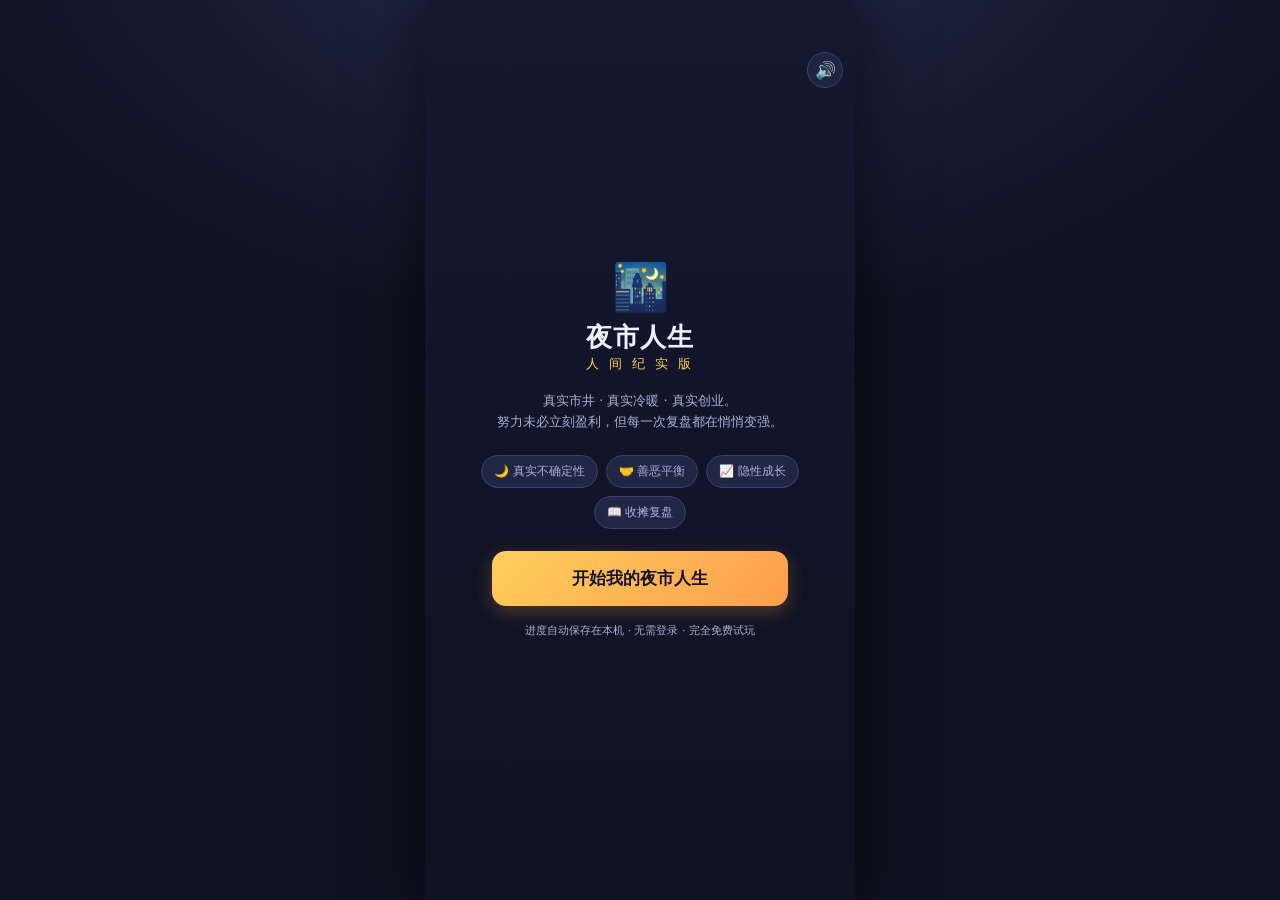
==== commit d2670e0e: "Add files via upload" ====
--- a/index.html
+++ b/index.html
@@ -6,7 +6,7 @@
 <meta name="theme-color" content="#0f1220">
 <meta name="apple-mobile-web-app-capable" content="yes">
 <meta name="mobile-web-app-capable" content="yes">
-<title>夜市人生 · 摆摊模拟器</title>
+<title>夜市人生 · 人间纪实版</title>
 <link rel="icon" href="data:,">
 <style>
   :root{
@@ -471,10 +471,10 @@
   <div id="intro" class="screen on">
     <div class="logo">🌃</div>
     <h1>夜市人生</h1>
-    <div class="tag">摆 摊 模 拟 器</div>
-    <div class="sub">真实的夜，真实的烟火气。<br>从一张小桌开始，把日子过成想要的样子。</div>
+    <div class="tag">人 间 纪 实 版</div>
+    <div class="sub">真实市井 · 真实冷暖 · 真实创业。<br>努力未必立刻盈利，但每一次复盘都在悄悄变强。</div>
     <div class="intro-feat">
-      <span>🀄 零门槛上手</span><span>💰 真实经营</span><span>🎲 每日惊喜</span><span>📖 人生图鉴</span>
+      <span>🌙 真实不确定性</span><span>🤝 善恶平衡</span><span>📈 隐性成长</span><span>📖 收摊复盘</span>
     </div>
     <button class="btn" id="startBtn" style="width:80%;font-size:17px;padding:16px">开始我的夜市人生</button>
     <div class="sub" style="margin-top:16px;font-size:11px">进度自动保存在本机 · 无需登录 · 完全免费试玩</div>
@@ -495,6 +495,18 @@
       <div class="mystery-card" id="hubLifeCard" style="background:linear-gradient(135deg,#1e3a34,#2b4a3a);border-color:var(--green)"></div>
 
       <div class="hub-teaser" id="hubTeaser"></div>
+
+      <div class="card" style="margin-bottom:12px">
+        <h2>🎚️ 创业节奏 · 四种真实活法</h2>
+        <div id="modeGrid" style="display:grid;grid-template-columns:repeat(2,1fr);gap:8px">
+          <button class="btn mode-btn" data-mode="novice" style="font-size:12px;padding:10px 4px">🌱 新手试炼<br><small>创业起步</small></button>
+          <button class="btn mode-btn" data-mode="formal" style="font-size:12px;padding:10px 4px">🔥 正式经营<br><small>深耕实干</small></button>
+          <button class="btn mode-btn" data-mode="extreme" style="font-size:12px;padding:10px 4px">⚡ 极限挑战<br><small>破局创新</small></button>
+          <button class="btn mode-btn" data-mode="archive" style="font-size:12px;padding:10px 4px">📖 成长档案<br><small>创业图鉴</small></button>
+        </div>
+        <div class="sub" id="modeNote" style="margin-top:8px;font-size:10px;line-height:1.6"></div>
+        <div id="archiveBox" style="display:none;margin-top:8px"></div>
+      </div>
 
       <div class="scene-card" data-scene="yeshi">
         <div class="sicon" style="background:linear-gradient(135deg,#4a2f5e,#7a3b6a)">🌃</div>
@@ -604,7 +616,7 @@
       </div>
 
       <button class="btn" id="openBtn" style="width:100%;font-size:17px;padding:16px">🚪 开门营业 · 食材从库存消耗</button>
-      <div class="sub" style="text-align:center;margin-top:10px;font-size:11px">营业时长 60 秒 · 顾客排队等候，点得快接得多 · 等太久会走</div>
+      <div class="sub" style="text-align:center;margin-top:10px;font-size:11px">营业时长由创业节奏决定（45/60/75 秒） · 顾客排队等候，点得快接得多 · 等太久会走</div>
       <div class="lifeline-grid" id="lifelineGrid"></div>
       <div class="sub" id="lifeLineHint" style="text-align:center;margin-top:6px;font-size:10px"></div>
     </div>
@@ -706,8 +718,17 @@
         <div class="line"><span>食材核销</span><b id="ledIngredient">0 元</b></div>
         <div class="line"><span>顾客打赏</span><b id="ledTips">0 元</b></div>
         <div class="line"><span>🤝 邻摊委托</span><b id="ledErrand">0 元</b></div>
+        <div class="line"><span>生存恒成本</span><b id="ledFixed">-6 元</b></div>
+        <div class="line"><span>环境波动</span><b id="ledEnv">0%</b></div>
         <div class="line" style="border-top:1px dashed var(--line);margin-top:6px;padding-top:8px"><span>本晚净利</span><b id="ledNet" style="color:var(--green)">0 元</b></div>
         <div class="sub" id="ledNote" style="margin-top:6px;font-size:10px;line-height:1.6"></div>
+      </div>
+      <div class="card" id="reviewCard" style="display:none;background:linear-gradient(135deg,#2a2340,#23323a)">
+        <h2 id="reviewTitle">📖 收摊复盘</h2>
+        <div class="sub" id="reviewSummary" style="line-height:1.75"></div>
+        <div class="sub" id="reviewGrowth" style="margin-top:8px;color:var(--gold);line-height:1.6"></div>
+        <div class="sub" id="reviewEvents" style="margin-top:8px;line-height:1.7"></div>
+        <div class="sub" id="reviewShort" style="margin-top:8px;line-height:1.6"></div>
       </div>
       <div class="card" id="resEventCard" style="display:none">
         <h2>📰 今晚的特别故事</h2>
@@ -1836,9 +1857,10 @@
   var CUSTOMERS=["🧑","👩","👨","👧","🧓","👦","👩‍🎓","🧑‍💼","👨‍👩‍👧","🕺","💃","👴"];
 
   /* ---------- 平台化存档：全局档案 + 场景独立进度 ---------- */
-  var SHARED_KEYS=["coins","rep","streak","lastDay","vip","skins","skin","achv","comboMax","totalRevenue","totalCustomers","perfect","bonds","rareMet","lastVisit","chapter","oddJobDay","reliefDay","loanDay","debt","depositDay","clues","mysteryStage","clueDay","errandClueDay","partners","junkDay","junkCnt","partnerDay","partnerVisitDay","friendReferral","partnerLog","listClaimed","cityOpenDay"];
+  var SHARED_KEYS=["coins","rep","streak","lastDay","vip","skins","skin","achv","comboMax","totalRevenue","totalCustomers","perfect","bonds","rareMet","lastVisit","chapter","oddJobDay","reliefDay","loanDay","debt","depositDay","clues","mysteryStage","clueDay","errandClueDay","partners","junkDay","junkCnt","partnerDay","partnerVisitDay","friendReferral","partnerLog","listClaimed","cityOpenDay","emotion","growth","mode","fatigueDays","lossDays","reviewDays","buffs","dayEvents","lastReview","storyMet","fixedCostPaid"];
   var DEF_SHARED={coins:180,rep:3.0,streak:1,lastDay:"",vip:false,skins:["default"],skin:"default",achv:[],comboMax:0,totalRevenue:0,totalCustomers:0,perfect:0,
-    bonds:{},rareMet:[],lastVisit:"",chapter:1,oddJobDay:"",reliefDay:"",loanDay:"",debt:0,depositDay:"",clues:0,mysteryStage:0,clueDay:"",errandClueDay:"",partners:[],junkDay:"",junkCnt:0,partnerDay:"",partnerVisitDay:"",friendReferral:false,partnerLog:[],listClaimed:[],cityOpenDay:""};
+    bonds:{},rareMet:[],lastVisit:"",chapter:1,oddJobDay:"",reliefDay:"",loanDay:"",debt:0,depositDay:"",clues:0,mysteryStage:0,clueDay:"",errandClueDay:"",partners:[],junkDay:"",junkCnt:0,partnerDay:"",partnerVisitDay:"",friendReferral:false,partnerLog:[],listClaimed:[],cityOpenDay:"",
+    emotion:60,growth:{experience:0,craft:0,empathy:0,resilience:0},mode:"formal",fatigueDays:0,lossDays:0,reviewDays:0,buffs:[],dayEvents:[],lastReview:null,storyMet:[],fixedCostPaid:0};
   var DEF_YESHI={day:1,best:0,unlockedFoods:["jianbing","kaolengmian"],unlockedStalls:["corner"],viral:false,firstPlay:"",taskDay:"",taskProgress:{},taskClaimed:false,firstBiteDone:false,restDays:0,stockBatches:[]};
   var DEF_CITY={day:1,best:0,shopType:"",shopLevel:1,renqing:50,fame:50,unlockedBusiness:["snack"],firstPlay:"",taskDay:"",taskProgress:{},taskClaimed:false,stock:0,soldToday:0,stockBatches:[]};
   var PLAT=null,SCENE_KEYS=[];
@@ -1846,14 +1868,30 @@
   function load(){
     try{var r=localStorage.getItem(KEY);if(r)PLAT=JSON.parse(r)}catch(e){}
     if(!PLAT){
-      PLAT={shared:Object.assign({},DEF_SHARED),scenes:{yeshi:Object.assign({},DEF_YESHI),city:Object.assign({},DEF_CITY)},current:"yeshi"};
+      PLAT={shared:JSON.parse(JSON.stringify(DEF_SHARED)),scenes:{yeshi:Object.assign({},DEF_YESHI),city:Object.assign({},DEF_CITY)},current:"yeshi"};
       try{var old=localStorage.getItem("yeshi_life_v1");if(old){var o=JSON.parse(old);
         SHARED_KEYS.forEach(function(k){if(o[k]!==undefined)PLAT.shared[k]=o[k]});
         Object.keys(DEF_YESHI).forEach(function(k){if(o[k]!==undefined)PLAT.scenes.yeshi[k]=o[k]});
       }}catch(e){}
     }
-    if(!PLAT.shared)PLAT.shared=Object.assign({},DEF_SHARED);
-    Object.keys(DEF_SHARED).forEach(function(k){if(PLAT.shared[k]===undefined)PLAT.shared[k]=DEF_SHARED[k]});
+    if(!PLAT.shared)PLAT.shared=JSON.parse(JSON.stringify(DEF_SHARED));
+    Object.keys(DEF_SHARED).forEach(function(k){
+      if(PLAT.shared[k]===undefined){
+        var v=DEF_SHARED[k];
+        PLAT.shared[k]=v&&typeof v==="object"?JSON.parse(JSON.stringify(v)):v;
+      }
+    });
+    // v7 人间纪实：老存档平滑迁移，隐性成长永不清零
+    var sh=PLAT.shared;
+    if(typeof sh.emotion!=="number"||!isFinite(sh.emotion))sh.emotion=60;
+    sh.emotion=Math.max(0,Math.min(100,sh.emotion));
+    if(!sh.growth||typeof sh.growth!=="object")sh.growth={};
+    ["experience","craft","empathy","resilience"].forEach(function(k){sh.growth[k]=Math.max(0,Number(sh.growth[k])||0)});
+    if(!sh.mode)sh.mode="formal";
+    ["fatigueDays","lossDays","reviewDays","fixedCostPaid"].forEach(function(k){sh[k]=Number(sh[k])||0});
+    if(!Array.isArray(sh.buffs))sh.buffs=[];
+    if(!Array.isArray(sh.dayEvents))sh.dayEvents=[];
+    if(!Array.isArray(sh.storyMet))sh.storyMet=[];
     if(!PLAT.scenes)PLAT.scenes={};
     if(!PLAT.scenes.yeshi)PLAT.scenes.yeshi=Object.assign({},DEF_YESHI);
     if(!PLAT.scenes.city)PLAT.scenes.city=Object.assign({},DEF_CITY);
@@ -2035,9 +2073,42 @@
   }});
 
   /* ---------- 开场 ---------- */
+  /* ---------- 人间纪实 v7：四模式 / 成长档案 ---------- */
+  function renderModeUI(){
+    var mg=$("modeGrid");if(!mg)return;
+    var btns=mg.querySelectorAll(".mode-btn");
+    for(var i=0;i<btns.length;i++){
+      var b=btns[i],m=b.getAttribute("data-mode"),cur=(S.mode||"formal")===m;
+      b.style.background=cur?"linear-gradient(135deg,#7a5b1f,#a8802c)":"";
+      b.style.color=cur?"#1a1200":"";
+    }
+    var note=$("modeNote");
+    if(note)note.textContent="当前："+hMode().em+" "+hMode().name+"·"+hMode().sub+" · "+hMode().note+"（营业 "+hMode().sec+" 秒）";
+    var box=$("archiveBox");
+    if(box){
+      if(S.mode==="archive"){
+        box.style.display="block";
+        var g=hGrowth(),emo=hEmotion();
+        var html="<div class='sub' style='line-height:1.8'>隐性成长（永不清零）：经验 "+g.experience+" · 手艺 "+g.craft+" · 共情 "+g.empathy+" · 抗压 "+g.resilience+" · 合计 <b style='color:var(--gold)'>"+g.total+"</b><br>当前心境："+emo.em+" "+emo.name+" · 累计复盘 "+(S.reviewDays||0)+" 天<br>今日状态："+((S.buffs||[]).join("、")||"无")+"</div>";
+        html+="<div class='sub' style='margin-top:8px;line-height:1.8'><b>熟客故事 · 创业图鉴</b><br>";
+        REGULAR_STORIES.forEach(function(s,i){html+=(i+1)+". "+s.em+" "+s.name+"："+s.story+"（"+s.buff+"）<br>"});
+        html+="</div>";
+        box.innerHTML=html;
+      }else box.style.display="none";
+    }
+  }
+  Array.prototype.forEach.call(document.querySelectorAll(".mode-btn"),function(b){
+    b.onclick=function(){
+      var m=b.getAttribute("data-mode");
+      if(m==="archive"){SFX.play('click');renderModeUI();toast("📖 成长档案已展开，选择经营节奏即可继续");return}
+      S.mode=m;save();SFX.play('click');renderModeUI();
+      toast("已切换："+hMode().name+"·"+hMode().sub+"（营业 "+hMode().sec+" 秒）");
+    };
+  });
+
   $("startBtn").onclick=function(){
     PLAT.scenes.yeshi.firstPlay=today();save();
-    SFX.play('click');checkReturnGift();renderHub();show("hub");
+    SFX.play('click');checkReturnGift();renderHub();renderModeUI();show("hub");
   };
 
   /* ---------- 主页渲染 ---------- */
@@ -2154,7 +2225,7 @@
     }
     PLAT.shared.coins-=cost;save();
     var street=rollStreet("night");
-    G={stall:st,food:fd,foodKey:selFood,duration:60,start:Date.now(),revenue:0,sold:0,
+    G={stall:st,food:fd,foodKey:selFood,duration:hMode().sec||60,start:Date.now(),revenue:0,sold:0,
        good:0,perfect:0,bonusTraffic:street.bonus,street:street,bonusCoin:0,pauseUntil:0,viral:false,customers:[],nextCustomer:0,
        served:0,eventFired:false,combo:0,lost:0,patienceMs:15000,cookOpen:false,
        pauseAccum:0,pauseStart:0,clockPaused:false,errandCoin:0,errands:[],errandFired:false,errand:null,
@@ -2430,6 +2501,96 @@
     return "传闻： "+pool[(day-1)%pool.length];
   }
 
+  /* ---------- 人间纪实版 v7：真实不确定性 + 隐性成长 + 复盘 ---------- */
+  var HUMAN_EVENTS=[
+    {id:"a_change",kind:"good",em:"🌙",title:"深夜主动免找零",story:"深夜见你辛苦，顾客留下一句『不用找了』。",review:"总有人看见你的熬夜与坚守，平凡善意，温暖人间烟火。",coin:6,emotion:15,empathy:6,rep:0.02},
+    {id:"a_defend",kind:"good",em:"🤝",title:"熟客仗义解围",story:"遇到无理挑剔，老熟客替你说了几句公道话。",review:"真诚待人终得人心，善意互换是小微经营最稳的长期格局。",emotion:12,empathy:5,rep:0.03},
+    {id:"a_cheer",kind:"good",em:"💬",title:"路人的一句加油",story:"冷清的摊位前，有人停下说『加油，慢慢来』。",review:"普通人照亮普通人，是城市最温柔的力量。",emotion:12,resilience:5},
+    {id:"a_neighbor",kind:"good",em:"🍢",title:"同行互助",story:"隔壁摊主提醒你天气，还借来一把备用伞。",review:"摒弃内卷内耗，抱团共生、良性竞争是新时代经营创新。",emotion:8,empathy:4},
+    {id:"a_student",kind:"good",em:"🎒",title:"学生客群的包容",story:"轻微瑕疵被温柔包容，还耐心等你出锅。",review:"青春纯粹、人间温柔，是奋斗路上最好的馈赠。",emotion:8,rep:0.02},
+    {id:"b_picky",kind:"bad",em:"😤",title:"无理由挑剔",story:"菜品没问题，却有人刻意找茬压价。",review:"经营无法取悦所有人，接纳参差、修炼格局，是创业者必修课。",emotion:-8,coin:-4,empathy:2,resilience:5,rep:-0.02},
+    {id:"b_pricewar",kind:"bad",em:"🏷️",title:"同行低价分流",story:"隔壁恶意压价抢客，人流被分走一批。",review:"低端竞争拼价格，高阶经营拼品质、拼创新、拼口碑。",emotion:-6,flow:-0.12,resilience:6},
+    {id:"b_weather",kind:"bad",em:"🌧️",title:"突发风雨滞销",story:"一场急雨，备好的食材没能卖完。",review:"市场无常、风险永存，精细化预判、柔性备货是经营核心能力。",emotion:-12,coin:-12,resilience:8},
+    {id:"b_taster",kind:"bad",em:"🍡",title:"试吃不下单",story:"有人尝了几串，笑着摆手走开。",review:"小有得失、方成格局，不计微利之失，方得长久之路。",emotion:-4,coin:-3,empathy:2},
+    {id:"b_fatigue",kind:"bad",em:"😵",title:"熬夜操作失误",story:"太累了，火候差了那么一点。",review:"奋斗不是硬扛，张弛有度、自我调节是长期创业智慧。",emotion:-6,coin:-5,resilience:5},
+    {id:"c_check",kind:"gov",em:"📋",title:"文明合规巡查",story:"摊位整洁、证照齐全，巡查给了肯定。",review:"合规是底线，也是小微经营最稳的底气。",emotion:4,rep:0.03},
+    {id:"c_limit",kind:"gov",em:"🚧",title:"路段临时限流",story:"路段临时管控，今晚客流少了一些。",review:"顺势而为、灵活调整，是基层业态的生存智慧。",emotion:-3,flow:-0.1,resilience:4},
+    {id:"c_opt",kind:"gov",em:"✨",title:"夜市秩序优化",story:"摊位规划更合理，长期客流更稳了。",review:"环境变好，踏实经营的人终会被看见。",emotion:5,flow:0.06}
+  ];
+  var REGULAR_STORIES=[
+    {em:"🌃",name:"夜班奋斗青年",story:"你守人间烟火，我守城市灯火，平凡坚守皆是不凡奋斗。",buff:"经营心态加成"},
+    {em:"🧭",name:"资深创业摊主",story:"摆摊不是将就糊口，是微型创业。不固化思维、持续微调迭代，方能长久。",buff:"降低失误·提升预判"},
+    {em:"🛠️",name:"基层服务工作者",story:"诚信、踏实、用心，是小微创业者最朴素的担当。",buff:"口碑长期稳步提升"},
+    {em:"📚",name:"青年创业大学生",story:"创业不靠天赋，靠复盘、靠坚持、靠日日迭代。",buff:"解锁新思路·小幅引流"},
+    {em:"🔪",name:"市井手艺人",story:"小摊位亦有大格局，品质立身、细节立根。",buff:"出品品质大幅提升"},
+    {em:"👷",name:"奔波一线劳动者",story:"所有盈利都是日复一日精进的结果。",buff:"稳定客流·降低突发亏损"},
+    {em:"📷",name:"城市纪实记录者",story:"记录你的低谷、你的坚持、你的复盘革新——普通人的奋斗，最动人。",buff:"触发善意事件·人气上涨"}
+  ];
+  var GAME_MODES=[
+    {id:"novice",em:"🌱",name:"新手试炼",sub:"创业起步",sec:75,note:"时间更宽裕，先学会摆摊"},
+    {id:"formal",em:"🔥",name:"正式经营",sub:"深耕实干",sec:60,note:"标准节奏，拼复盘与品质"},
+    {id:"extreme",em:"⚡",name:"极限挑战",sub:"破局创新",sec:45,note:"时间更紧，波动更真实"},
+    {id:"archive",em:"📖",name:"成长档案",sub:"创业图鉴",sec:0,note:"查看隐性成长与熟客故事"}
+  ];
+  function hMode(){return GAME_MODES.filter(function(m){return m.id===S.mode})[0]||GAME_MODES[1]}
+  function hEmotion(){var e=S.emotion||0;if(e<30)return{em:"😔",name:"低落迷茫"};if(e>70)return{em:"😌",name:"坚韧通透"};return{em:"😐",name:"平稳常态"}}
+  function hEmotionAdd(d){S.emotion=Math.max(0,Math.min(100,(S.emotion||0)+d))}
+  function hGrowth(){var g=S.growth||{};return{experience:Math.round(g.experience||0),craft:Math.round(g.craft||0),empathy:Math.round(g.empathy||0),resilience:Math.round(g.resilience||0),total:Math.round((g.experience||0)+(g.craft||0)+(g.empathy||0)+(g.resilience||0))}}
+  function hAddGrowth(k,v){if(!S.growth)S.growth={experience:0,craft:0,empathy:0,resilience:0};S.growth[k]=Math.max(0,(S.growth[k]||0)+v)}
+  function hRollEvents(){
+    var good=HUMAN_EVENTS.filter(function(e){return e.kind==="good"}),bad=HUMAN_EVENTS.filter(function(e){return e.kind==="bad"}),gov=HUMAN_EVENTS.filter(function(e){return e.kind==="gov"});
+    function pick(a){return a[Math.floor(Math.random()*a.length)]}
+    var list=[pick(good),pick(bad)];
+    if(Math.random()<0.45)list.push(pick(gov));
+    if(Math.random()<0.3)list.push(pick(Math.random()<0.5?good:bad));
+    list=list.filter(function(e,i){return list.indexOf(e)===i});
+    S.dayEvents=list.map(function(e){return e.id});return list;
+  }
+  function hApplyEvents(list){
+    var coinDelta=0,empathy=0,resilience=0;
+    list.forEach(function(e){
+      if(e.coin){coinDelta+=e.coin;S.coins=Math.max(0,S.coins+e.coin)}
+      if(e.emotion)hEmotionAdd(e.emotion);
+      if(e.rep)S.rep=Math.max(1,Math.min(5,Math.round((S.rep+e.rep)*100)/100));
+      if(e.empathy)empathy+=e.empathy;
+      if(e.resilience)resilience+=e.resilience;
+    });
+    return{coinDelta:coinDelta,empathy:empathy,resilience:resilience};
+  }
+  function hSettleGrowth(profit,good,bad,events){
+    var accuracy=(good+bad>0)?good/(good+bad):0.8;
+    hAddGrowth("craft",accuracy*0.3);
+    hAddGrowth("experience",events.length*2+Math.abs(profit||0)/100);
+    hAddGrowth("empathy",Math.max(0,(events.filter(function(e){return e.kind==="good"}).length)*5-(events.filter(function(e){return e.kind==="bad"}).length)*2));
+    hAddGrowth("resilience",(bad||0)*6+(profit<0?6:0));
+    return hGrowth();
+  }
+  function hBuffs(profit){
+    var b=[];
+    S.fatigueDays=(S.fatigueDays||0)+1;
+    S.lossDays=(profit||0)<0?(S.lossDays||0)+1:0;
+    if(S.fatigueDays>=3)b.push("😵 轻微疲惫：操作小幅变难");
+    if(S.lossDays>=2)b.push("😔 迷茫：客流小幅波动");
+    if((S.reviewDays||0)>=3)b.push("💎 坚韧通透：口碑小幅加成");
+    if((S.growth&&S.growth.craft||0)>=12)b.push("🪡 匠心：出品更稳");
+    if((S.growth&&S.growth.resilience||0)>=12)b.push("🛡️ 抗压：逆境成长加倍");
+    S.buffs=b;return b;
+  }
+  function hReview(profit,revenue,cost,events,buffs){
+    var title,summary;
+    if(profit>=60){title="经营大捷·匠心深耕，实干收获硕果";summary="今日经营稳扎稳打、品控标准、服务真诚、备货科学。以精细化运营夯实经营根基，以匠心品质赢得市场认可。日日精进、久久为功，微小坚持终将汇成长远发展力量。"}
+    else if(profit>0){title="稳步精进·迭代优化，持续突破成长";summary="今日经营实现正向收益，经营状态稳定可控。仍存在细节优化空间，通过迭代备货策略、创新服务方式、优化出品效率，可实现更高质量经营。"}
+    else if(profit>-40){title="查漏补缺·正视短板，逆境迭代重生";summary="今日经营遇阶段性波动，源于备货预判、细节把控、市场环境综合影响。创业之路从无一帆风顺，正视不足、总结短板、优化策略，即是最大的成长革新。"}
+    else{title="破局新生·重构模式，低谷终成铺垫";summary="今日经营遭遇阶段性困境，是风险预判、经营思维、外部环境的综合考验。困境是革新的契机、低谷是突破的铺垫。打破固化思维、重构经营模式，即可逆境翻盘、破局新生。"}
+    var g=hGrowth(),emo=hEmotion(),short=[];
+    if((G.lost||0)>2)short.push("库存与客流：精细化控本增效、柔性备货");
+    if((G.good||0)<(G.sold||0)*0.5)short.push("品控不足：打磨匠心技艺、夯实核心竞争力");
+    if(profit<0)short.push("定价偏差：创新经营思维、贴合客群需求");
+    if(!short.length)short.push("无明显短板：保持节奏，持续复盘迭代");
+    return{title:title,summary:summary,short:short,growth:g,emo:emo,
+      events:events.map(function(e){return e.em+" "+e.title+" · "+e.review}),buffs:buffs};
+  }
+
   /* ---------- 结算 ---------- */
   function endDay(){
     clockResume(G);
@@ -2443,8 +2604,16 @@
     var ingredientCost=G.ingredientCost||0;
     var errandCoin=G.errandCoin||0;
     var cost=G.stall.rent+ingredientCost;
-    var profit=G.revenue-cost+G.bonusCoin+errandCoin;
+    var baseProfit=G.revenue-cost+G.bonusCoin+errandCoin;
+    // 人间纪实：恒定生存成本 + 环境波动 + 正负对冲的人性事件
+    var fixedCost=6;
+    var env=Math.round((Math.random()*0.24-0.12)*100)/100;
+    var humanEvents=hRollEvents();
+    var impact=hApplyEvents(humanEvents);
+    var netBase=Math.round((baseProfit-fixedCost)*(1+env));
+    var profit=netBase+impact.coinDelta;
     S.coins+=Math.max(0,G.revenue+G.bonusCoin+errandCoin);
+    S.coins=Math.max(0,S.coins+(netBase-baseProfit)); // 事件金币已由 hApplyEvents 入账，避免重复
     // 借款自动扣还：借 60 还 68，利息已在借款时明确告知
     var repaid=0;
     if((S.debt||0)>0){repaid=Math.min(S.debt,S.coins);S.coins-=repaid;S.debt=Math.max(0,S.debt-repaid)}
@@ -2482,6 +2651,14 @@
     if(S.rep>=5)ach("rep5");
     if(S.unlockedFoods.length>=12)ach("allfood");
     if(S.vip)ach("vip");
+    // 人间纪实：坚持复盘 +8 心境，隐性成长永久累计（永不清零）
+    S.reviewDays=(S.reviewDays||0)+1;
+    hEmotionAdd(8);
+    var growthAfter=hSettleGrowth(profit,G.good||0,G.bad||0,humanEvents);
+    var buffs=hBuffs(profit);
+    S.fixedCostPaid=(S.fixedCostPaid||0)+fixedCost;
+    var rv=hReview(profit,G.revenue,cost,humanEvents,buffs);
+    S.lastReview={date:today(),profit:profit,title:rv.title};
     S.day++;save();
 
     show("result");
@@ -2511,6 +2688,14 @@
       (partnerLogForResult()?" 老友会："+partnerLogForResult():"")+
       (lifeGot?" 人生清单奖励 +"+lifeGot+" 元已到账。":"")+
       ((G.shifts&&G.shifts.length)?" 街况流转："+G.shifts.map(function(s){return s.text+"("+(s.delta>=0?"+":"")+s.delta+")"}).join("、")+"。":"");
+    $("ledFixed").textContent="-"+fixedCost+" 元";
+    $("ledEnv").textContent=(env>=0?"+":"")+Math.round(env*100)+"%";
+    $("reviewCard").style.display="block";
+    $("reviewTitle").textContent="📖 "+rv.title;
+    $("reviewSummary").textContent=rv.summary;
+    $("reviewGrowth").textContent="📈 隐性成长 "+rv.growth.total+"（经验"+rv.growth.experience+"·手艺"+rv.growth.craft+"·共情"+rv.growth.empathy+"·抗压"+rv.growth.resilience+"） · "+rv.emo.em+" "+rv.emo.name;
+    $("reviewEvents").innerHTML="🌙 今夜人间（正负对冲）："+rv.events.map(function(t){return "<br>· "+t}).join("");
+    $("reviewShort").innerHTML="🔍 今日短板："+rv.short.join("；");
     $("resStreak").textContent=S.streak;
     if(lostPenalty>0)toast("😤 "+G.lost+" 位客人没等到，口碑 -"+lostPenalty.toFixed(1)+"，下次手快些！");
     else if(G.lost>=2)toast("😤 有 "+G.lost+" 位客人没等到，下次手快些！");
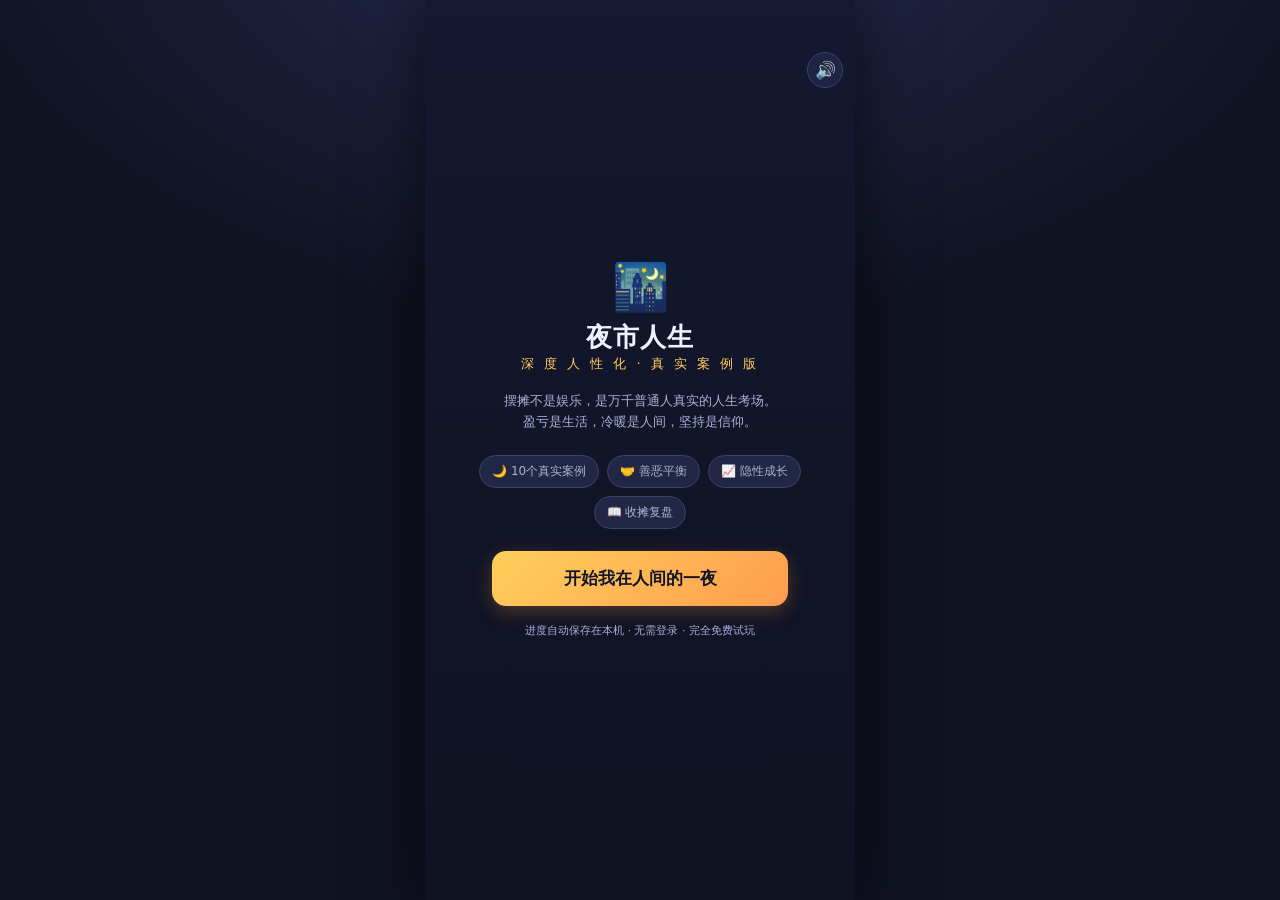
==== commit dedb3aac: "Add files via upload" ====
--- a/index.html
+++ b/index.html
@@ -6,7 +6,7 @@
 <meta name="theme-color" content="#0f1220">
 <meta name="apple-mobile-web-app-capable" content="yes">
 <meta name="mobile-web-app-capable" content="yes">
-<title>夜市人生 · 人间纪实版</title>
+<title>夜市人生 · 深度人性化真实案例版</title>
 <link rel="icon" href="data:,">
 <style>
   :root{
@@ -471,12 +471,12 @@
   <div id="intro" class="screen on">
     <div class="logo">🌃</div>
     <h1>夜市人生</h1>
-    <div class="tag">人 间 纪 实 版</div>
-    <div class="sub">真实市井 · 真实冷暖 · 真实创业。<br>努力未必立刻盈利，但每一次复盘都在悄悄变强。</div>
+    <div class="tag">深 度 人 性 化 · 真 实 案 例 版</div>
+    <div class="sub">摆摊不是娱乐，是万千普通人真实的人生考场。<br>盈亏是生活，冷暖是人间，坚持是信仰。</div>
     <div class="intro-feat">
-      <span>🌙 真实不确定性</span><span>🤝 善恶平衡</span><span>📈 隐性成长</span><span>📖 收摊复盘</span>
+      <span>🌙 10个真实案例</span><span>🤝 善恶平衡</span><span>📈 隐性成长</span><span>📖 收摊复盘</span>
     </div>
-    <button class="btn" id="startBtn" style="width:80%;font-size:17px;padding:16px">开始我的夜市人生</button>
+    <button class="btn" id="startBtn" style="width:80%;font-size:17px;padding:16px">开始我在人间的一夜</button>
     <div class="sub" style="margin-top:16px;font-size:11px">进度自动保存在本机 · 无需登录 · 完全免费试玩</div>
   </div>
 
@@ -497,7 +497,7 @@
       <div class="hub-teaser" id="hubTeaser"></div>
 
       <div class="card" style="margin-bottom:12px">
-        <h2>🎚️ 创业节奏 · 四种真实活法</h2>
+        <h2>🎚️ 创业节奏 · 四种真实活法 · 10个案例会发生</h2>
         <div id="modeGrid" style="display:grid;grid-template-columns:repeat(2,1fr);gap:8px">
           <button class="btn mode-btn" data-mode="novice" style="font-size:12px;padding:10px 4px">🌱 新手试炼<br><small>创业起步</small></button>
           <button class="btn mode-btn" data-mode="formal" style="font-size:12px;padding:10px 4px">🔥 正式经营<br><small>深耕实干</small></button>
@@ -512,7 +512,7 @@
         <div class="sicon" style="background:linear-gradient(135deg,#4a2f5e,#7a3b6a)">🌃</div>
         <div class="sinfo">
           <div class="sname">夜市人生</div>
-          <div class="sdesc">摆摊经营 · 卡火候出锅 · 烟火气人生</div>
+          <div class="sdesc">真实摆摊 · 冷暖人间 · 隐性成长永不归零</div>
           <div class="sprog" id="progYeshi">第 1 天 · 小吃 2/12</div>
         </div>
         <div class="arrow">›</div>
@@ -727,6 +727,8 @@
         <h2 id="reviewTitle">📖 收摊复盘</h2>
         <div class="sub" id="reviewSummary" style="line-height:1.75"></div>
         <div class="sub" id="reviewGrowth" style="margin-top:8px;color:var(--gold);line-height:1.6"></div>
+        <div class="sub" id="reviewLife" style="margin-top:8px;line-height:1.7"></div>
+        <div class="sub" id="reviewBalance" style="margin-top:8px;line-height:1.7"></div>
         <div class="sub" id="reviewEvents" style="margin-top:8px;line-height:1.7"></div>
         <div class="sub" id="reviewShort" style="margin-top:8px;line-height:1.6"></div>
       </div>
@@ -1023,7 +1025,7 @@
 </div>
 <div id="rotateTip">
   <div class="rt-icon">📱</div>
-  <div class="rt-title">请竖屏体验夜市人生</div>
+  <div class="rt-title">请竖屏体验夜市人生 · 真实案例版</div>
   <div class="sub">竖屏更适合单手经营、接客和查看账本</div>
 </div>
 
@@ -1857,10 +1859,10 @@
   var CUSTOMERS=["🧑","👩","👨","👧","🧓","👦","👩‍🎓","🧑‍💼","👨‍👩‍👧","🕺","💃","👴"];
 
   /* ---------- 平台化存档：全局档案 + 场景独立进度 ---------- */
-  var SHARED_KEYS=["coins","rep","streak","lastDay","vip","skins","skin","achv","comboMax","totalRevenue","totalCustomers","perfect","bonds","rareMet","lastVisit","chapter","oddJobDay","reliefDay","loanDay","debt","depositDay","clues","mysteryStage","clueDay","errandClueDay","partners","junkDay","junkCnt","partnerDay","partnerVisitDay","friendReferral","partnerLog","listClaimed","cityOpenDay","emotion","growth","mode","fatigueDays","lossDays","reviewDays","buffs","dayEvents","lastReview","storyMet","fixedCostPaid"];
+  var SHARED_KEYS=["coins","rep","streak","lastDay","vip","skins","skin","achv","comboMax","totalRevenue","totalCustomers","perfect","bonds","rareMet","lastVisit","chapter","oddJobDay","reliefDay","loanDay","debt","depositDay","clues","mysteryStage","clueDay","errandClueDay","partners","junkDay","junkCnt","partnerDay","partnerVisitDay","friendReferral","partnerLog","listClaimed","cityOpenDay","emotion","growth","mode","fatigueDays","lossDays","reviewDays","buffs","dayEvents","lastReview","storyMet","fixedCostPaid","perspective","lifeView","kindBalance"];
   var DEF_SHARED={coins:180,rep:3.0,streak:1,lastDay:"",vip:false,skins:["default"],skin:"default",achv:[],comboMax:0,totalRevenue:0,totalCustomers:0,perfect:0,
     bonds:{},rareMet:[],lastVisit:"",chapter:1,oddJobDay:"",reliefDay:"",loanDay:"",debt:0,depositDay:"",clues:0,mysteryStage:0,clueDay:"",errandClueDay:"",partners:[],junkDay:"",junkCnt:0,partnerDay:"",partnerVisitDay:"",friendReferral:false,partnerLog:[],listClaimed:[],cityOpenDay:"",
-    emotion:60,growth:{experience:0,craft:0,empathy:0,resilience:0},mode:"formal",fatigueDays:0,lossDays:0,reviewDays:0,buffs:[],dayEvents:[],lastReview:null,storyMet:[],fixedCostPaid:0};
+    emotion:60,growth:{experience:0,craft:0,empathy:0,resilience:0,perspective:0},mode:"formal",fatigueDays:0,lossDays:0,reviewDays:0,buffs:[],dayEvents:[],lastReview:null,storyMet:[],fixedCostPaid:0,perspective:0,lifeView:{days:0,events:0,good:0,bad:0,gov:0,stories:0},kindBalance:{good:0,bad:0,gov:0}};
   var DEF_YESHI={day:1,best:0,unlockedFoods:["jianbing","kaolengmian"],unlockedStalls:["corner"],viral:false,firstPlay:"",taskDay:"",taskProgress:{},taskClaimed:false,firstBiteDone:false,restDays:0,stockBatches:[]};
   var DEF_CITY={day:1,best:0,shopType:"",shopLevel:1,renqing:50,fame:50,unlockedBusiness:["snack"],firstPlay:"",taskDay:"",taskProgress:{},taskClaimed:false,stock:0,soldToday:0,stockBatches:[]};
   var PLAT=null,SCENE_KEYS=[];
@@ -1886,12 +1888,16 @@
     if(typeof sh.emotion!=="number"||!isFinite(sh.emotion))sh.emotion=60;
     sh.emotion=Math.max(0,Math.min(100,sh.emotion));
     if(!sh.growth||typeof sh.growth!=="object")sh.growth={};
-    ["experience","craft","empathy","resilience"].forEach(function(k){sh.growth[k]=Math.max(0,Number(sh.growth[k])||0)});
+    ["experience","craft","empathy","resilience","perspective"].forEach(function(k){sh.growth[k]=Math.max(0,Number(sh.growth[k])||0)});
     if(!sh.mode)sh.mode="formal";
-    ["fatigueDays","lossDays","reviewDays","fixedCostPaid"].forEach(function(k){sh[k]=Number(sh[k])||0});
+    ["fatigueDays","lossDays","reviewDays","fixedCostPaid","perspective"].forEach(function(k){sh[k]=Number(sh[k])||0});
     if(!Array.isArray(sh.buffs))sh.buffs=[];
     if(!Array.isArray(sh.dayEvents))sh.dayEvents=[];
     if(!Array.isArray(sh.storyMet))sh.storyMet=[];
+    if(!sh.lifeView||typeof sh.lifeView!=="object")sh.lifeView={days:0,events:0,good:0,bad:0,gov:0,stories:0};
+    ["days","events","good","bad","gov","stories"].forEach(function(k){sh.lifeView[k]=Math.max(0,Number(sh.lifeView[k])||0)});
+    if(!sh.kindBalance||typeof sh.kindBalance!=="object")sh.kindBalance={good:0,bad:0,gov:0};
+    ["good","bad","gov"].forEach(function(k){sh.kindBalance[k]=Math.max(0,Number(sh.kindBalance[k])||0)});
     if(!PLAT.scenes)PLAT.scenes={};
     if(!PLAT.scenes.yeshi)PLAT.scenes.yeshi=Object.assign({},DEF_YESHI);
     if(!PLAT.scenes.city)PLAT.scenes.city=Object.assign({},DEF_CITY);
@@ -2088,8 +2094,9 @@
     if(box){
       if(S.mode==="archive"){
         box.style.display="block";
-        var g=hGrowth(),emo=hEmotion();
-        var html="<div class='sub' style='line-height:1.8'>隐性成长（永不清零）：经验 "+g.experience+" · 手艺 "+g.craft+" · 共情 "+g.empathy+" · 抗压 "+g.resilience+" · 合计 <b style='color:var(--gold)'>"+g.total+"</b><br>当前心境："+emo.em+" "+emo.name+" · 累计复盘 "+(S.reviewDays||0)+" 天<br>今日状态："+((S.buffs||[]).join("、")||"无")+"</div>";
+        var g=hGrowth(),emo=hEmotion(),lv=S.lifeView||{},kb=S.kindBalance||{};
+        var html="<div class='sub' style='line-height:1.8'>隐性成长（永不清零）：经验 "+g.experience+" · 手艺 "+g.craft+" · 共情 "+g.empathy+" · 抗压 "+g.resilience+" · 格局 "+g.perspective+" · 合计 <b style='color:var(--gold)'>"+g.total+"</b><br>当前心境："+emo.em+" "+emo.name+" · 累计复盘 "+(S.reviewDays||0)+" 天<br>今日状态："+((S.buffs||[]).join("、")||"无")+"</div>";
+        html+="<div class='sub' style='margin-top:8px;line-height:1.8'><b>人间阅历系统</b><br>真实经营 "+(lv.days||0)+" 天 · 经历人间事件 "+(lv.events||0)+" 件（善意 "+(lv.good||0)+" / 委屈 "+(lv.bad||0)+" / 环境 "+(lv.gov||0)+"）· 熟客故事 "+(lv.stories||0)+" 段<br>善恶平衡生态：善意 "+(kb.good||0)+" · 现实 "+(kb.bad||0)+" · 治理 "+(kb.gov||0)+"</div>";
         html+="<div class='sub' style='margin-top:8px;line-height:1.8'><b>熟客故事 · 创业图鉴</b><br>";
         REGULAR_STORIES.forEach(function(s,i){html+=(i+1)+". "+s.em+" "+s.name+"："+s.story+"（"+s.buff+"）<br>"});
         html+="</div>";
@@ -2503,16 +2510,16 @@
 
   /* ---------- 人间纪实版 v7：真实不确定性 + 隐性成长 + 复盘 ---------- */
   var HUMAN_EVENTS=[
-    {id:"a_change",kind:"good",em:"🌙",title:"深夜主动免找零",story:"深夜见你辛苦，顾客留下一句『不用找了』。",review:"总有人看见你的熬夜与坚守，平凡善意，温暖人间烟火。",coin:6,emotion:15,empathy:6,rep:0.02},
-    {id:"a_defend",kind:"good",em:"🤝",title:"熟客仗义解围",story:"遇到无理挑剔，老熟客替你说了几句公道话。",review:"真诚待人终得人心，善意互换是小微经营最稳的长期格局。",emotion:12,empathy:5,rep:0.03},
-    {id:"a_cheer",kind:"good",em:"💬",title:"路人的一句加油",story:"冷清的摊位前，有人停下说『加油，慢慢来』。",review:"普通人照亮普通人，是城市最温柔的力量。",emotion:12,resilience:5},
-    {id:"a_neighbor",kind:"good",em:"🍢",title:"同行互助",story:"隔壁摊主提醒你天气，还借来一把备用伞。",review:"摒弃内卷内耗，抱团共生、良性竞争是新时代经营创新。",emotion:8,empathy:4},
-    {id:"a_student",kind:"good",em:"🎒",title:"学生客群的包容",story:"轻微瑕疵被温柔包容，还耐心等你出锅。",review:"青春纯粹、人间温柔，是奋斗路上最好的馈赠。",emotion:8,rep:0.02},
-    {id:"b_picky",kind:"bad",em:"😤",title:"无理由挑剔",story:"菜品没问题，却有人刻意找茬压价。",review:"经营无法取悦所有人，接纳参差、修炼格局，是创业者必修课。",emotion:-8,coin:-4,empathy:2,resilience:5,rep:-0.02},
-    {id:"b_pricewar",kind:"bad",em:"🏷️",title:"同行低价分流",story:"隔壁恶意压价抢客，人流被分走一批。",review:"低端竞争拼价格，高阶经营拼品质、拼创新、拼口碑。",emotion:-6,flow:-0.12,resilience:6},
-    {id:"b_weather",kind:"bad",em:"🌧️",title:"突发风雨滞销",story:"一场急雨，备好的食材没能卖完。",review:"市场无常、风险永存，精细化预判、柔性备货是经营核心能力。",emotion:-12,coin:-12,resilience:8},
-    {id:"b_taster",kind:"bad",em:"🍡",title:"试吃不下单",story:"有人尝了几串，笑着摆手走开。",review:"小有得失、方成格局，不计微利之失，方得长久之路。",emotion:-4,coin:-3,empathy:2},
-    {id:"b_fatigue",kind:"bad",em:"😵",title:"熬夜操作失误",story:"太累了，火候差了那么一点。",review:"奋斗不是硬扛，张弛有度、自我调节是长期创业智慧。",emotion:-6,coin:-5,resilience:5},
+    {id:"a_change",kind:"good",em:"💰",title:"顾客多给钱",story:"深夜收摊前，顾客看你疲惫，笑着多留了钱：『不用找了，早点休息。』",review:"总有人看见你的熬夜与坚守；平凡善意，是人间烟火里最暖的光。",coin:6,emotion:15,empathy:6,rep:0.02},
+    {id:"a_defend",kind:"good",em:"🤝",title:"熟客解围",story:"遇到无端挑剔，老熟客替你说了几句公道话。",review:"真诚待人终得人心，善意互换是小微经营最稳的长期格局。",emotion:12,empathy:5,rep:0.03},
+    {id:"a_cheer",kind:"good",em:"💬",title:"路人鼓励",story:"冷清的摊位前，有人停下说『加油，慢慢来，谁都有难的时候。』",review:"普通人照亮普通人，是城市最温柔的力量；一句鼓励，足以撑过一个夜晚。",emotion:12,resilience:5},
+    {id:"a_neighbor",kind:"good",em:"🍢",title:"同行互助",story:"隔壁摊主提醒你天气，还借来一把备用伞。",review:"摒弃内卷内耗，抱团共生、良性竞争，才是基层创业者真正的成熟。",emotion:8,empathy:4},
+    {id:"a_student",kind:"good",em:"🎒",title:"学生包容",story:"轻微瑕疵被学生温柔包容，还耐心等你出锅。",review:"青春纯粹、人间温柔；被理解的那一刻，疲惫也会变轻。",emotion:8,rep:0.02},
+    {id:"b_picky",kind:"bad",em:"😤",title:"无端挑剔",story:"菜品没问题，却有人刻意找茬压价，把你忙到手忙脚乱。",review:"经营无法取悦所有人；接纳参差、守住品质，是创业者修炼格局的必修课。",emotion:-8,coin:-4,empathy:2,resilience:5,rep:-0.02},
+    {id:"b_pricewar",kind:"bad",em:"🏷️",title:"同行恶意竞争",story:"隔壁恶意压价抢客，还传出几句难听的话，人流被分走一批。",review:"低端竞争拼价格，高阶经营拼品质、拼创新、拼口碑；委屈之后仍要走正路。",emotion:-6,flow:-0.12,resilience:6},
+    {id:"b_weather",kind:"bad",em:"🌧️",title:"突发天气亏损",story:"一场急雨说来就来，备好的食材没能卖完。",review:"市场无常、风险永存；精细化预判、柔性备货，是普通人抗风险的真本事。",emotion:-12,coin:-12,resilience:8},
+    {id:"b_taster",kind:"bad",em:"🍡",title:"路人白嫖",story:"有人尝了几串，笑着摆手走开，只留下空空的签子。",review:"小有得失，方成格局；不计微利之失，才看得见长久之路。",emotion:-4,coin:-3,empathy:2},
+    {id:"b_fatigue",kind:"bad",em:"😵",title:"深夜疲惫失误",story:"太累了，火候差了那么一点，一份出品重做。",review:"奋斗不是硬扛；张弛有度、自我调节，才是长期创业的真智慧。",emotion:-6,coin:-5,resilience:5},
     {id:"c_check",kind:"gov",em:"📋",title:"文明合规巡查",story:"摊位整洁、证照齐全，巡查给了肯定。",review:"合规是底线，也是小微经营最稳的底气。",emotion:4,rep:0.03},
     {id:"c_limit",kind:"gov",em:"🚧",title:"路段临时限流",story:"路段临时管控，今晚客流少了一些。",review:"顺势而为、灵活调整，是基层业态的生存智慧。",emotion:-3,flow:-0.1,resilience:4},
     {id:"c_opt",kind:"gov",em:"✨",title:"夜市秩序优化",story:"摊位规划更合理，长期客流更稳了。",review:"环境变好，踏实经营的人终会被看见。",emotion:5,flow:0.06}
@@ -2530,13 +2537,13 @@
     {id:"novice",em:"🌱",name:"新手试炼",sub:"创业起步",sec:75,note:"时间更宽裕，先学会摆摊"},
     {id:"formal",em:"🔥",name:"正式经营",sub:"深耕实干",sec:60,note:"标准节奏，拼复盘与品质"},
     {id:"extreme",em:"⚡",name:"极限挑战",sub:"破局创新",sec:45,note:"时间更紧，波动更真实"},
-    {id:"archive",em:"📖",name:"成长档案",sub:"创业图鉴",sec:0,note:"查看隐性成长与熟客故事"}
+    {id:"archive",em:"📖",name:"成长档案",sub:"创业图鉴",sec:0,note:"查看隐性成长、经营格局与熟客故事"}
   ];
   function hMode(){return GAME_MODES.filter(function(m){return m.id===S.mode})[0]||GAME_MODES[1]}
-  function hEmotion(){var e=S.emotion||0;if(e<30)return{em:"😔",name:"低落迷茫"};if(e>70)return{em:"😌",name:"坚韧通透"};return{em:"😐",name:"平稳常态"}}
+  function hEmotion(){var e=S.emotion||0;if(e<20)return{em:"😢",name:"无力低落"};if(e<40)return{em:"😔",name:"疲惫迷茫"};if(e>=85)return{em:"🌟",name:"成熟破局"};if(e>70)return{em:"😌",name:"坚韧通透"};return{em:"😐",name:"平稳常态"}}
   function hEmotionAdd(d){S.emotion=Math.max(0,Math.min(100,(S.emotion||0)+d))}
-  function hGrowth(){var g=S.growth||{};return{experience:Math.round(g.experience||0),craft:Math.round(g.craft||0),empathy:Math.round(g.empathy||0),resilience:Math.round(g.resilience||0),total:Math.round((g.experience||0)+(g.craft||0)+(g.empathy||0)+(g.resilience||0))}}
-  function hAddGrowth(k,v){if(!S.growth)S.growth={experience:0,craft:0,empathy:0,resilience:0};S.growth[k]=Math.max(0,(S.growth[k]||0)+v)}
+  function hGrowth(){var g=S.growth||{};return{experience:Math.round(g.experience||0),craft:Math.round(g.craft||0),empathy:Math.round(g.empathy||0),resilience:Math.round(g.resilience||0),perspective:Math.round(g.perspective||S.perspective||0),total:Math.round((g.experience||0)+(g.craft||0)+(g.empathy||0)+(g.resilience||0)+(g.perspective||S.perspective||0))}}
+  function hAddGrowth(k,v){if(!S.growth)S.growth={experience:0,craft:0,empathy:0,resilience:0,perspective:0};S.growth[k]=Math.max(0,(S.growth[k]||0)+v)}
   function hRollEvents(){
     var good=HUMAN_EVENTS.filter(function(e){return e.kind==="good"}),bad=HUMAN_EVENTS.filter(function(e){return e.kind==="bad"}),gov=HUMAN_EVENTS.filter(function(e){return e.kind==="gov"});
     function pick(a){return a[Math.floor(Math.random()*a.length)]}
@@ -2544,7 +2551,16 @@
     if(Math.random()<0.45)list.push(pick(gov));
     if(Math.random()<0.3)list.push(pick(Math.random()<0.5?good:bad));
     list=list.filter(function(e,i){return list.indexOf(e)===i});
-    S.dayEvents=list.map(function(e){return e.id});return list;
+    S.dayEvents=list.map(function(e){return e.id});
+    if(!S.lifeView)S.lifeView={days:0,events:0,good:0,bad:0,gov:0,stories:0};
+    if(!S.kindBalance)S.kindBalance={good:0,bad:0,gov:0};
+    list.forEach(function(e){
+      S.lifeView.events++;S.lifeView[e.kind]=(S.lifeView[e.kind]||0)+1;
+      S.kindBalance[e.kind]=(S.kindBalance[e.kind]||0)+1;
+      if(S.storyMet.indexOf(e.id)<0)S.storyMet.push(e.id);
+    });
+    S.lifeView.stories=S.storyMet.length;
+    return list;
   }
   function hApplyEvents(list){
     var coinDelta=0,empathy=0,resilience=0;
@@ -2563,6 +2579,8 @@
     hAddGrowth("experience",events.length*2+Math.abs(profit||0)/100);
     hAddGrowth("empathy",Math.max(0,(events.filter(function(e){return e.kind==="good"}).length)*5-(events.filter(function(e){return e.kind==="bad"}).length)*2));
     hAddGrowth("resilience",(bad||0)*6+(profit<0?6:0));
+    hAddGrowth("perspective",Math.max(0,(bad||0)*0.5+(profit<0?1:0)+((S.reviewDays||0)>=3?0.5:0)));
+    S.perspective=hGrowth().perspective;
     return hGrowth();
   }
   function hBuffs(profit){
@@ -2574,6 +2592,8 @@
     if((S.reviewDays||0)>=3)b.push("💎 坚韧通透：口碑小幅加成");
     if((S.growth&&S.growth.craft||0)>=12)b.push("🪡 匠心：出品更稳");
     if((S.growth&&S.growth.resilience||0)>=12)b.push("🛡️ 抗压：逆境成长加倍");
+    if(hGrowth().perspective>=8)b.push("🧭 经营格局：降低冲动损失");
+    if(hEmotion().name==="成熟破局")b.push("🌟 成熟破局：稳定经营，口碑与客流小幅受益");
     S.buffs=b;return b;
   }
   function hReview(profit,revenue,cost,events,buffs){
@@ -2588,6 +2608,8 @@
     if(profit<0)short.push("定价偏差：创新经营思维、贴合客群需求");
     if(!short.length)short.push("无明显短板：保持节奏，持续复盘迭代");
     return{title:title,summary:summary,short:short,growth:g,emo:emo,
+      lifeView:S.lifeView||{days:0,events:0,good:0,bad:0,gov:0,stories:0},
+      kindBalance:S.kindBalance||{good:0,bad:0,gov:0},
       events:events.map(function(e){return e.em+" "+e.title+" · "+e.review}),buffs:buffs};
   }
 
@@ -2653,6 +2675,8 @@
     if(S.vip)ach("vip");
     // 人间纪实：坚持复盘 +8 心境，隐性成长永久累计（永不清零）
     S.reviewDays=(S.reviewDays||0)+1;
+    if(!S.lifeView)S.lifeView={days:0,events:0,good:0,bad:0,gov:0,stories:0};
+    S.lifeView.days=(S.lifeView.days||0)+1;
     hEmotionAdd(8);
     var growthAfter=hSettleGrowth(profit,G.good||0,G.bad||0,humanEvents);
     var buffs=hBuffs(profit);
@@ -2693,7 +2717,10 @@
     $("reviewCard").style.display="block";
     $("reviewTitle").textContent="📖 "+rv.title;
     $("reviewSummary").textContent=rv.summary;
-    $("reviewGrowth").textContent="📈 隐性成长 "+rv.growth.total+"（经验"+rv.growth.experience+"·手艺"+rv.growth.craft+"·共情"+rv.growth.empathy+"·抗压"+rv.growth.resilience+"） · "+rv.emo.em+" "+rv.emo.name;
+    $("reviewGrowth").textContent="📈 隐性成长 "+rv.growth.total+"（经验"+rv.growth.experience+"·手艺"+rv.growth.craft+"·共情"+rv.growth.empathy+"·抗压"+rv.growth.resilience+"·格局"+rv.growth.perspective+"） · "+rv.emo.em+" "+rv.emo.name;
+    var lv=rv.lifeView||{},kb=rv.kindBalance||{};
+    $("reviewLife").textContent="🧭 人间阅历系统：真实经营 "+(lv.days||0)+" 天 · 经历 "+(lv.events||0)+" 件人间事 · 熟客故事 "+(lv.stories||0)+" 段。委屈与善意都算数，都会沉淀成格局。";
+    $("reviewBalance").textContent="⚖️ 善恶平衡生态：善意 "+(kb.good||0)+" 次 · 现实 "+(kb.bad||0)+" 次 · 环境 "+(kb.gov||0)+" 次。七分真实、两分温暖、一分革新，才是普通人的生活。";
     $("reviewEvents").innerHTML="🌙 今夜人间（正负对冲）："+rv.events.map(function(t){return "<br>· "+t}).join("");
     $("reviewShort").innerHTML="🔍 今日短板："+rv.short.join("；");
     $("resStreak").textContent=S.streak;
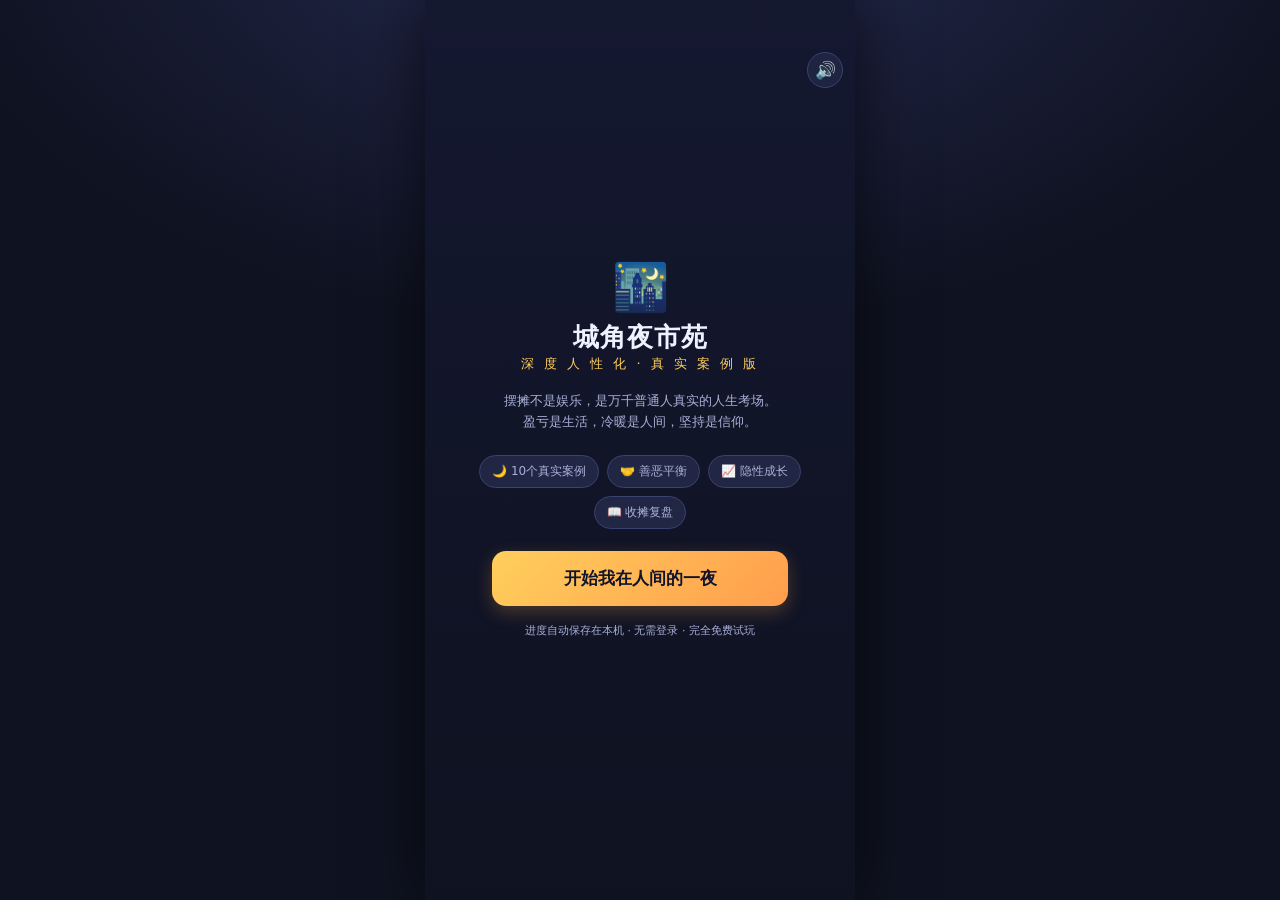
==== commit 76adc238: "Add files via upload" ====
--- a/index.html
+++ b/index.html
@@ -6,7 +6,7 @@
 <meta name="theme-color" content="#0f1220">
 <meta name="apple-mobile-web-app-capable" content="yes">
 <meta name="mobile-web-app-capable" content="yes">
-<title>夜市人生 · 深度人性化真实案例版</title>
+<title>城角夜市苑 · 深度人性化真实案例版</title>
 <link rel="icon" href="data:,">
 <style>
   :root{
@@ -470,7 +470,7 @@
   <!-- 开场 -->
   <div id="intro" class="screen on">
     <div class="logo">🌃</div>
-    <h1>夜市人生</h1>
+    <h1>城角夜市苑</h1>
     <div class="tag">深 度 人 性 化 · 真 实 案 例 版</div>
     <div class="sub">摆摊不是娱乐，是万千普通人真实的人生考场。<br>盈亏是生活，冷暖是人间，坚持是信仰。</div>
     <div class="intro-feat">
@@ -511,7 +511,7 @@
       <div class="scene-card" data-scene="yeshi">
         <div class="sicon" style="background:linear-gradient(135deg,#4a2f5e,#7a3b6a)">🌃</div>
         <div class="sinfo">
-          <div class="sname">夜市人生</div>
+          <div class="sname">城角夜市苑</div>
           <div class="sdesc">真实摆摊 · 冷暖人间 · 隐性成长永不归零</div>
           <div class="sprog" id="progYeshi">第 1 天 · 小吃 2/12</div>
         </div>
@@ -1025,7 +1025,7 @@
 </div>
 <div id="rotateTip">
   <div class="rt-icon">📱</div>
-  <div class="rt-title">请竖屏体验夜市人生 · 真实案例版</div>
+  <div class="rt-title">请竖屏体验城角夜市苑 · 真实案例版</div>
   <div class="sub">竖屏更适合单手经营、接客和查看账本</div>
 </div>
 
@@ -2765,7 +2765,7 @@
     // 第3天首次出现"自然付费"引导（体验爽点之后）
     if(S.day===4&&!S.vip){
       setTimeout(function(){
-        modal("👑","要不要更轻松一点？","你已经连续摆了 3 天摊，生意渐渐有了起色。<br><br>小店里有 <b>霓虹灯摊</b>、<b>网红小吃</b> 和 <b>会员特权</b>，能让你的夜市人生更精彩。",
+        modal("👑","要不要更轻松一点？","你已经连续摆了 3 天摊，生意渐渐有了起色。<br><br>小店里有 <b>霓虹灯摊</b>、<b>网红小吃</b> 和 <b>会员特权</b>，能让你的城角夜市苑更精彩。",
           "演示版：以下付费仅用游戏金币模拟，<b>不产生真实扣款</b>。全部自愿，不买也完全不影响核心玩法。");
       },600);
     }
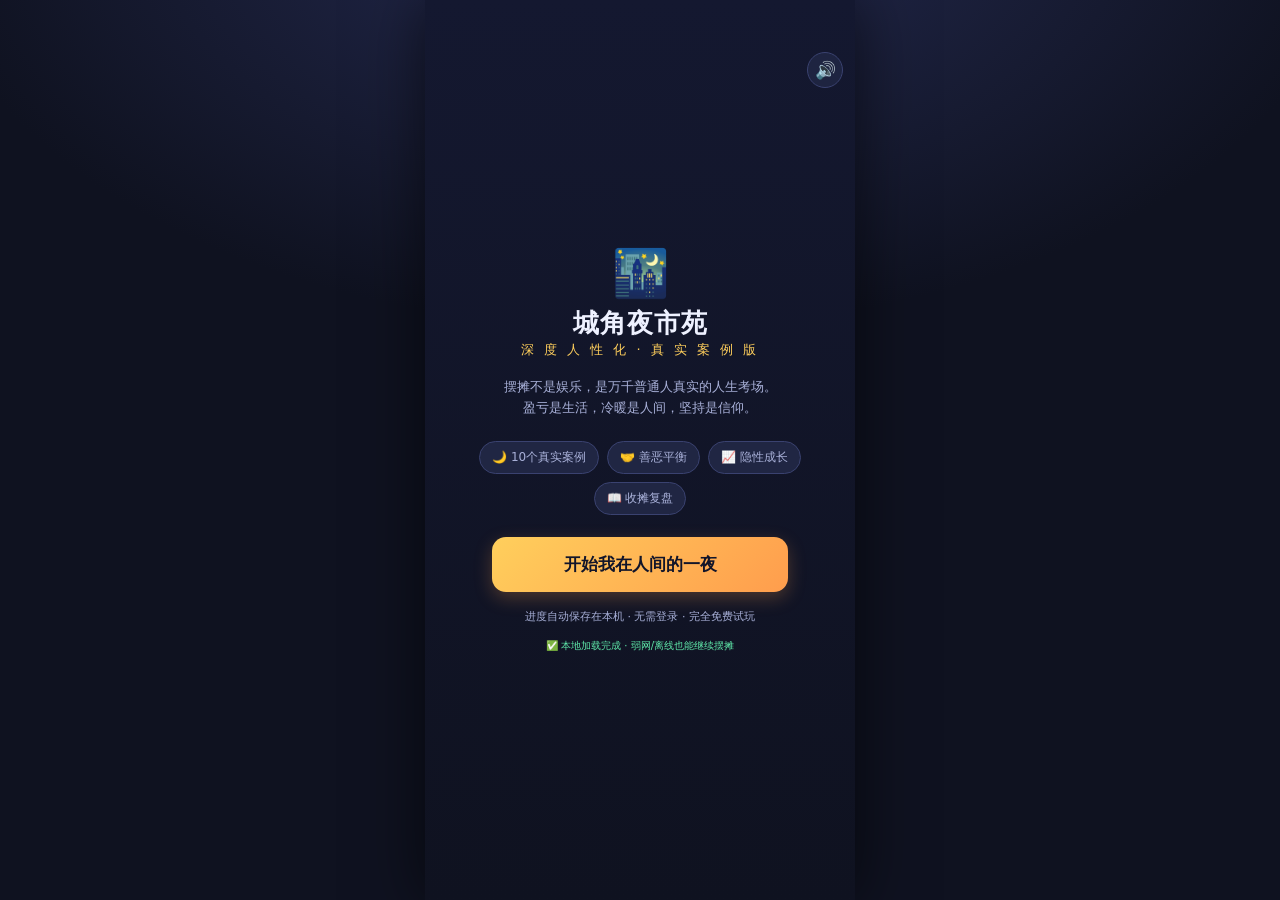
==== commit b2818300: "Add files via upload" ====
--- a/index.html
+++ b/index.html
@@ -3282,6 +3282,525 @@
     if(go==="cityHome"){show("cityHome");renderCityHome()}else{show("cityBook");renderCityBook()}
   }});
 
+  /* ---------- 深度改造增强层：P0/P1（补全而非重写） ---------- */
+  (function(){
+    var CY_VER="1.0.0";
+    var app=$("app")||document.body;
+    function cyEl(tag,id,cls,html,parent){
+      var e=document.createElement(tag);
+      if(id)e.id=id;
+      if(cls)e.className=cls;
+      if(html!==undefined&&html!==null)e.innerHTML=html;
+      (parent||app).appendChild(e);
+      return e;
+    }
+    var cyCss=document.createElement("style");
+    cyCss.textContent=[
+      ".btn,.nav{min-height:42px}",
+      ".cy-quick{position:absolute;top:72px;right:8px;z-index:31;display:none;gap:5px;flex-wrap:wrap;justify-content:flex-end;max-width:190px}",
+      ".cy-chip{border:1px solid var(--line);background:rgba(32,38,67,.94);color:var(--txt);border-radius:11px;padding:7px 9px;font-size:11px;font-weight:700;cursor:pointer;box-shadow:0 4px 12px rgba(0,0,0,.25)}",
+      ".cy-chip:active{transform:scale(.94)}",
+      ".cy-chip.on{background:linear-gradient(135deg,var(--gold),#ff9d4d);color:#12152a;border-color:transparent}",
+      ".cy-live{position:absolute;left:10px;right:10px;top:72px;z-index:17;background:rgba(12,16,34,.88);border:1px solid var(--line);border-radius:14px;padding:8px 10px;color:var(--txt);font-size:11px;line-height:1.5;display:none;box-shadow:0 6px 18px rgba(0,0,0,.35)}",
+      ".cy-live-row{display:flex;justify-content:space-between;gap:8px;align-items:center}",
+      ".cy-live-net{font-weight:800;font-size:13px;margin-top:3px}",
+      ".cy-live-tip{color:var(--sub);margin-top:2px}",
+      ".cy-overlay{position:absolute;inset:0;z-index:60;background:rgba(6,8,18,.82);display:none;align-items:center;justify-content:center;padding:14px}",
+      ".cy-overlay.on{display:flex}",
+      ".cy-sheet{width:100%;max-width:400px;max-height:88%;overflow:auto;background:linear-gradient(160deg,#242a50,#171b30);border:1px solid var(--line);border-radius:20px;padding:16px;box-shadow:0 18px 60px rgba(0,0,0,.6)}",
+      ".cy-sheet h3{font-size:18px;margin:2px 0 10px}",
+      ".cy-head{display:flex;align-items:center;gap:8px;border-bottom:1px solid var(--line);padding-bottom:8px;margin-bottom:10px}",
+      ".cy-head .em{font-size:24px}",
+      ".cy-head h3{flex:1}",
+      ".cy-close{border:1px solid var(--line);background:var(--card2);color:var(--txt);border-radius:10px;width:36px;height:36px;font-size:18px;cursor:pointer}",
+      ".cy-guide-step{text-align:center;padding:18px 8px 8px}",
+      ".cy-guide-step .em{font-size:50px;margin-bottom:10px}",
+      ".cy-guide-step h3{font-size:20px;margin-bottom:10px}",
+      ".cy-guide-step p{color:var(--sub);font-size:13px;line-height:1.85;text-align:left}",
+      ".cy-guide-dots{display:flex;justify-content:center;gap:6px;margin:14px 0}",
+      ".cy-guide-dots i{width:7px;height:7px;border-radius:50%;background:var(--line)}",
+      ".cy-guide-dots i.on{background:var(--gold);width:20px;border-radius:5px}",
+      ".cy-row{display:flex;gap:8px;flex-wrap:wrap;margin-top:10px}",
+      ".cy-textarea{width:100%;height:96px;background:#10142a;color:var(--txt);border:1px solid var(--line);border-radius:12px;padding:9px;font-size:11px;line-height:1.5;resize:none;font-family:inherit;user-select:text;-webkit-user-select:text}",
+      ".cy-list{display:flex;flex-direction:column;gap:9px}",
+      ".cy-regular{background:var(--card);border:1px solid var(--line);border-radius:14px;padding:10px}",
+      ".cy-regular-top{display:flex;align-items:center;gap:8px}",
+      ".cy-regular-top .em{font-size:25px}",
+      ".cy-regular-top b{flex:1;font-size:14px}",
+      ".cy-badge{background:var(--card2);border-radius:9px;padding:3px 7px;font-size:10px;color:var(--gold)}",
+      ".cy-log{color:var(--sub);font-size:11px;line-height:1.6;margin-top:5px}",
+      ".cy-feedback{position:absolute;left:50%;top:34%;transform:translateX(-50%);z-index:22;background:rgba(10,14,30,.92);border:1px solid var(--gold);color:var(--gold);border-radius:14px;padding:9px 14px;font-size:14px;font-weight:800;text-align:center;box-shadow:0 8px 28px rgba(0,0,0,.45);animation:cyPop 1.25s ease forwards;pointer-events:none;white-space:nowrap}",
+      ".cy-feedback.bad{border-color:var(--red);color:var(--red)}",
+      "@keyframes cyPop{0%{opacity:0;transform:translate(-50%,12px) scale(.85)}18%{opacity:1;transform:translate(-50%,0) scale(1.05)}75%{opacity:1}100%{opacity:0;transform:translate(-50%,-18px) scale(.98)}}",
+      ".cy-poster{width:100%;max-width:320px;display:block;margin:8px auto;border-radius:12px;border:1px solid var(--line)}",
+      ".cy-load{margin-top:12px;font-size:10px;color:var(--green)}",
+      ".stage.cy-rain .sky{background:linear-gradient(180deg,#11172c 0%,#1c2444 48%,#243252 72%,#101526 100%)}",
+      ".stage.cy-wind .lantern{animation-duration:1.6s}",
+      ".stage.cy-heat .sky{background:linear-gradient(180deg,#33203a 0%,#4a2b46 50%,#5a354a 100%)}"
+    ].join("\n");
+    document.head.appendChild(cyCss);
+
+    var cyLoadNote=cyEl("div","cyLoadNote","sub cy-load","✅ 本地加载完成 · 弱网/离线也能继续摆摊",$("intro"));
+    window.addEventListener("offline",function(){toast("📴 当前离线也可玩，进度保存在本机")});
+    window.addEventListener("online",function(){toast("🌐 网络已恢复，游戏进度不受影响")});
+
+    var CY_WEATHERS=[
+      {key:"sunny",icon:"☀️ 晴",name:"晴天",crowd:"旺盛",traffic:1,waste:0,desc:"逛街的人多，客流小幅增加"},
+      {key:"cloudy",icon:"⛅ 多云",name:"多云",crowd:"正常",traffic:0,waste:0,desc:"人流平稳，适合稳健备货"},
+      {key:"rain",icon:"🌧️ 雨",name:"雨天",crowd:"较少",traffic:-3,waste:1,desc:"客流明显下降，热食好卖但损耗增加"},
+      {key:"wind",icon:"💨 大风",name:"大风",crowd:"偏少",traffic:-1,waste:2,desc:"客流偏少，食材损耗加快"},
+      {key:"cool",icon:"🌙 凉风",name:"凉风",crowd:"略旺",traffic:1,waste:0,desc:"体感舒服，夜市人流小幅增加"},
+      {key:"heat",icon:"🔥 闷热",name:"闷热",crowd:"偏少",traffic:-1,waste:1,desc:"路人减少停留，冷饮更占便宜"}
+    ];
+    function cyEnsureWeather(){
+      var day=PLAT.scenes.yeshi.day||1;
+      if(PLAT.shared.weatherDay!==day||!PLAT.shared.weatherKey){
+        var w=CY_WEATHERS[Math.floor(Math.random()*CY_WEATHERS.length)];
+        PLAT.shared.weatherDay=day;PLAT.shared.weatherKey=w.key;save();
+      }
+      for(var i=0;i<CY_WEATHERS.length;i++)if(CY_WEATHERS[i].key===PLAT.shared.weatherKey)return CY_WEATHERS[i];
+      return CY_WEATHERS[1];
+    }
+    function cyApplyWeatherStage(w){
+      var stg=$("stage");if(!stg)return;
+      CY_WEATHERS.forEach(function(x){stg.classList.remove("cy-"+x.key)});
+      if(w)stg.classList.add("cy-"+w.key);
+    }
+
+    var CY_TASTE={laozhang:"家常热乎、别太花哨",xiaomei:"分量足、能吃饱",xiaoming:"实在、信得过",ayi:"干净、能唠两句"};
+    function cyEnsureRegularBook(){
+      if(!PLAT.shared.regularBook||typeof PLAT.shared.regularBook!=="object")PLAT.shared.regularBook={};
+      REGULARS.forEach(function(r){
+        var b=PLAT.shared.regularBook[r.id];
+        if(!b)b={trust:0,mood:"初识",last:"还没正式聊过",log:[]};
+        b.trust=PLAT.shared.bonds[r.id]||b.trust||0;
+        if(!b.log||!Array.isArray(b.log))b.log=[];
+        if(!b.taste)b.taste=CY_TASTE[r.id]||"记得他的老规矩";
+        PLAT.shared.regularBook[r.id]=b;
+      });
+      return PLAT.shared.regularBook;
+    }
+    function cyBranch(r,type){
+      var book=cyEnsureRegularBook(),b=book[r.id];
+      b.trust=(b.trust||0)+1;
+      b.log=b.log||[];
+      if(type==="listen"){
+        b.mood="被理解";b.last="你听他说完了一整晚的烦心事，他走时眼睛亮了些。";
+        hEmotionAdd(4);hAddGrowth("empathy",1);G.serviceFame=(G.serviceFame||0)+0.2;
+      }else if(type==="recommend"){
+        b.mood="主动吆喝";b.last="他答应下次带朋友一起来，说这里实在。";
+        G.bonusCoin=(G.bonusCoin||0)+5;S.rep=Math.max(1,Math.min(5,S.rep+0.02));hAddGrowth("experience",1);
+      }else{
+        b.mood="稳稳当当";b.last="他只说了一句：还是这个味儿，踏实。";
+        hAddGrowth("craft",0.4);G.serviceFame=(G.serviceFame||0)+0.1;
+      }
+      b.log.push(b.last);if(b.log.length>6)b.log.shift();
+      save();toast("💌 "+r.name+"："+b.last);
+    }
+
+    var cyGuideIndex=0,cyGuideTimer=null;
+    var CY_GUIDE=[
+      {em:"🧊",title:"第 1 步 · 先进货",text:"摆摊不是点一下就赚钱。先选摊位和小吃，再按保本份数进货。食材按 FIFO 从库存核销，卖不完会临期折价；雨天、大风更容易损耗。"},
+      {em:"🔥",title:"第 2 步 · 开门接客",text:"顾客排队后，点顾客选接待方式，再卡火候出锅。绿色区成功、金色区完美；手快接得多。想快速刷天数，可打开「自动经营」，系统替你稳稳出锅。"},
+      {em:"🧾",title:"第 3 步 · 收摊看账",text:"收摊不只看收入，还要看租金、食材、固定成本和环境波动。复盘会记录心境、隐性成长、熟客故事。熟客簿、存档码、成绩单都在右上角快捷入口。"}
+    ];
+    var cyGuide=cyEl("div","cyGuide","cy-overlay","<div class='cy-sheet'><div id='cyGuideBody'></div><div class='cy-guide-dots' id='cyGuideDots'></div><div class='cy-row'><button class='btn ghost sm' id='cyGuideSkip'>跳过引导</button><button class='btn sm' id='cyGuideNext' style='flex:1'>下一步</button></div></div>");
+    function cyRenderGuide(){
+      var s=CY_GUIDE[cyGuideIndex];
+      $("cyGuideBody").innerHTML="<div class='cy-guide-step'><div class='em'>"+s.em+"</div><h3>"+s.title+"</h3><p>"+s.text+"</p></div>";
+      var dots="";for(var i=0;i<CY_GUIDE.length;i++)dots+="<i class='"+(i===cyGuideIndex?"on":"")+"'></i>";
+      $("cyGuideDots").innerHTML=dots;
+      $("cyGuideNext").textContent=cyGuideIndex===CY_GUIDE.length-1?"开始今晚":"下一步";
+    }
+    function cyFinishGuide(){PLAT.shared.guideDone=1;save();cyGuide.classList.remove("on");if(cyGuideTimer)clearTimeout(cyGuideTimer)}
+    $("cyGuideSkip").onclick=cyFinishGuide;
+    $("cyGuideNext").onclick=function(){
+      if(cyGuideIndex>=CY_GUIDE.length-1){cyFinishGuide();return}
+      cyGuideIndex++;cyRenderGuide();SFX.play("click");
+    };
+    function cyOpenGuideIfNeeded(){
+      if(PLAT.shared.guideDone)return;
+      cyGuideIndex=0;cyRenderGuide();cyGuide.classList.add("on");
+      cyGuideTimer=setTimeout(cyFinishGuide,60000);
+    }
+    var cyOldStart=$("startBtn").onclick;
+    $("startBtn").onclick=function(){if(cyOldStart)cyOldStart.call(this);setTimeout(cyOpenGuideIfNeeded,180)};
+
+    var cyQuick=cyEl("div","cyQuick","cy-quick",
+      "<button class='cy-chip' id='cyBookBtn'>🤝 熟客簿</button>"+
+      "<button class='cy-chip' id='cySaveBtn'>💾 存档码</button>"+
+      "<button class='cy-chip' id='cyShareBtn'>📤 成绩单</button>"+
+      "<button class='cy-chip' id='cyAdBtn'>🎬 广告位</button>"+
+      "<button class='cy-chip' id='cyChallengeBtn'>⚡ 挑战</button>"+
+      "<button class='cy-chip' id='cyAutoHome'>🤖 自动：关</button>");
+    var cyOverlay=cyEl("div","cyOverlay","cy-overlay","<div class='cy-sheet'><div class='cy-head'><span class='em' id='cyOvEm'>🌃</span><h3 id='cyOvTitle'>提示</h3><button class='cy-close' id='cyOvClose'>×</button></div><div id='cyOvBody'></div></div>");
+    function cyOpenOverlay(em,title,html){$("cyOvEm").textContent=em;$("cyOvTitle").textContent=title;$("cyOvBody").innerHTML=html;cyOverlay.classList.add("on")}
+    $("cyOvClose").onclick=function(){cyOverlay.classList.remove("on")};
+    cyOverlay.onclick=function(e){if(e.target===cyOverlay)cyOverlay.classList.remove("on")};
+
+    var cyLive=cyEl("div","cyLive","cy-live",
+      "<div class='cy-live-row'><span id='cyLiveWeather'>🌤️</span><span id='cyLiveMode'>手动经营</span></div>"+
+      "<div class='cy-live-net' id='cyLiveNet'>今晚净额 +0 元 · 保本还差 3 份</div>"+
+      "<div class='cy-live-tip' id='cyLiveTip'>点顾客接单，卡火候出锅</div>"+
+      "<button class='cy-chip' id='cyAutoBtn' style='margin-top:6px;width:100%'>🤖 开启自动经营</button>",$("play"));
+
+    function cyToggleAuto(){
+      PLAT.shared.autoMode=PLAT.shared.autoMode?0:1;save();cyUpdateAutoUI();
+      toast(PLAT.shared.autoMode?"🤖 自动经营已开启：替你接客、稳火候、快速刷天数":"✋ 已回到手动经营");
+      SFX.play("click");
+    }
+    $("cyAutoHome").onclick=cyToggleAuto;
+    $("cyAutoBtn").onclick=cyToggleAuto;
+    $("cyChallengeBtn").onclick=function(){S.mode="extreme";save();if(typeof renderModeUI==="function")renderModeUI();toast("⚡ 生存挑战已选择：45 秒极限经营")};
+    function cyUpdateAutoUI(){
+      var on=!!PLAT.shared.autoMode;
+      $("cyAutoHome").textContent=on?"🤖 自动：开":"🤖 自动：关";
+      $("cyAutoHome").classList.toggle("on",on);
+      $("cyAutoBtn").textContent=on?"🤖 自动经营中 · 点击切回手动":"🤖 开启自动经营";
+      $("cyLiveMode").textContent=on?"自动经营":"手动经营";
+    }
+
+    function cyOpenRegularBook(){
+      var book=cyEnsureRegularBook(),html="<div class='sub' style='margin-bottom:10px'>熟客不是数据表，是你每晚认真对待的人。好感会改变他们下次说的话、带来的朋友和给你的收入。</div><div class='cy-list'>";
+      REGULARS.forEach(function(r){
+        var b=book[r.id];
+        html+="<div class='cy-regular'><div class='cy-regular-top'><span class='em'>"+r.em+"</span><b>"+r.name+"</b><span class='cy-badge'>好感 "+(b.trust||0)+" · "+b.mood+"</span></div>"+
+          "<div class='cy-log'>口味："+b.taste+"<br>最近："+b.last+"<br>小故事："+r.reward+"</div>"+
+          "<button class='btn ghost sm' style='width:100%;margin-top:7px' data-cy-chat='"+r.id+"'>记一次真诚互动</button></div>";
+      });
+      html+="</div><div class='sub' style='margin-top:10px'>🌃 夜市记忆碎片："+(PLAT.shared.memoryFragments||0)+" 片 · 第 3/7/15/30 天会解锁新故事与奖励。</div>";
+      cyOpenOverlay("🤝","熟客簿 · 人间关系账",html);
+      Array.prototype.forEach.call($("cyOvBody").querySelectorAll("[data-cy-chat]"),function(btn){
+        btn.onclick=function(){
+          var id=btn.getAttribute("data-cy-chat"),r=REGULARS.filter(function(x){return x.id===id})[0];
+          if(!r)return;
+          cyBranch(r,"steady");cyOpenRegularBook();
+        };
+      });
+    }
+    $("cyBookBtn").onclick=cyOpenRegularBook;
+
+    function cyB64Enc(str){
+      try{return btoa(String.fromCharCode.apply(null,new TextEncoder().encode(str)))}catch(e){return btoa(unescape(encodeURIComponent(str)))}
+    }
+    function cyB64Dec(str){
+      try{var bin=atob(str),arr=new Uint8Array(bin.length);for(var i=0;i<bin.length;i++)arr[i]=bin.charCodeAt(i);return new TextDecoder().decode(arr)}
+      catch(e){return decodeURIComponent(escape(atob(str)))}
+    }
+    function cySaveCode(){return "CJYS1."+cyB64Enc(JSON.stringify(PLAT))}
+    function cyCopyText(t){
+      function fallback(){var ta=document.createElement("textarea");ta.value=t;ta.style.position="fixed";ta.style.opacity="0";document.body.appendChild(ta);ta.select();try{document.execCommand("copy")}catch(e){}document.body.removeChild(ta)}
+      if(navigator.clipboard&&navigator.clipboard.writeText)navigator.clipboard.writeText(t).catch(fallback);else fallback();
+    }
+    function cyOpenSaveCode(){
+      var code=cySaveCode();
+      cyOpenOverlay("💾","存档码 · 防清缓存丢档",
+        "<div class='sub'>复制整段存档码保存。换手机、清缓存后粘贴导入即可恢复；存档码只在你本机使用，不上传服务器。</div>"+
+        "<textarea class='cy-textarea' id='cyCodeBox' readonly>"+code+"</textarea>"+
+        "<div class='cy-row'><button class='btn sm' id='cyCopyCode' style='flex:1'>复制存档码</button><button class='btn ghost sm' id='cyImportToggle' style='flex:1'>导入存档码</button></div>"+
+        "<div id='cyImportBox' style='display:none;margin-top:10px'><textarea class='cy-textarea' id='cyImportText' placeholder='在这里粘贴 CJYS1. 开头的存档码'></textarea><button class='btn sm' id='cyDoImport' style='width:100%;margin-top:7px'>确认导入并刷新</button></div>");
+      $("cyCopyCode").onclick=function(){cyCopyText(code);toast("📋 存档码已复制")};
+      $("cyImportToggle").onclick=function(){var b=$("cyImportBox");b.style.display=b.style.display==="none"?"block":"none"};
+      $("cyDoImport").onclick=function(){
+        try{
+          var raw=($("cyImportText").value||"").trim();
+          if(raw.indexOf("CJYS1.")===0)raw=raw.slice(6);
+          var obj=JSON.parse(cyB64Dec(raw));
+          if(!obj||!obj.shared||!obj.scenes)throw new Error("bad save");
+          localStorage.setItem(KEY,JSON.stringify(obj));toast("✅ 导入成功，正在刷新…");setTimeout(function(){location.reload()},500);
+        }catch(e){toast("❌ 存档码无效，请完整复制后再试")}
+      };
+    }
+    $("cySaveBtn").onclick=cyOpenSaveCode;
+
+    function cyOpenAdSlots(){
+      var html="<div class='sub'>激励广告位仅作商业位预埋：<b>自愿观看、看完才给奖励、绝不强制插屏</b>。当前演示版默认关闭，不影响任何核心玩法。</div>";
+      Object.keys(AD_SLOTS.placements).forEach(function(k){
+        var p=AD_SLOTS.placements[k];
+        html+="<div class='line' style='margin-top:8px'><span>"+p.label+"</span><b style='color:"+(AD_SLOTS.enabled&&p.unitId?"var(--green)":"var(--sub)")+"'>"+(AD_SLOTS.enabled&&p.unitId?"已配置":"演示关闭")+"</b></div>";
+      });
+      html+="<button class='btn sm' id='cyAdTry' style='width:100%;margin-top:10px'>"+(AD_SLOTS.enabled?"看一次自愿广告领线索片":"演示版未开启，无需观看")+"</button>";
+      cyOpenOverlay("🎬","激励广告位 · 自愿且克制",html);
+      $("cyAdTry").onclick=function(){
+        if(!AD_SLOTS.enabled){toast("演示版未开启广告，直接玩就好");return}
+        requestRewardAd("clue_extra","自愿领取线索片",function(res){
+          if(res&&res.completed){addClue("看了自愿广告，得到一条线索",1);toast("🎁 自愿广告奖励已到账")}
+          else toast("没关系，不 impacted 核心玩法");
+        });
+      };
+    }
+    $("cyAdBtn").onclick=cyOpenAdSlots;
+
+    function cyWrapText(ctx,text,x,y,maxW,lineH){
+      var line="",chars=(text||"").split("");
+      for(var i=0;i<chars.length;i++){
+        var test=line+chars[i];
+        if(ctx.measureText(test).width>maxW&&line){ctx.fillText(line,x,y);line=chars[i];y+=lineH}
+        else line=test;
+      }
+      if(line)ctx.fillText(line,x,y);
+      return y;
+    }
+    function cyOpenReportShare(){
+      var r=PLAT.shared.lastReport;
+      if(!r){toast("先完成一晚收摊，再生成成绩单");return}
+      var c=document.createElement("canvas");c.width=640;c.height=960;
+      var x=c.getContext("2d"),g=x.createLinearGradient(0,0,640,960);
+      g.addColorStop(0,"#2b2145");g.addColorStop(.5,"#15243a");g.addColorStop(1,"#0f1220");
+      x.fillStyle=g;x.fillRect(0,0,640,960);
+      x.fillStyle="rgba(255,207,92,.13)";x.beginPath();x.arc(540,120,150,0,Math.PI*2);x.fill();
+      x.fillStyle="#ffcf5c";x.font="bold 44px sans-serif";x.fillText("城角夜市苑",44,86);
+      x.fillStyle="#a8b0d8";x.font="22px sans-serif";x.fillText("第 "+r.day+" 天 · 今晚成绩单",44,126);
+      x.fillStyle=r.profit>=0?"#5ee6a8":"#ff6b8a";x.font="bold 86px sans-serif";x.fillText((r.profit>=0?"+":"")+r.profit+" 元",44,236);
+      x.fillStyle="#eef1ff";x.font="26px sans-serif";
+      var rows=[
+        "🌤️ 天气："+(r.weatherName||"—")+" · 🎚️ 模式："+(r.modeName||"—"),
+        "🍜 接待："+r.sold+" 位 · 🔥 完美："+r.perfect+" 次 · 😤 流失："+r.lost+" 位",
+        "⭐ 口碑："+r.rep+" · 😌 心境："+r.emotion,
+        "📈 隐性成长："+r.growth+" · 🤝 熟客好感："+r.bonds,
+        "🌃 "+r.title
+      ];
+      var y=310;rows.forEach(function(t){x.fillStyle="#eef1ff";y=cyWrapText(x,t,44,y,552,38)+30});
+      x.strokeStyle="#3a4270";x.lineWidth=2;x.beginPath();x.moveTo(44,690);x.lineTo(596,690);x.stroke();
+      x.fillStyle="#a8b0d8";x.font="24px sans-serif";
+      y=cyWrapText(x,r.summary,44,736,552,36);
+      x.fillStyle="#ffcf5c";x.font="bold 26px sans-serif";x.fillText("盈亏是生活，冷暖是人间，坚持是信仰。",44,900);
+      var img=c.toDataURL("image/png");
+      cyOpenOverlay("📤","今晚成绩单 · 长按保存",
+        "<img class='cy-poster' id='cyPoster' src='"+img+"' alt='成绩单分享图'>"+
+        "<div class='sub' style='margin-top:8px'>微信内请长按图片保存；其他浏览器可右键另存。</div>"+
+        "<button class='btn sm' id='cyCopyShare' style='width:100%;margin-top:9px'>复制分享文案</button>");
+      $("cyCopyShare").onclick=function(){cyCopyText(r.shareText||"我在《城角夜市苑》度过了另一个真实的夜晚。");toast("📋 分享文案已复制")};
+    }
+    $("cyShareBtn").onclick=cyOpenReportShare;
+    var cyShareBtn=cyEl("button","cyResultShare","btn ghost","📤 生成成绩单分享图",null);
+    if($("nextDayBtn")&&$("nextDayBtn").parentNode)$("nextDayBtn").parentNode.insertBefore(cyShareBtn,$("nextDayBtn"));
+    cyShareBtn.onclick=cyOpenReportShare;
+
+    var CY_EVENTS=[
+      {id:"friend",em:"🧑‍🤝‍🧑",title:"熟客带朋友来了",text:"老熟客招呼了两位朋友过来，说这里的味道值得分享。",choices:[
+        {label:"多备两份",sub:"客流+2，食材成本-2",run:function(){G.bonusTraffic=(G.bonusTraffic||0)+2;G.ingredientCost=Math.max(0,(G.ingredientCost||0)-2);toast("🤝 熟客带朋友：客流+2")}},
+        {label:"先照顾老客",sub:"好感+1，口碑小幅上升",run:function(){if(PLAT.shared.bonds.laozhang){}hEmotionAdd(2);S.rep=Math.min(5,S.rep+0.03);toast("💌 老朋友被照顾到了")}}
+      ]},
+      {id:"haggle",em:"🗣️",title:"有人开始砍价",text:"一位客人说隔壁便宜两块，问你能不能少收点。",choices:[
+        {label:"少收一点，留住人",sub:"收入-4，口碑+0.05",run:function(){G.revenue=Math.max(0,(G.revenue||0)-4);S.rep=Math.min(5,S.rep+0.05);toast("😊 让了一点价，口碑小涨")}},
+        {label:"坚持品质不降价",sub:"收入不变，心境+2",run:function(){hEmotionAdd(2);hAddGrowth("resilience",1);toast("🧭 守住价格，也守住品质")}}
+      ]},
+      {id:"check",em:"🔦",title:"临时卫生检查",text:"管理人员过来例行查看摊位卫生与证照。",choices:[
+        {label:"配合检查",sub:"暂停3秒，口碑+0.04",run:function(){G.pauseUntil=Date.now()+3000;S.rep=Math.min(5,S.rep+0.04);toast("📋 检查通过：口碑+0.04")}},
+        {label:"边做边解释",sub:"心境-1，客流-1",run:function(){hEmotionAdd(-1);G.bonusTraffic=(G.bonusTraffic||0)-1;toast("😅 有点手忙脚乱")}}
+      ]},
+      {id:"price",em:"📈",title:"批发价临时上涨",text:"供货商发消息说明晚原料要涨价，你得先扛一批。",choices:[
+        {label:"照常进货",sub:"食材成本+3",run:function(){G.ingredientCost=(G.ingredientCost||0)+3;toast("📦 成本上涨，已计入今晚账本")}},
+        {label:"改卖小份",sub:"客流-1，心境+1",run:function(){G.bonusTraffic=(G.bonusTraffic||0)-1;hEmotionAdd(1);toast("🪶 小份策略：少赚但更稳")}}
+      ]}
+    ];
+    var CY_EVENT={lastDay:0};
+    function cyFireNightEvent(){
+      if(!G||!$("play").classList.contains("on"))return;
+      var day=PLAT.scenes.yeshi.day;
+      if(CY_EVENT.lastDay===day)return;
+      var el=elapsedOf(G);
+      if(el<12||el>34)return;
+      if($("modal").classList.contains("on")||$("cookModal").classList.contains("on")||$("nDecision").classList.contains("on"))return;
+      CY_EVENT.lastDay=day;
+      var ev=CY_EVENTS[Math.floor(Math.random()*CY_EVENTS.length)];
+      clockPause(G);
+      var choices=ev.choices.map(function(c){return{label:c.label,sub:c.sub,run:function(){clockResume(G);c.run();save()}}});
+      choiceModal(ev.em,ev.title,ev.text,choices,"随机夜市事件 · 每晚至多触发一次，选择会改变今晚收益与心情。");
+    }
+
+    var CY_MILESTONES=[
+      {day:3,coins:20,title:"站稳脚跟",note:"熟客簿正式点亮",food:null},
+      {day:7,coins:50,title:"被街坊记住",note:"学会炸串",food:"zhachuan"},
+      {day:15,coins:120,title:"小有名气",note:"学会麻辣烫",food:"malatang"},
+      {day:30,coins:300,title:"这条街的老摊位",note:"学会烤鱿鱼",food:"kaoyu"}
+    ];
+    function cyApplyMilestones(completedDay){
+      if(!PLAT.shared.milestonesClaimed||!Array.isArray(PLAT.shared.milestonesClaimed))PLAT.shared.milestonesClaimed=[];
+      var got=[];
+      CY_MILESTONES.forEach(function(m){
+        if(completedDay!==m.day||PLAT.shared.milestonesClaimed.indexOf(m.day)>=0)return;
+        PLAT.shared.milestonesClaimed.push(m.day);
+        S.coins+=m.coins;
+        if(m.food&&S.unlockedFoods.indexOf(m.food)<0)S.unlockedFoods.push(m.food);
+        PLAT.shared.memoryFragments=(PLAT.shared.memoryFragments||0)+2;
+        got.push("第"+m.day+"天 · "+m.title+" +"+m.coins+"元 · "+m.note);
+      });
+      if(got.length){
+        save();SFX.play("levelup");
+        var note=$("ledNote");if(note)note.innerHTML+="<br>🏆 里程碑："+got.join("；")+"。夜市记忆碎片 +"+got.length*2+" 片。";
+        toast("🏆 "+got[got.length-1]);
+      }
+      return got;
+    }
+
+    var CY_AUTO={cookAt:0,lastServe:0};
+    function cyAutoTick(){
+      if(!PLAT.shared.autoMode)return;
+      if(!G||!$("play").classList.contains("on"))return;
+      if($("modal").classList.contains("on")&&$("modalChoices").style.display==="flex"){
+        var btns=$("modalChoices").querySelectorAll("button");
+        if(btns.length){btns[0].click();return}
+      }
+      if($("cookModal").classList.contains("on")){
+        if(!CY_AUTO.cookAt)CY_AUTO.cookAt=Date.now()+260+Math.random()*420;
+        if(Date.now()>=CY_AUTO.cookAt){
+          if(typeof cookPos==="number"&&typeof cookTarget==="number")cookPos=Math.max(0,Math.min(100,cookTarget+(Math.random()*6-3)));
+          CY_AUTO.cookAt=0;
+          if($("cookBtn").onclick)$("cookBtn").click();
+        }
+        return;
+      }
+      if($("nDecision").classList.contains("on")){
+        var opts=$("nDecOptions").querySelectorAll("button");
+        if(opts.length){opts[0].click();return}
+      }
+      if(Date.now()-CY_AUTO.lastServe<320)return;
+      var c=null;
+      for(var i=0;i<G.customers.length;i++){if(!G.customers[i].serving){c=G.customers[i];break}}
+      if(c&&c.el&&c.el.onclick){CY_AUTO.lastServe=Date.now();c.el.click()}
+    }
+
+    function cyUpdateLive(){
+      var playing=$("play").classList.contains("on");
+      cyQuick.style.display=(playing||$("intro").classList.contains("on"))?"none":"flex";
+      cyLive.style.display=playing?"block":"none";
+      cyUpdateAutoUI();
+      if(!playing||!G)return;
+      var w=cyEnsureWeather();
+      $("cyLiveWeather").textContent=w.icon+" "+w.name+" · 客流"+(w.traffic>=0?"+"+w.traffic:w.traffic);
+      var rent=G.stall&&G.stall.rent||0,ingredient=G.ingredientCost||0;
+      var tips=(G.bonusCoin||0)+(G.errandCoin||0);
+      var net=(G.revenue||0)-rent-ingredient+tips-6;
+      var margin=Math.max(1,(G.food&&G.food.price||14)-(G.food&&G.food.cost||6));
+      var need=Math.max(0,Math.ceil((rent+ingredient+6-tips-(G.revenue||0))/margin));
+      $("cyLiveNet").textContent=(net>=0?"✅ 已回本 · 今晚净额 +":"⚠️ 还没回本 · 今晚净额 ")+net+" 元"+(need?" · 约再卖 "+need+" 份":"");
+      $("cyLiveNet").style.color=net>=0?"var(--green)":"var(--red)";
+      $("cyLiveTip").textContent=(G.customers&&G.customers.length?("排队 "+G.customers.length+" 人 · "):"")+(PLAT.shared.autoMode?"自动经营正在接客与控火":"点顾客接单，卡准火候出锅");
+    }
+    setInterval(function(){
+      try{cyUpdateLive();cyFireNightEvent();cyAutoTick()}catch(e){}
+    },250);
+
+    var cyOldRenderHome=renderHome;
+    renderHome=function(){
+      cyOldRenderHome();
+      var w=cyEnsureWeather();
+      if($("weather"))$("weather").textContent=w.icon;
+      if($("crowd"))$("crowd").textContent=w.crowd;
+      if($("trafficInfo")){
+        var st=STALLS.filter(function(x){return x.id===selStall})[0],base=st?st.traffic:8;
+        $("trafficInfo").textContent="约 "+Math.max(3,base+w.traffic)+" 人（"+w.name+"）";
+      }
+      if($("costHint"))$("costHint").innerHTML+="<br>🌦️ "+w.name+"："+w.desc;
+      cyUpdateAutoUI();
+    };
+
+    var cyOldOpen=$("openBtn").onclick;
+    $("openBtn").onclick=function(){
+      var w=cyEnsureWeather(),prev=G;
+      G=null;
+      cyOldOpen.call(this);
+      if(!$("play").classList.contains("on")||!G){G=prev;return}
+      G.weather=w;
+      G.bonusTraffic=(G.bonusTraffic||0)+w.traffic;
+      if(w.waste){G.ingredientCost=(G.ingredientCost||0)+w.waste;toast("🌦️ "+w.name+"：食材损耗 +"+w.waste+" 元已计入今晚成本")}
+      cyApplyWeatherStage(w);
+      if(PLAT.scenes.yeshi.day===1&&!PLAT.shared.firstNightGuard){
+        G.stall=Object.assign({},G.stall,{rent:Math.max(5,(G.stall.rent||0)-5)});
+        G.bonusCoin=(G.bonusCoin||0)+8;
+        PLAT.shared.firstNightGuard=1;save();
+        toast("🌱 首晚保护：租金减 5 元 + 启动补贴 8 元，别怕亏");
+      }
+      CY_AUTO.cookAt=0;CY_AUTO.lastServe=0;CY_EVENT.lastDay=0;
+      cyUpdateLive();
+    };
+
+    var cyOldAddBond=addBond;
+    addBond=function(id){
+      var out=cyOldAddBond(id);
+      var book=cyEnsureRegularBook(),b=book[id];
+      if(b){b.trust=PLAT.shared.bonds[id]||0;b.mood=b.trust>=5?"自己人":b.trust>=3?"老朋友":b.trust>=1?"有印象":"初识";save()}
+      return out;
+    };
+    var cyOldNight=openNightService;
+    openNightService=function(el,c,r){
+      if(!r){return cyOldNight(el,c,r)}
+      clockPause(G);
+      var choices=[
+        {label:"听他聊两句",sub:"共情+1 · 心境+4 · 熟客更亲近",run:function(){cyBranch(r,"listen");cyOldNight(el,c,r)}},
+        {label:"稳稳出锅，不多说",sub:"手艺+0.4 · 出品更稳",run:function(){cyBranch(r,"steady");cyOldNight(el,c,r)}},
+        {label:"请他介绍朋友",sub:"小费+5 · 口碑小幅提升",run:function(){cyBranch(r,"recommend");cyOldNight(el,c,r)}}
+      ];
+      choiceModal(r.em,r.name+" · 今晚想怎么接待？",r.lines[Math.floor(Math.random()*r.lines.length)]+"<br><br>熟客不是固定台词：你的选择会写进熟客簿，也会改变后续对话。",choices,"2–3 选项分支 · 改变好感、心情与后续收入。");
+    };
+
+    var cyOldCook=$("cookBtn").onclick;
+    $("cookBtn").onclick=function(){
+      var preDiff=(typeof cookPos==="number"&&typeof cookTarget==="number")?Math.abs(cookPos-cookTarget):999;
+      var beforeRevenue=G&&G.revenue||0;
+      if(cyOldCook)cyOldCook.call(this);
+      var afterRevenue=G&&G.revenue||0;
+      var quality=preDiff<=5?"完美出锅！":preDiff<=17?"稳稳出锅":"有点糊了…";
+      var good=preDiff<=17;
+      hEmotionAdd(preDiff<=5?3:preDiff<=17?1:-2);
+      hAddGrowth("craft",preDiff<=5?0.5:preDiff<=17?0.2:0);
+      save();
+      var fb=document.createElement("div");
+      fb.className="cy-feedback"+(good?"":" bad");
+      fb.innerHTML=(preDiff<=5?"🌟":good?"🙂":"😵")+" "+quality+"<br><span style='font-size:11px'>本单 +"+(afterRevenue-beforeRevenue)+" 元 · 心境 "+(preDiff<=5?"+3":preDiff<=17?"+1":"-2")+"</span>";
+      $("stage").appendChild(fb);setTimeout(function(){if(fb.parentNode)fb.parentNode.removeChild(fb)},1300);
+      cyUpdateLive();
+    };
+
+    var cyOldEnd=endDay;
+    endDay=function(){
+      var completedDay=PLAT.scenes.yeshi.day;
+      var w=G&&G.weather||null;
+      cyOldEnd();
+      var profitTxt=(($("resProfit").textContent)||"0").replace(/[^0-9\-]/g,"");
+      var profit=parseInt(profitTxt,10)||0;
+      var emo=PLAT.shared.emotion||0,growth=hGrowth().total,bonds=0;
+      var book=cyEnsureRegularBook();REGULARS.forEach(function(r){bonds+=book[r.id].trust||0});
+      var mode=hMode();
+      PLAT.shared.lastReport={
+        day:completedDay,profit:profit,sold:G&&G.sold||0,perfect:G&&G.perfect||0,lost:G&&G.lost||0,
+        rep:(PLAT.shared.rep||0).toFixed(1),emotion:emo,growth:growth,bonds:bonds,
+        weatherName:w?w.name:"—",modeName:mode.name,
+        title:$("reviewTitle").textContent.replace(/^📖\s*/,""),
+        summary:$("reviewSummary").textContent||"今晚继续积累了真实经验。",
+        shareText:"我在《城角夜市苑》摆了"+completedDay+"天摊，今晚净赚"+profit+"元，接待"+(G&&G.sold||0)+"位客人，完美出锅"+(G&&G.perfect||0)+"次。盈亏是生活，冷暖是人间，来试试你能撑几天？"
+      };
+      cyApplyMilestones(completedDay);
+      save();
+      setTimeout(cyUpdateLive,50);
+    };
+
+    window.YESHI_ENHANCE={
+      version:CY_VER,
+      weather:function(){return cyEnsureWeather()},
+      auto:function(v){if(v!==undefined){PLAT.shared.autoMode=v?1:0;save();cyUpdateAutoUI()}return PLAT.shared.autoMode},
+      guide:function(){PLAT.shared.guideDone=0;save();cyOpenGuideIfNeeded()},
+      saveCode:function(){return cySaveCode()},
+      loadCode:function(code){
+        var raw=(code||"").trim();if(raw.indexOf("CJYS1.")===0)raw=raw.slice(6);
+        var obj=JSON.parse(cyB64Dec(raw));if(!obj||!obj.shared||!obj.scenes)throw new Error("bad save");
+        localStorage.setItem(KEY,JSON.stringify(obj));location.reload();
+      },
+      report:function(){return PLAT.shared.lastReport||null},
+      openShare:cyOpenReportShare,
+      openBook:cyOpenRegularBook,
+      openSave:cyOpenSaveCode,
+      regulars:function(){return cyEnsureRegularBook()},
+      milestones:function(){return PLAT.shared.milestonesClaimed||[]}
+    };
+    cyUpdateAutoUI();
+    cyEnsureRegularBook();
+    cyEnsureWeather();
+    save();
+  })();
+
 })();
 </script>
 </body>
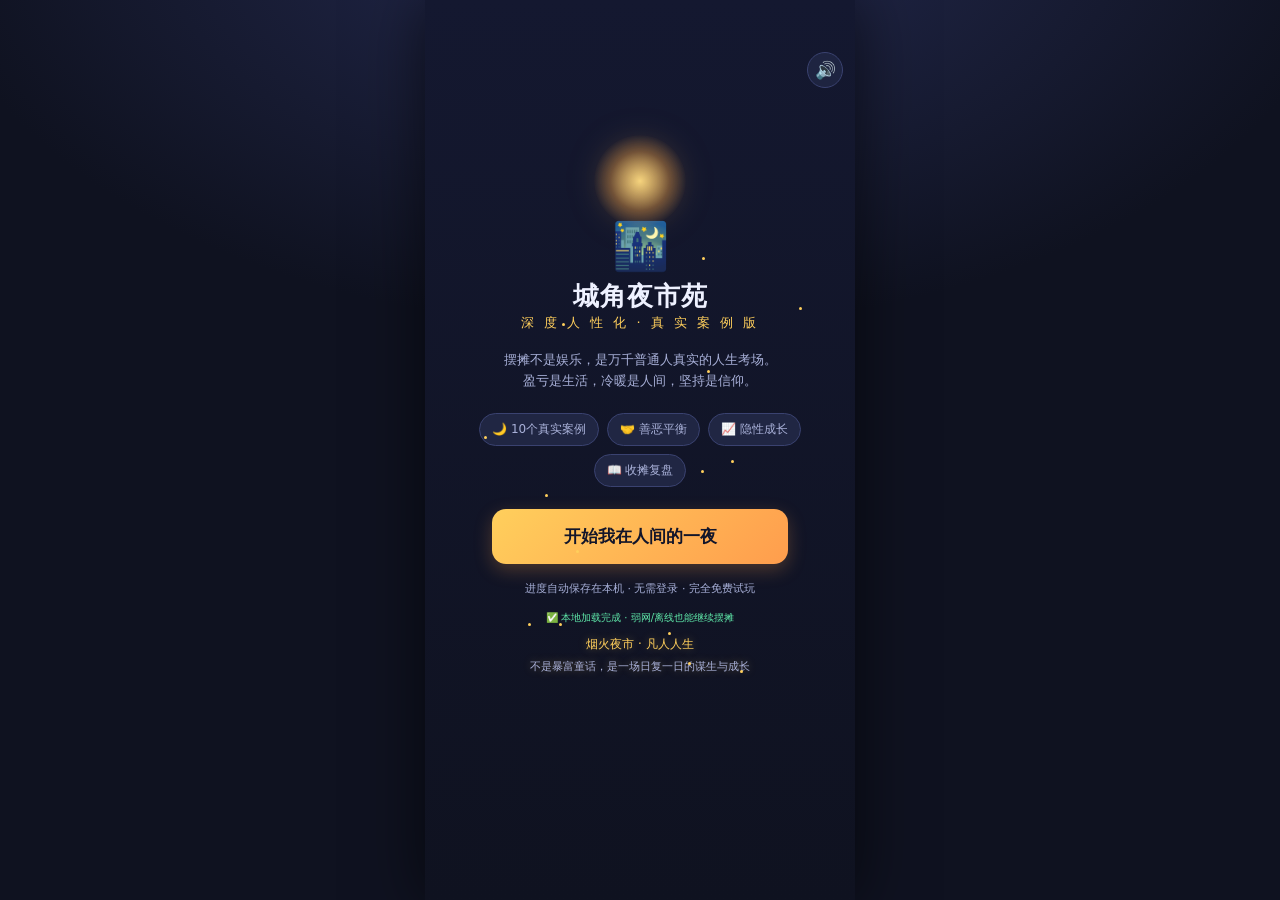
==== commit 641709d3: "Add files via upload" ====
--- a/index.html
+++ b/index.html
@@ -3799,6 +3799,423 @@
     cyEnsureRegularBook();
     cyEnsureWeather();
     save();
+
+  /* ---------- 深度改革创新层 CY2：视觉锁眼 / 探奇 / 每日任务 / 画像适配 ---------- */
+  (function(){
+    var C2V="2.0.0";
+    var c2App=$("app")||document.body;
+    function c2El(tag,id,cls,html,parent){
+      var e=document.createElement(tag);
+      if(id)e.id=id;
+      if(cls)e.className=cls;
+      if(html!==undefined&&html!==null)e.innerHTML=html;
+      (parent||c2App).appendChild(e);
+      return e;
+    }
+    function c2State(){
+      if(!PLAT.shared.cy2||typeof PLAT.shared.cy2!=="object")PLAT.shared.cy2={};
+      var s=PLAT.shared.cy2;
+      if(!s.telemetry)s.telemetry={introStart:Date.now(),introMs:0,entry:"",days:0,missed:0,shareClicks:0,autoOpens:0,challengeOpens:0};
+      if(!s.profile)s.profile={explore:0,relax:0,realistic:0,strategy:0,label:"观察中"};
+      if(!s.daily)s.daily={date:"",tasks:[],progress:{},rewarded:0,note:""};
+      if(!Array.isArray(s.badges))s.badges=[];
+      if(!Array.isArray(s.lastTaskIds))s.lastTaskIds=[];
+      if(typeof s.lite!=="boolean")s.lite=false;
+      if(typeof s.ambient!=="boolean")s.ambient=false;
+      if(typeof s.eggDay!=="string")s.eggDay="";
+      if(typeof s.lossStreak!=="number")s.lossStreak=0;
+      return s;
+    }
+    c2State();save();
+
+    var c2Css=document.createElement("style");
+    c2Css.textContent=[
+      "#app{--c2Warm:rgba(255,190,92,.22)}",
+      "@keyframes c2Veil{0%{opacity:0}28%{opacity:.55}100%{opacity:0}}",
+      "@keyframes c2Lamp{0%,100%{opacity:.65;transform:translateX(-50%) scale(.96)}50%{opacity:1;transform:translateX(-50%) scale(1.04)}}",
+      "@keyframes c2Spark{0%{opacity:0;transform:translate3d(0,14px,0)}30%{opacity:.8}100%{opacity:0;transform:translate3d(18px,-60px,0)}}",
+      "@keyframes c2Marquee{0%{transform:translateX(0)}100%{transform:translateX(-55%)}}",
+      "@keyframes c2GlowText{0%{opacity:0;text-shadow:0 0 0 rgba(255,207,92,0)}60%{opacity:1;text-shadow:0 0 18px rgba(255,207,92,.85)}100%{opacity:1;text-shadow:0 0 8px rgba(255,207,92,.35)}}",
+      "@keyframes c2Breath{0%,100%{box-shadow:0 0 0 0 rgba(255,207,92,.08),0 6px 18px rgba(255,160,70,.20)}50%{box-shadow:0 0 0 5px rgba(255,207,92,.14),0 8px 26px rgba(255,160,70,.36)}}",
+      ".c2-veil{position:absolute;inset:0;z-index:1;pointer-events:none;background:radial-gradient(420px 260px at 50% 42%,rgba(255,190,92,.26),rgba(255,140,60,.05) 45%,transparent 72%);animation:c2Veil 2.6s ease forwards}",
+      ".c2-lamp{position:absolute;left:50%;top:15%;width:92px;height:92px;margin-left:-46px;border-radius:50%;z-index:4;cursor:pointer;background:radial-gradient(circle,rgba(255,220,130,.95),rgba(255,168,70,.30) 45%,transparent 72%);animation:c2Lamp 3.2s ease-in-out infinite;filter:drop-shadow(0 0 16px rgba(255,180,80,.55))}",
+      ".c2-spark{position:absolute;width:3px;height:3px;border-radius:50%;background:var(--gold);z-index:2;pointer-events:none;animation:c2Spark linear infinite}",
+      ".c2-tagline{color:var(--gold);font-size:12px;line-height:1.8;margin:8px 0 4px;animation:c2GlowText 1.6s .5s both}",
+      ".c2-marquee{position:absolute;left:0;right:0;bottom:42px;z-index:4;overflow:hidden;white-space:nowrap;color:var(--sub);font-size:10px;opacity:.9;pointer-events:none}",
+      ".c2-marquee span{display:inline-block;padding-left:100%;animation:c2Marquee 20s linear infinite}",
+      ".mode-btn.c2-hot{animation:c2Breath 2.8s ease-in-out infinite;border-color:rgba(255,207,92,.35)}",
+      ".mode-btn.c2-cold{border-color:rgba(180,160,255,.30);box-shadow:0 6px 18px rgba(140,120,255,.18)}",
+      ".mode-btn.c2-silver{border-color:rgba(200,210,240,.28);box-shadow:0 6px 18px rgba(180,200,255,.12)}",
+      ".c2-profile-tag{display:inline-flex;align-items:center;gap:6px;background:rgba(255,207,92,.10);border:1px solid rgba(255,207,92,.30);color:var(--gold);border-radius:20px;padding:5px 10px;font-size:11px;margin-top:7px}",
+      ".c2-taskcard{background:linear-gradient(135deg,#263552,#2b2448);border-color:rgba(94,230,168,.28)}",
+      ".c2-progress{height:8px;background:#10142a;border-radius:7px;overflow:hidden;margin:7px 0 9px;border:1px solid var(--line)}",
+      ".c2-progress i{display:block;height:100%;background:linear-gradient(90deg,var(--green),var(--gold));transition:width .35s ease}",
+      ".c2-taskrow{display:flex;align-items:center;gap:8px;font-size:11px;color:var(--sub);padding:5px 0;border-top:1px dashed rgba(58,66,112,.7)}",
+      ".c2-taskrow.done{color:var(--green)}",
+      ".c2-taskrow b{margin-left:auto;color:var(--txt)}",
+      ".c2-medal{display:inline-block;background:var(--card2);border:1px solid var(--line);border-radius:10px;padding:5px 8px;font-size:11px;margin:4px 5px 0 0;color:var(--gold)}",
+      ".c2-planchip{width:100%;margin-top:6px;text-align:left}",
+      ".c2-analysis{background:linear-gradient(135deg,#2a3a3a,#24304a)}",
+      "#app.cy2-era-2 .stage:after,#app.cy2-era-3 .stage:after,#app.cy2-era-4 .stage:after{position:absolute;left:10px;bottom:112px;z-index:9;font-size:10px;color:var(--gold);background:rgba(10,14,30,.72);border:1px solid rgba(255,207,92,.25);border-radius:9px;padding:4px 8px;pointer-events:none}",
+      "#app.cy2-era-2 .stage:after{content:'✨ 小灯牌已点亮 · 街坊开始认得你'}",
+      "#app.cy2-era-3 .stage:after{content:'🏮 夜市中段 · 人流与故事都更丰富'}",
+      "#app.cy2-era-4 .stage:after{content:'🌟 黄金摊位 · 有人专程来打卡'}",
+      "#app.cy2-lite .c2-veil,#app.cy2-lite .c2-spark,#app.cy2-lite .c2-lamp,#app.cy2-lite .mode-btn{animation:none!important}",
+      "#app.cy2-lite .c2-marquee span{animation-duration:45s}"
+    ].join("\n");
+    document.head.appendChild(c2Css);
+
+    var c2Veil=c2El("div","c2Veil","c2-veil","",$("intro"));
+    var c2Lamp=c2El("div","c2Lamp","c2-lamp","",$("intro"));
+    c2Lamp.title="夜市主灯牌";
+    for(var c2i=0;c2i<14;c2i++){
+      var sp=c2El("div","","c2-spark","",$("intro"));
+      sp.style.left=(8+Math.random()*84)+"%";
+      sp.style.top=(20+Math.random()*55)+"%";
+      sp.style.animationDuration=(4+Math.random()*4)+"s";
+      sp.style.animationDelay=(-Math.random()*5)+"s";
+    }
+    c2El("div","c2Tagline","c2-tagline","烟火夜市 · 凡人人生<br><span style='font-size:11px;color:var(--sub)'>不是暴富童话，是一场日复一日的谋生与成长</span>",$("intro"));
+    var c2Lines=[
+      "有人一晚盈利，有人熬到亏本，你的选择决定今晚结局",
+      "熟客记得你的味道，生活记得你的坚持",
+      "生意拼火候，人生拼分寸",
+      "低谷不是终点，复盘才是翻盘的开始",
+      "90%的人第一晚都会亏钱，你能撑过第几天？"
+    ];
+    c2El("div","c2Marquee","c2-marquee","<span>"+c2Lines.join("　·　")+"　·　"+c2Lines.join("　·　")+"</span>",$("intro"));
+    var c2Eggs=["好好出摊，自有星光","慢慢来，稳就是快","今晚的风，会记得你的灯","亏损是账，成长是命","认真生活的人，终会被生活看见"];
+    c2Lamp.onclick=function(){
+      var st=c2State();
+      if(st.eggDay===today()){toast("灯牌今天已经跟你说过一句话了，明晚再来");return}
+      st.eggDay=today();save();
+      var s=c2Eggs[Math.floor(Math.random()*c2Eggs.length)];
+      toast("🏮 "+s);
+      if(navigator.vibrate)navigator.vibrate(12);
+      SFX.play("good");
+    };
+    var c2IntroAt=Date.now();
+    var c2OldStart=$("startBtn").onclick;
+    $("startBtn").onclick=function(){
+      var st=c2State();
+      st.telemetry.introMs=Date.now()-c2IntroAt;
+      if(!st.telemetry.entry)st.telemetry.entry="intro";
+      save();
+      if(c2OldStart)c2OldStart.call(this);
+    };
+
+    var c2ModeMap={
+      novice:"星火启途<br><small>初次深耕 · 隐藏福利</small>",
+      formal:"烟火逐梦<br><small>正式创业 · 完整写实</small>",
+      extreme:"破局逆境<br><small>极限试炼 · 强者专属</small>",
+      archive:"岁月存档<br><small>成长图鉴 · 人生履历</small>"
+    };
+    Array.prototype.forEach.call(document.querySelectorAll(".mode-btn"),function(b){
+      var m=b.getAttribute("data-mode");
+      if(c2ModeMap[m])b.innerHTML=c2ModeMap[m];
+      var c2Cls=m==="formal"?"c2-hot":m==="extreme"?"c2-cold":m==="archive"?"c2-silver":"";
+      if(c2Cls)b.classList.add(c2Cls);
+      if(m==="novice"&&(PLAT.scenes.yeshi.day||1)>1)b.style.display="none";
+      var old=b.onclick;
+      b.onclick=function(){
+        var st=c2State();
+        st.telemetry.entry=m;
+        if(m==="extreme")st.telemetry.challengeOpens++;
+        if(m==="novice")c2ProfileAdd("explore",1);
+        if(m==="extreme")c2ProfileAdd("strategy",1);
+        save();
+        if(navigator.vibrate)navigator.vibrate(12);
+        if(old)old.call(this);
+        c2RenderProfile();
+      };
+    });
+
+    function c2ProfileAdd(k,n){
+      var st=c2State();st.profile[k]=(st.profile[k]||0)+(n||1);
+      save();
+    }
+    function c2ProfileLabel(){
+      var st=c2State(),p=st.profile,day=PLAT.scenes.yeshi.day||1;
+      if(day<3)return "观察中";
+      var arr=[["探索型",p.explore||0],["解压型",p.relax||0],["写实型",p.realistic||0],["策略型",p.strategy||0]];
+      arr.sort(function(a,b){return b[1]-a[1]});
+      st.profile.label=arr[0][1]>0?arr[0][0]:"写实型";save();
+      return st.profile.label;
+    }
+    var c2ProfileTag=c2El("div","c2ProfileTag","c2-profile-tag","🌃 当前画像：观察中 · 画像仅存本机",null);
+    var c2HubProfile=$("hubProfile");
+    if(c2HubProfile&&c2HubProfile.parentNode)c2HubProfile.parentNode.insertBefore(c2ProfileTag,c2HubProfile.nextSibling);
+    function c2RenderProfile(){
+      if(c2ProfileTag)c2ProfileTag.textContent="🌃 当前画像："+c2ProfileLabel()+" · 画像仅存本机";
+    }
+
+    var C2_TASKS=[
+      {id:"perfect",label:"匠心出品：完美出锅 3 次",goal:3,stat:"perfect",attr:"craft"},
+      {id:"meet",label:"人间相逢：接待 1 位熟客",goal:1,stat:"meet",attr:"empathy"},
+      {id:"safe",label:"风险把控：今晚净亏不超过 30 元",goal:1,stat:"safe",attr:"resilience"},
+      {id:"stock",label:"经营精进：收摊余货不超过 2 份",goal:1,stat:"stock",attr:"experience"},
+      {id:"kind",label:"善意之举：倾听、让步或照顾困境客人",goal:1,stat:"kind",attr:"empathy"}
+    ];
+    var C2_MAIN={id:"deep",label:"今日深耕：完整完成一次夜市营业",goal:1,stat:"main",attr:"experience"};
+    function c2PickTasks(){
+      var d=c2State().daily,dayKey=today();
+      if(d.date===dayKey&&d.tasks&&d.tasks.length)return d.tasks;
+      d.note="";
+      if(d.date&&!d.rewarded)c2State().telemetry.missed=(c2State().telemetry.missed||0)+1;
+      if(d.date&&!d.rewarded)d.note="昨日成长未圆满，部分奖励流失（不扣钱，今天补上就好）";
+      var pool=C2_TASKS.slice();
+      for(var i=pool.length-1;i>0;i--){var j=Math.floor(Math.random()*(i+1)),t=pool[i];pool[i]=pool[j];pool[j]=t}
+      var prefer=c2ProfileLabel();
+      if(prefer==="写实型"&&pool.indexOf(C2_TASKS[2])>=0){var s=pool.splice(pool.indexOf(C2_TASKS[2]),1)[0];pool.unshift(s)}
+      if(prefer==="探索型"&&pool.indexOf(C2_TASKS[1])>=0){var m=pool.splice(pool.indexOf(C2_TASKS[1]),1)[0];pool.unshift(m)}
+      d.date=dayKey;d.tasks=[C2_MAIN.id,pool[0].id,pool[1].id];d.progress={};d.rewarded=0;
+      save();return d.tasks;
+    }
+    function c2TaskById(id){return id===C2_MAIN.id?C2_MAIN:C2_TASKS.filter(function(t){return t.id===id})[0]}
+    function c2TaskAdd(stat,n){
+      var d=c2State().daily;c2PickTasks();
+      d.tasks.forEach(function(id){
+        var t=c2TaskById(id);
+        if(t&&t.stat===stat)d.progress[id]=Math.min(t.goal,(d.progress[id]||0)+(n||1));
+      });
+      save();c2RenderDaily();c2CheckDailyDone();
+    }
+    function c2DailyPct(){
+      var d=c2State().daily,ids=c2PickTasks(),done=0,total=0;
+      ids.forEach(function(id){var t=c2TaskById(id);if(!t)return;total+=t.goal;done+=Math.min(t.goal,d.progress[id]||0)});
+      return total?Math.round(done/total*100):0;
+    }
+    function c2CheckDailyDone(){
+      var d=c2State().daily,ids=c2PickTasks(),all=true;
+      ids.forEach(function(id){var t=c2TaskById(id);if(t&&(d.progress[id]||0)<t.goal)all=false});
+      if(!all||d.rewarded)return;
+      d.rewarded=1;save();
+      hAddGrowth("perspective",3);hAddGrowth("experience",2);S.coins+=15;save();
+      c2Badge("daily","今日圆满","当日三大闭环任务全部完成");
+      SFX.play("levelup");toast("🏅 今日成长圆满：格局+3、阅历+2、金币+15");
+      c2RenderDaily();
+    }
+    var c2TaskCard=c2El("div","c2TaskCard","card c2-taskcard","",null);
+    (function(){
+      var first=$("home")&&$("home").querySelector(".scroll");
+      if(first)first.insertBefore(c2TaskCard,first.firstChild);
+    })();
+    function c2RenderDaily(){
+      if(!c2TaskCard)return;
+      var st=c2State(),d=st.daily,ids=c2PickTasks(),pct=c2DailyPct();
+      var html="<h2>🎯 今日深耕任务 <span class='daily-badge'>每日刷新</span></h2>"+
+        "<div class='c2-progress'><i style='width:"+pct+"%'></i></div>"+
+        "<div class='sub' style='font-size:11px;margin-bottom:5px'>今日进度 "+pct+"%"+(d.rewarded?" · 已圆满":" · 未完成会留一点遗憾，但不扣钱")+"</div>";
+      ids.forEach(function(id){
+        var t=c2TaskById(id);if(!t)return;
+        var cur=Math.min(t.goal,d.progress[id]||0),ok=cur>=t.goal;
+        html+="<div class='c2-taskrow"+(ok?" done":"")+"'><span>"+(ok?"✅":"⬜")+" "+t.label+"</span><b>"+cur+"/"+t.goal+"</b></div>";
+      });
+      if(d.note)html+="<div class='sub' style='font-size:10px;color:var(--gold);margin-top:7px'>"+d.note+"</div>";
+      c2TaskCard.innerHTML=html;
+    }
+
+    function c2Badge(id,name,desc){
+      var st=c2State();
+      for(var i=0;i<st.badges.length;i++)if(st.badges[i].id===id)return false;
+      st.badges.push({id:id,name:name,desc:desc,date:today()});save();
+      toast("🏅 新勋章："+name+" · "+desc);
+      return true;
+    }
+    var c2BadgeCard=c2El("div","c2BadgeCard","card","",null);
+    (function(){
+      var first=$("stats")&&$("stats").querySelector(".scroll");
+      if(first)first.insertBefore(c2BadgeCard,first.firstChild);
+    })();
+    function c2RenderBadges(){
+      if(!c2BadgeCard)return;
+      var st=c2State(),html="<h2>🏅 勋章墙 · 人生履历</h2><div class='sub' style='font-size:11px'>本地画像："+c2ProfileLabel()+" · 已见证奇遇 "+((PLAT.shared.storyMet||[]).length)+" 段 · 所有数据只存本机</div><div style='margin-top:8px'>";
+      if(!st.badges.length)html+="<span class='sub' style='font-size:11px'>还没有勋章。第 1 天收摊就能拿到「入行纪念」。</span>";
+      st.badges.forEach(function(b){html+="<span class='c2-medal' title='"+b.desc+"'>"+b.name+"</span>"});
+      html+="</div>";c2BadgeCard.innerHTML=html;
+    }
+
+    var c2PlanCard=c2El("div","c2PlanCard","card","",null);
+    var c2AnalysisCard=c2El("div","c2AnalysisCard","card c2-analysis","",null);
+    (function(){
+      var nb=$("nextDayBtn");
+      if(nb&&nb.parentNode){nb.parentNode.insertBefore(c2AnalysisCard,nb);nb.parentNode.insertBefore(c2PlanCard,nb)}
+    })();
+    var C2_PLANS=["少囤货，先看清天气","把控火候，稳住前 3 单","善待熟客，记住老规矩","收摊后先复盘，再做决定"];
+    function c2RenderPlan(){
+      var r=PLAT.shared.lastReport||{},html="<h2>🧭 明日打算（选一句，格局值 +2）</h2><div class='sub' style='font-size:11px'>可以跳过；跳过则拿不到这部分格局奖励。</div>";
+      C2_PLANS.forEach(function(p,i){
+        html+="<button class='btn ghost sm c2-planchip' data-c2-plan='"+i+"' "+(r.plan?"disabled":"")+">"+(r.plan===p?"✅ ":"")+p+"</button>";
+      });
+      c2PlanCard.innerHTML=html;
+      Array.prototype.forEach.call(c2PlanCard.querySelectorAll("[data-c2-plan]"),function(b){
+        b.onclick=function(){
+          if(PLAT.shared.lastReport.plan)return;
+          var p=C2_PLANS[parseInt(b.getAttribute("data-c2-plan"),10)];
+          PLAT.shared.lastReport.plan=p;hAddGrowth("perspective",2);save();
+          SFX.play("good");toast("🧭 明日打算已记下：格局值 +2");c2RenderPlan();c2RenderBadges();
+        };
+      });
+      var show=c2ProfileLabel()==="策略型";
+      c2AnalysisCard.style.display=show?"block":"none";
+      if(show){
+        var revenue=G&&G.revenue||0,cost=G&&G.ingredientCost||0,rent=G&&G.stall&&G.stall.rent||0;
+        var sold=G&&G.sold||0,left=0;
+        try{left=yStockOf(G.foodKey,PLAT.scenes.yeshi.day)}catch(e){}
+        var rate=revenue?Math.round((revenue-cost)/revenue*100):0;
+        var convert=sold?Math.round(sold/Math.max(1,(G.stall&&G.stall.traffic||8))*100):0;
+        c2AnalysisCard.innerHTML="<h2>📊 经营分析附表 · 策略型专属</h2>"+
+          "<div class='line'><span>毛利率</span><b>"+rate+"%</b></div>"+
+          "<div class='line'><span>库存周转</span><b>"+sold+" 份卖出 / "+left+" 份余货</b></div>"+
+          "<div class='line'><span>客流转化率</span><b>"+convert+"%</b></div>"+
+          "<div class='line'><span>租金占比</span><b>"+(revenue?Math.round(rent/revenue*100):0)+"%</b></div>"+
+          "<div class='sub' style='font-size:10px;margin-top:6px'>本地策略画像解锁；用于复盘，不改变体检/存档结构。</div>";
+      }
+    }
+
+    var c2LiteBtn=c2El("button","c2LiteBtn","cy-chip","🌙 省流",$("cyQuick"));
+    var c2AudioBtn=c2El("button","c2AudioBtn","cy-chip","🎧 氛围音：关",$("cyQuick"));
+    function c2ApplyLite(){var st=c2State();c2App.classList.toggle("cy2-lite",!!st.lite);c2LiteBtn.textContent=st.lite?"🌙 省流：开":"🌙 省流";c2LiteBtn.classList.toggle("on",!!st.lite)}
+    c2LiteBtn.onclick=function(){var st=c2State();st.lite=!st.lite;save();c2ApplyLite();toast(st.lite?"🌙 省流简约模式已开启，动画降频":"✨ 动态夜市已恢复")};
+    var c2Actx=null,c2Gain=null;
+    function c2Ambient(){
+      var st=c2State();
+      if(!c2Actx){
+        try{
+          var AC=window.AudioContext||window.webkitAudioContext;if(!AC){toast("当前环境不支持氛围音");return}
+          c2Actx=new AC();
+          var buf=c2Actx.createBuffer(1,c2Actx.sampleRate*2,c2Actx.sampleRate),data=buf.getChannelData(0);
+          for(var i=0;i<data.length;i++)data[i]=(Math.random()*2-1)*0.16;
+          var src=c2Actx.createBufferSource();src.buffer=buf;src.loop=true;
+          var flt=c2Actx.createBiquadFilter();flt.type="lowpass";flt.frequency.value=430;
+          c2Gain=c2Actx.createGain();c2Gain.gain.value=0;
+          src.connect(flt);flt.connect(c2Gain);c2Gain.connect(c2Actx.destination);src.start();
+        }catch(e){toast("氛围音开启失败，不影响游戏");return}
+      }
+      st.ambient=!st.ambient;save();
+      if(c2Actx.state==="suspended")c2Actx.resume();
+      if(c2Gain)c2Gain.gain.setTargetAtTime(st.ambient?0.018:0,c2Actx.currentTime,0.2);
+      c2AudioBtn.textContent=st.ambient?"🎧 氛围音：开":"🎧 氛围音：关";
+      c2AudioBtn.classList.toggle("on",!!st.ambient);
+      toast(st.ambient?"🎧 远处人声与晚风已开启，可随时关":"🔇 氛围音已关闭");
+    }
+    c2AudioBtn.onclick=c2Ambient;
+    c2ApplyLite();
+    c2AudioBtn.textContent=c2State().ambient?"🎧 氛围音：开":"🎧 氛围音：关";
+    c2AudioBtn.classList.toggle("on",!!c2State().ambient);
+
+    function c2Era(){
+      var d=PLAT.scenes.yeshi.day||1;
+      if(d>=30)return{n:4,name:"夜市核心黄金位",desc:"坚持三十天后，这条街终于给你留了最亮的位置"};
+      if(d>=16)return{n:3,name:"夜市中段",desc:"摊位搬进人流更旺的中段，故事也更多了"};
+      if(d>=8)return{n:2,name:"小灯牌摊位",desc:"你加了一盏小灯牌，街坊开始认得你了"};
+      return{n:1,name:"巷口简易摊位",desc:"从一张小桌开始，先把日子过起来"};
+    }
+    function c2ApplyEra(){
+      var e=c2Era();
+      for(var i=1;i<=4;i++)c2App.classList.remove("cy2-era-"+i);
+      c2App.classList.add("cy2-era-"+e.n);
+      var st=c2State();if(st.era!==e.n){st.era=e.n;save();if(e.n>1)toast("🏮 摊位外观升级："+e.name+" · "+e.desc)}
+    }
+
+    var c2OldBranch=cyBranch;
+    cyBranch=function(r,type){
+      c2OldBranch(r,type);
+      c2TaskAdd("meet",1);
+      if(type==="listen"||type==="recommend")c2TaskAdd("kind",1);
+      c2ProfileAdd(type==="recommend"?"strategy":"explore",1);
+      var book=cyEnsureRegularBook(),b=book[r.id]||{};
+      if((b.trust||0)>=4){
+        var food=null;
+        if(r.id==="laozhang"&&S.unlockedFoods.indexOf("naicha")<0)food="naicha";
+        if(r.id==="xiaoming"&&S.unlockedFoods.indexOf("malatang")<0)food="malatang";
+        if(food){S.unlockedFoods.push(food);save();toast("📜 熟客馈赠秘方：学会「"+FOODS[food].name+"」")}
+      }
+      c2RenderBadges();
+    };
+    var c2OldBook=cyOpenRegularBook;
+    cyOpenRegularBook=function(){c2ProfileAdd("explore",1);c2RenderBadges();c2OldBook()};
+    var c2OldShare=cyOpenReportShare;
+    cyOpenReportShare=function(){var st=c2State();st.telemetry.shareClicks=(st.telemetry.shareClicks||0)+1;save();c2ProfileAdd("explore",1);c2OldShare()};
+    var c2OldAuto=cyToggleAuto;
+    cyToggleAuto=function(){if(!PLAT.shared.autoMode){var st=c2State();st.telemetry.autoOpens=(st.telemetry.autoOpens||0)+1;c2ProfileAdd("relax",1)}c2OldAuto()};
+    var c2OldChallenge=$("cyChallengeBtn").onclick;
+    $("cyChallengeBtn").onclick=function(){var st=c2State();st.telemetry.challengeOpens=(st.telemetry.challengeOpens||0)+1;c2ProfileAdd("strategy",1);save();if(c2OldChallenge)c2OldChallenge.call(this);c2RenderProfile()};
+    CY_EVENTS.forEach(function(ev){
+      ev.choices.forEach(function(ch){
+        var old=ch.run;
+        ch.run=function(){old();if(ev.id==="haggle"||ev.id==="check")c2TaskAdd("kind",1);c2ProfileAdd(ev.id==="price"||ev.id==="haggle"?"realistic":"explore",1)};
+      });
+    });
+    var c2OldFire=cyFireNightEvent;
+    cyFireNightEvent=function(){
+      var label=c2ProfileLabel(),ids=[];
+      if(label==="探索型")ids=["friend","check","price","haggle"];
+      else if(label==="写实型"||label==="策略型")ids=["price","haggle","check","friend"];
+      else ids=["friend","haggle","check","price"];
+      var sorted=[];ids.forEach(function(id){var e=CY_EVENTS.filter(function(x){return x.id===id})[0];if(e)sorted.push(e)});
+      CY_EVENTS.forEach(function(e){if(sorted.indexOf(e)<0)sorted.push(e)});
+      CY_EVENTS.splice(0,CY_EVENTS.length);
+      sorted.forEach(function(e){CY_EVENTS.push(e)});
+      c2OldFire();
+    };
+
+    var c2OldCook=$("cookBtn").onclick;
+    $("cookBtn").onclick=function(){
+      var pre=(typeof cookPos==="number"&&typeof cookTarget==="number")?Math.abs(cookPos-cookTarget):999;
+      if(c2OldCook)c2OldCook.call(this);
+      if(pre<=5)c2TaskAdd("perfect",1);
+    };
+
+    var c2OldEnd=endDay;
+    endDay=function(){
+      var day=PLAT.scenes.yeshi.day||1,st=c2State();
+      if(G&&S.mode!=="extreme"){
+        if(day<=3){
+          var est=(G.revenue||0)-((G.stall&&G.stall.rent)||0)-(G.ingredientCost||0)-6+((G.bonusCoin||0)+(G.errandCoin||0));
+          if(est<-10){var help=Math.min(30,-10-est+8);G.bonusCoin=(G.bonusCoin||0)+help;toast("🌱 新手保底：今晚先给你补 "+help+" 元，别怕亏")}
+        }
+        if((st.lossStreak||0)>=3){G.bonusCoin=(G.bonusCoin||0)+10;st.lossStreak=0;toast("🤝 连续低谷后，一位老熟客照顾了你一单（+10 元）")}
+      }
+      c2OldEnd();
+      st.telemetry.days=(st.telemetry.days||0)+1;
+      var txt=(($("resProfit").textContent)||"0").replace(/[^0-9\-]/g,""),profit=parseInt(txt,10)||0;
+      st.lossStreak=profit<0?(st.lossStreak||0)+1:0;
+      if(profit>=0)c2ProfileAdd("realistic",1);
+      var left=0;try{left=yStockOf(G&&G.foodKey,PLAT.scenes.yeshi.day)}catch(e){}
+      if(left<=2)c2TaskAdd("stock",1);
+      c2TaskAdd("safe",profit>=-30?1:0);
+      c2TaskAdd("main",1);
+      if(day===1)c2Badge("firstnight","入行纪念","完整走过第一晚，无论盈亏都算数");
+      if(day===7&&S.mode==="extreme")c2Badge("windwalker","逆风行者","极限试炼连续撑过 7 天");
+      if(day===30)c2Badge("streetlegend","这条街记得你","第 30 天隐藏高光：你成了夜市的一部分");
+      c2ApplyEra();c2RenderPlan();c2RenderBadges();c2RenderProfile();c2RenderDaily();save();
+    };
+
+    var c2OldRenderHome=renderHome;
+    renderHome=function(){c2OldRenderHome();c2ApplyEra();c2RenderDaily();c2RenderProfile()};
+    var c2OldRenderStats=renderStats;
+    renderStats=function(){if(c2OldRenderStats)c2OldRenderStats();c2RenderBadges()};
+
+    setInterval(function(){
+      try{
+        if($("home")&&$("home").classList.contains("on"))c2RenderDaily();
+        if($("hub")&&$("hub").classList.contains("on"))c2RenderProfile();
+      }catch(e){}
+    },1000);
+
+    window.YESHI_ENHANCE_V2={
+      version:C2V,
+      profile:function(){return c2ProfileLabel()},
+      telemetry:function(){return c2State().telemetry},
+      daily:function(){var d=c2State().daily;return{date:d.date,pct:c2DailyPct(),tasks:d.tasks,progress:d.progress,rewarded:d.rewarded}},
+      badges:function(){return c2State().badges},
+      era:function(){return c2Era()},
+      lite:function(v){var st=c2State();if(v!==undefined){st.lite=!!v;save();c2ApplyLite()}return st.lite},
+      ambient:function(v){if(v!==undefined&&!!v!==!!c2State().ambient)c2AudioBtn.click();return c2State().ambient}
+    };
+    c2PickTasks();c2RenderDaily();c2RenderBadges();c2RenderPlan();c2RenderProfile();c2ApplyEra();save();
+  })();
   })();
 
 })();
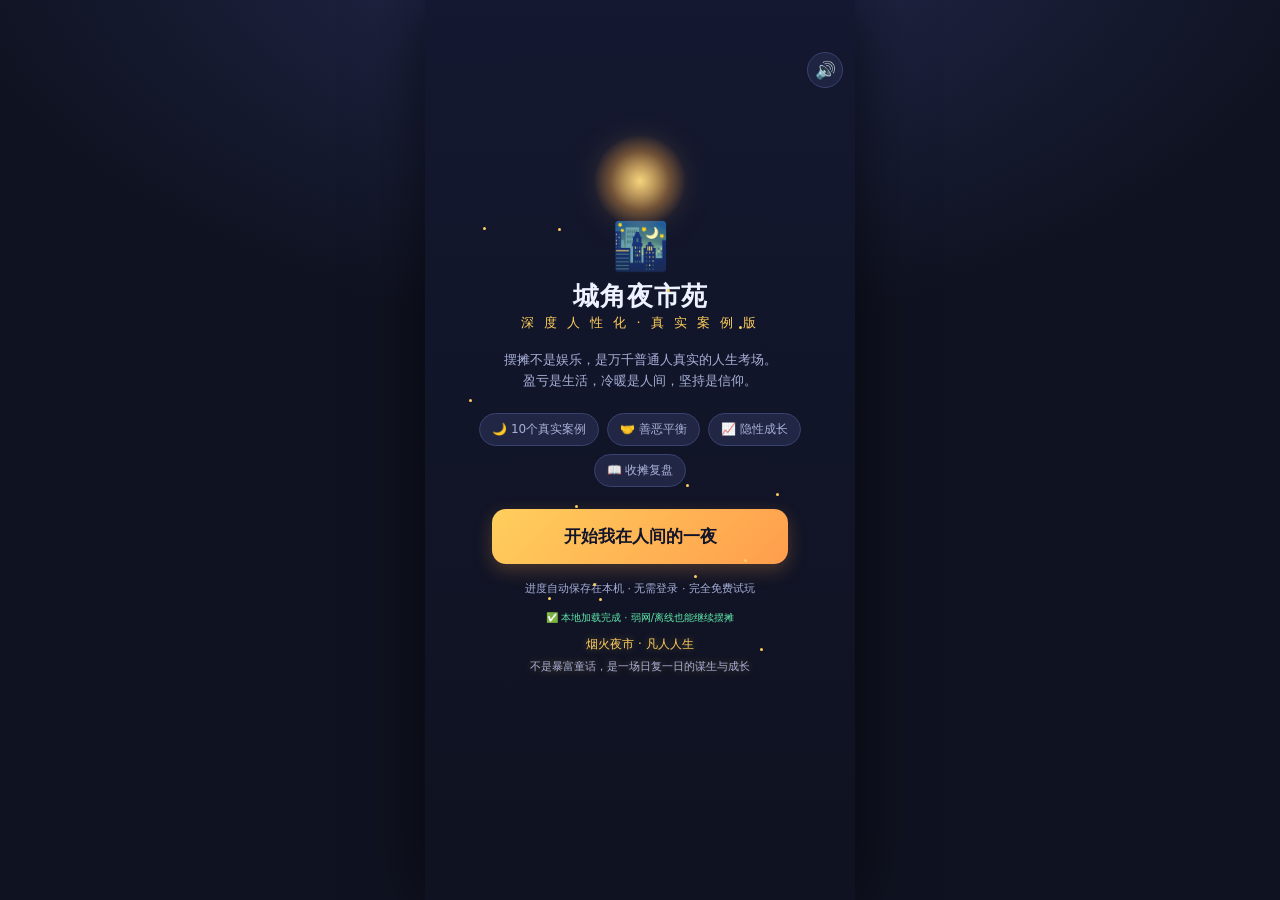
==== commit 02a9e2a7: "Add files via upload" ====
--- a/index.html
+++ b/index.html
@@ -1923,6 +1923,10 @@
   function switchScene(name){if(!PLAT.scenes[name])return;PLAT.current=name;save()}
   function levelOf(){return Math.floor((PLAT.shared.totalRevenue||0)/300)+1}
   function today(){var d=new Date();return d.getFullYear()+"-"+(d.getMonth()+1)+"-"+d.getDate()}
+  // CY3：统一渠道/推荐码读取与透传，打通主游戏→衍生游戏的裂变链
+  function hParam(n){try{var s=(location.search||'').replace(/^\?/,'').split('&');for(var i=0;i<s.length;i++){var p=s[i].split('=');if(decodeURIComponent(p[0])===n)return decodeURIComponent(p[1]||'')}}catch(e){}return ''}
+  var H_CH=hParam('ch')||'direct', H_INV=hParam('inviter')||hParam('ref')||'';
+  function hRefQS(){return '?ch=hub&inviter='+encodeURIComponent(H_INV)}
 
   /* ---------- UI 工具 ---------- */
   function show(id){var ss=document.querySelectorAll(".screen");for(var i=0;i<ss.length;i++)ss[i].classList.remove("on");$(id).classList.add("on")}
@@ -2075,7 +2079,7 @@
     if(s==="yeshi"){show("home");renderHome()}else{show("cityHome");renderCityHome()}
   }});
   Array.prototype.forEach.call(document.querySelectorAll('.scene-card[data-href]'),function(c){c.onclick=function(){
-    SFX.play('click');location.href=c.getAttribute("data-href")+"?ch=hub";
+    SFX.play('click');location.href=c.getAttribute("data-href")+hRefQS();
   }});
 
   /* ---------- 开场 ---------- */
@@ -2092,7 +2096,7 @@
     if(note)note.textContent="当前："+hMode().em+" "+hMode().name+"·"+hMode().sub+" · "+hMode().note+"（营业 "+hMode().sec+" 秒）";
     var box=$("archiveBox");
     if(box){
-      if(S.mode==="archive"){
+      if(PLAT.shared.archiveOpen){
         box.style.display="block";
         var g=hGrowth(),emo=hEmotion(),lv=S.lifeView||{},kb=S.kindBalance||{};
         var html="<div class='sub' style='line-height:1.8'>隐性成长（永不清零）：经验 "+g.experience+" · 手艺 "+g.craft+" · 共情 "+g.empathy+" · 抗压 "+g.resilience+" · 格局 "+g.perspective+" · 合计 <b style='color:var(--gold)'>"+g.total+"</b><br>当前心境："+emo.em+" "+emo.name+" · 累计复盘 "+(S.reviewDays||0)+" 天<br>今日状态："+((S.buffs||[]).join("、")||"无")+"</div>";
@@ -2107,7 +2111,12 @@
   Array.prototype.forEach.call(document.querySelectorAll(".mode-btn"),function(b){
     b.onclick=function(){
       var m=b.getAttribute("data-mode");
-      if(m==="archive"){SFX.play('click');renderModeUI();toast("📖 成长档案已展开，选择经营节奏即可继续");return}
+      if(m==="archive"){
+        // CY3：档案是只读查看态，不改变经营节奏；用独立标记控制展开，避免 mode 被污染成 sec=0 的档案态
+        PLAT.shared.archiveOpen=!PLAT.shared.archiveOpen;save();SFX.play('click');renderModeUI();
+        toast(PLAT.shared.archiveOpen?"📖 成长档案已展开，再点一次收起":"📖 成长档案已收起");return;
+      }
+      PLAT.shared.archiveOpen=false;
       S.mode=m;save();SFX.play('click');renderModeUI();
       toast("已切换："+hMode().name+"·"+hMode().sub+"（营业 "+hMode().sec+" 秒）");
     };
@@ -2121,10 +2130,11 @@
   /* ---------- 主页渲染 ---------- */
   var selStall="corner",selFood="jianbing",yStock=3;
   function renderHome(){
-    // 连续签到判定
+    // 连续签到判定（CY3：判定后立即写回 lastDay，避免反复渲染主页多次累加 streak）
     if(S.lastDay&&S.lastDay!==today()){
       var y=new Date();y.setDate(y.getDate()-1);var ys=y.getFullYear()+"-"+(y.getMonth()+1)+"-"+y.getDate();
       S.streak=(S.lastDay===ys)?S.streak+1:1;
+      S.lastDay=today();save();
     }
     $("dayTag").textContent="第 "+S.day+" 天";
     $("coins").textContent=S.coins;$("rep").textContent=S.rep.toFixed(1);$("streak").textContent=S.streak;
@@ -2313,7 +2323,8 @@
       if(Date.now()<G.pauseUntil)return;
 
       // 生成顾客（连续排队：只要没到客流上限就持续补位）
-      var totalTraffic=Math.max(3,G.stall.traffic+G.bonusTraffic);
+      // CY3：心境/隐性成长/善恶平衡真实修正客流
+      var totalTraffic=Math.max(3,(G.stall.traffic+G.bonusTraffic)*hFlowMod());
       var maxCustomers=Math.min(18,Math.round(totalTraffic/1.6));
       var wantQueue=Math.min(4,2+Math.floor(S.rep/2)); // 口碑越高，同时排队的人越多
       var stockLeft=yStockOf(G.foodKey,PLAT.scenes.yeshi.day);
@@ -2429,9 +2440,11 @@
     clockResume(G); // 服务完成，营业钟与耐心恢复流动
     clearInterval(cookTimer);$("cookModal").classList.remove("on");
     var diff=Math.abs(cookPos-cookTarget);
+    // CY3：手艺成长真实拓宽完美/良好判定窗口（最多各 +10 个百分点），成长可被玩家感知
+    var tol=hCraftTolerance(),perfectWin=5+tol*50,goodWin=17+tol*50;
     var quality,mult,good=false,perfectHit=false;
-    if(diff<=5){quality="完美出锅！";mult=1.5;good=true;perfectHit=true;G.perfect++;S.perfect++}
-    else if(diff<=17){quality="不错！";mult=1.1;good=true}
+    if(diff<=perfectWin){quality="完美出锅！";mult=1.5;good=true;perfectHit=true;G.perfect++;S.perfect++}
+    else if(diff<=goodWin){quality="不错！";mult=1.1;good=true}
     else{quality="有点糊了…";mult=0.6;good=false}
     // 连击系统：连续完美累加，增益收入
     if(perfectHit){G.combo=(G.combo||0)+1;if(G.combo>S.comboMax)S.comboMax=G.combo}
@@ -2544,6 +2557,21 @@
   function hEmotionAdd(d){S.emotion=Math.max(0,Math.min(100,(S.emotion||0)+d))}
   function hGrowth(){var g=S.growth||{};return{experience:Math.round(g.experience||0),craft:Math.round(g.craft||0),empathy:Math.round(g.empathy||0),resilience:Math.round(g.resilience||0),perspective:Math.round(g.perspective||S.perspective||0),total:Math.round((g.experience||0)+(g.craft||0)+(g.empathy||0)+(g.resilience||0)+(g.perspective||S.perspective||0))}}
   function hAddGrowth(k,v){if(!S.growth)S.growth={experience:0,craft:0,empathy:0,resilience:0,perspective:0};S.growth[k]=Math.max(0,(S.growth[k]||0)+v)}
+  // CY3 规则深化：隐性成长/心境/善恶平衡真正进入经营决策（克制幅度，玩家可感知但不失衡）
+  // 返回客流乘数：心境高→回头客多；共情/格局高→口碑引流；善恶失衡→轻微损耗
+  function hFlowMod(){
+    var emo=S.emotion||60,g=hGrowth(),kb=S.kindBalance||{good:0,bad:0,gov:0};
+    var m=1+(emo-60)/400;                       // 心境 0~100 → 0.85~1.15
+    m+=Math.min(0.08,g.empathy*0.002);          // 共情积累 → 最多 +8% 客流
+    m+=Math.min(0.06,g.perspective*0.0015);     // 经营格局 → 最多 +6%
+    var imbalance=Math.abs((kb.good||0)-(kb.bad||0));
+    if(imbalance>20)m-=Math.min(0.05,(imbalance-20)*0.001); // 善恶长期失衡 → 最多 -5%
+    var fatigue=Math.max(0,(S.fatigueDays||0)-2),loss=Math.max(0,(S.lossDays||0)-1);
+    m-=Math.min(0.06,fatigue*0.01+loss*0.01);   // 疲惫/连败 → 客流下滑
+    return Math.max(0.8,Math.min(1.2,m));
+  }
+  // 完美出锅容差：手艺越高，判定窗口越宽（真实降低失误，而非仅文案）
+  function hCraftTolerance(){return Math.min(0.10,(hGrowth().craft||0)*0.002)}
   function hRollEvents(){
     var good=HUMAN_EVENTS.filter(function(e){return e.kind==="good"}),bad=HUMAN_EVENTS.filter(function(e){return e.kind==="bad"}),gov=HUMAN_EVENTS.filter(function(e){return e.kind==="gov"});
     function pick(a){return a[Math.floor(Math.random()*a.length)]}
@@ -2954,9 +2982,11 @@
 
   function renderCityHome(){
     var c=PLAT.scenes.city;
+    // CY3：同主页修复，判定后写回 lastDay，防止重复渲染多次累加
     if(S.lastDay&&S.lastDay!==today()){
       var y=new Date();y.setDate(y.getDate()-1);var ys=y.getFullYear()+"-"+(y.getMonth()+1)+"-"+y.getDate();
       S.streak=(S.lastDay===ys)?S.streak+1:1;
+      S.lastDay=today();save();
     }
     $("cDay").textContent=c.day;
     $("cCoins").textContent=PLAT.shared.coins;
@@ -3506,7 +3536,10 @@
           var raw=($("cyImportText").value||"").trim();
           if(raw.indexOf("CJYS1.")===0)raw=raw.slice(6);
           var obj=JSON.parse(cyB64Dec(raw));
-          if(!obj||!obj.shared||!obj.scenes)throw new Error("bad save");
+          // CY3：导入前做结构校验，拒绝旧版/异源存档污染当前 PLAT 结构
+          if(!obj||!obj.shared||typeof obj.shared!=="object"||!obj.scenes||typeof obj.scenes!=="object"||!obj.scenes.yeshi||!obj.scenes.city)throw new Error("bad save");
+          var _s=obj.shared;
+          if(typeof _s.coins!=="number"||!isFinite(_s.coins)||!Array.isArray(_s.achv)||typeof _s.growth!=="object"||!_s.growth)throw new Error("bad shared");
           localStorage.setItem(KEY,JSON.stringify(obj));toast("✅ 导入成功，正在刷新…");setTimeout(function(){location.reload()},500);
         }catch(e){toast("❌ 存档码无效，请完整复制后再试")}
       };
@@ -3785,7 +3818,8 @@
       saveCode:function(){return cySaveCode()},
       loadCode:function(code){
         var raw=(code||"").trim();if(raw.indexOf("CJYS1.")===0)raw=raw.slice(6);
-        var obj=JSON.parse(cyB64Dec(raw));if(!obj||!obj.shared||!obj.scenes)throw new Error("bad save");
+        var obj=JSON.parse(cyB64Dec(raw));
+        if(!obj||!obj.shared||typeof obj.shared!=="object"||!obj.scenes||!obj.scenes.yeshi||!obj.scenes.city||typeof obj.shared.coins!=="number"||!isFinite(obj.shared.coins)||typeof obj.shared.growth!=="object")throw new Error("bad save");
         localStorage.setItem(KEY,JSON.stringify(obj));location.reload();
       },
       report:function(){return PLAT.shared.lastReport||null},
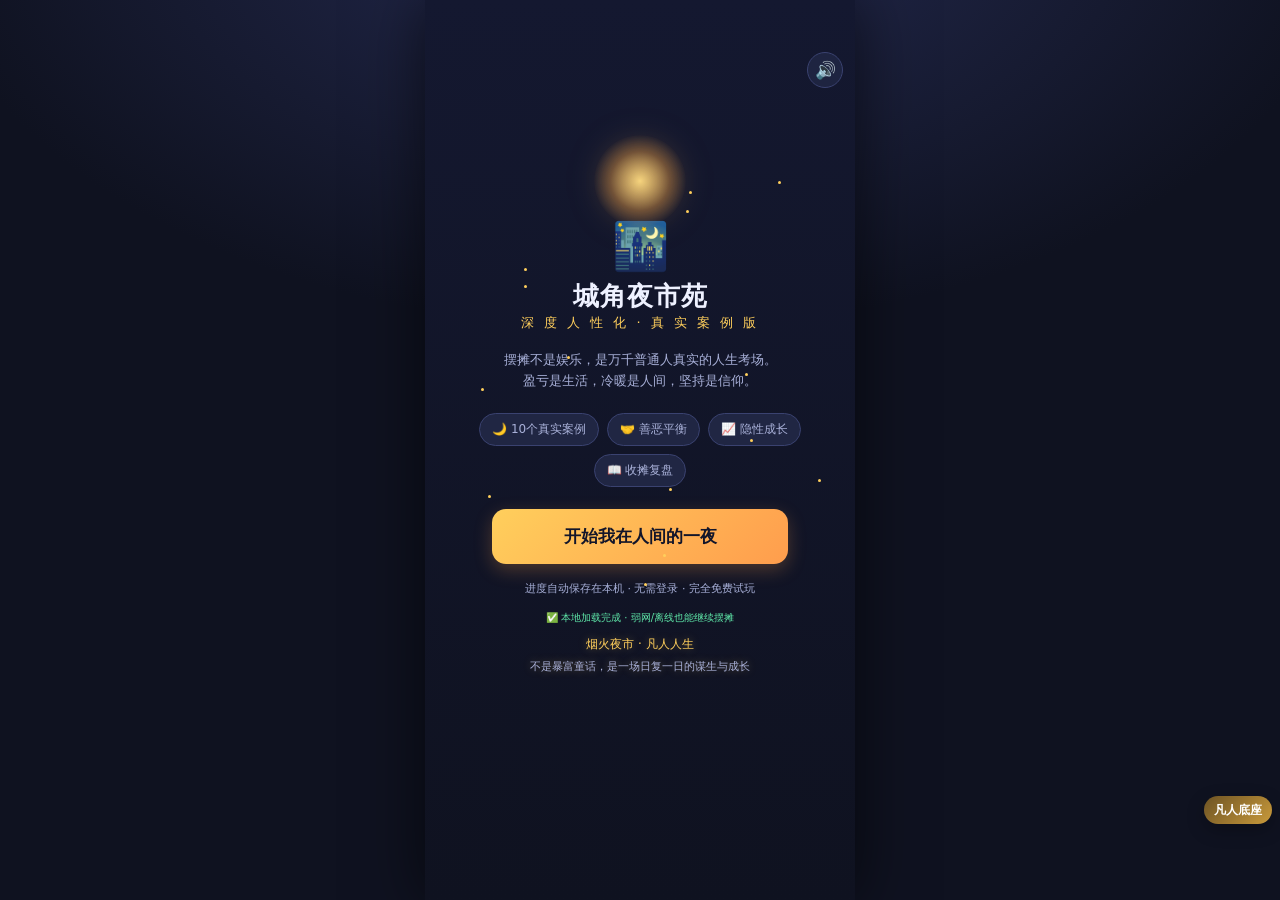
==== commit cf26ccce: "Add files via upload" ====
--- a/index.html
+++ b/index.html
@@ -1029,6 +1029,7 @@
   <div class="sub">竖屏更适合单手经营、接客和查看账本</div>
 </div>
 
+<script src="base.js"></script>
 <script>
 (function(){
   "use strict";
@@ -4252,6 +4253,27 @@
   })();
   })();
 
+  window.MORTAL_GAME_HOOKS={game:'yeshi',grant:function(e,ev,ch){
+    try{
+      e=e||{};
+      if(e.coins)S.coins=Math.max(0,(S.coins||0)+e.coins);
+      if(e.dayReward)S.coins=(S.coins||0)+e.dayReward;
+      if(e.growthCraft)hAddGrowth('craft',e.growthCraft);
+      if(e.growthEmpathy)hAddGrowth('empathy',e.growthEmpathy);
+      if(e.growthResilience)hAddGrowth('resilience',e.growthResilience);
+      if(e.growthPerspective)hAddGrowth('perspective',e.growthPerspective);
+      if(e.growthExperience)hAddGrowth('experience',e.growthExperience);
+      save();
+      // 底座奖励即时到账：同步刷新各场景金币数字，避免“到账但界面没变”
+      try{
+        var _cv=String(Math.round((S.coins||0)*100)/100);
+        ['coins','shopCoins','cCoins'].forEach(function(id){var el=document.getElementById(id);if(el)el.textContent=_cv;});
+      }catch(_e){}
+      toast((ev&&ev.title?ev.title:'底座奇遇')+'：收益与成长已结算');
+    }catch(err){}
+  }};
+  if(window.MortalBase)window.MortalBase.init('yeshi',{name:'城角夜市苑'});
+
 })();
 </script>
 </body>
